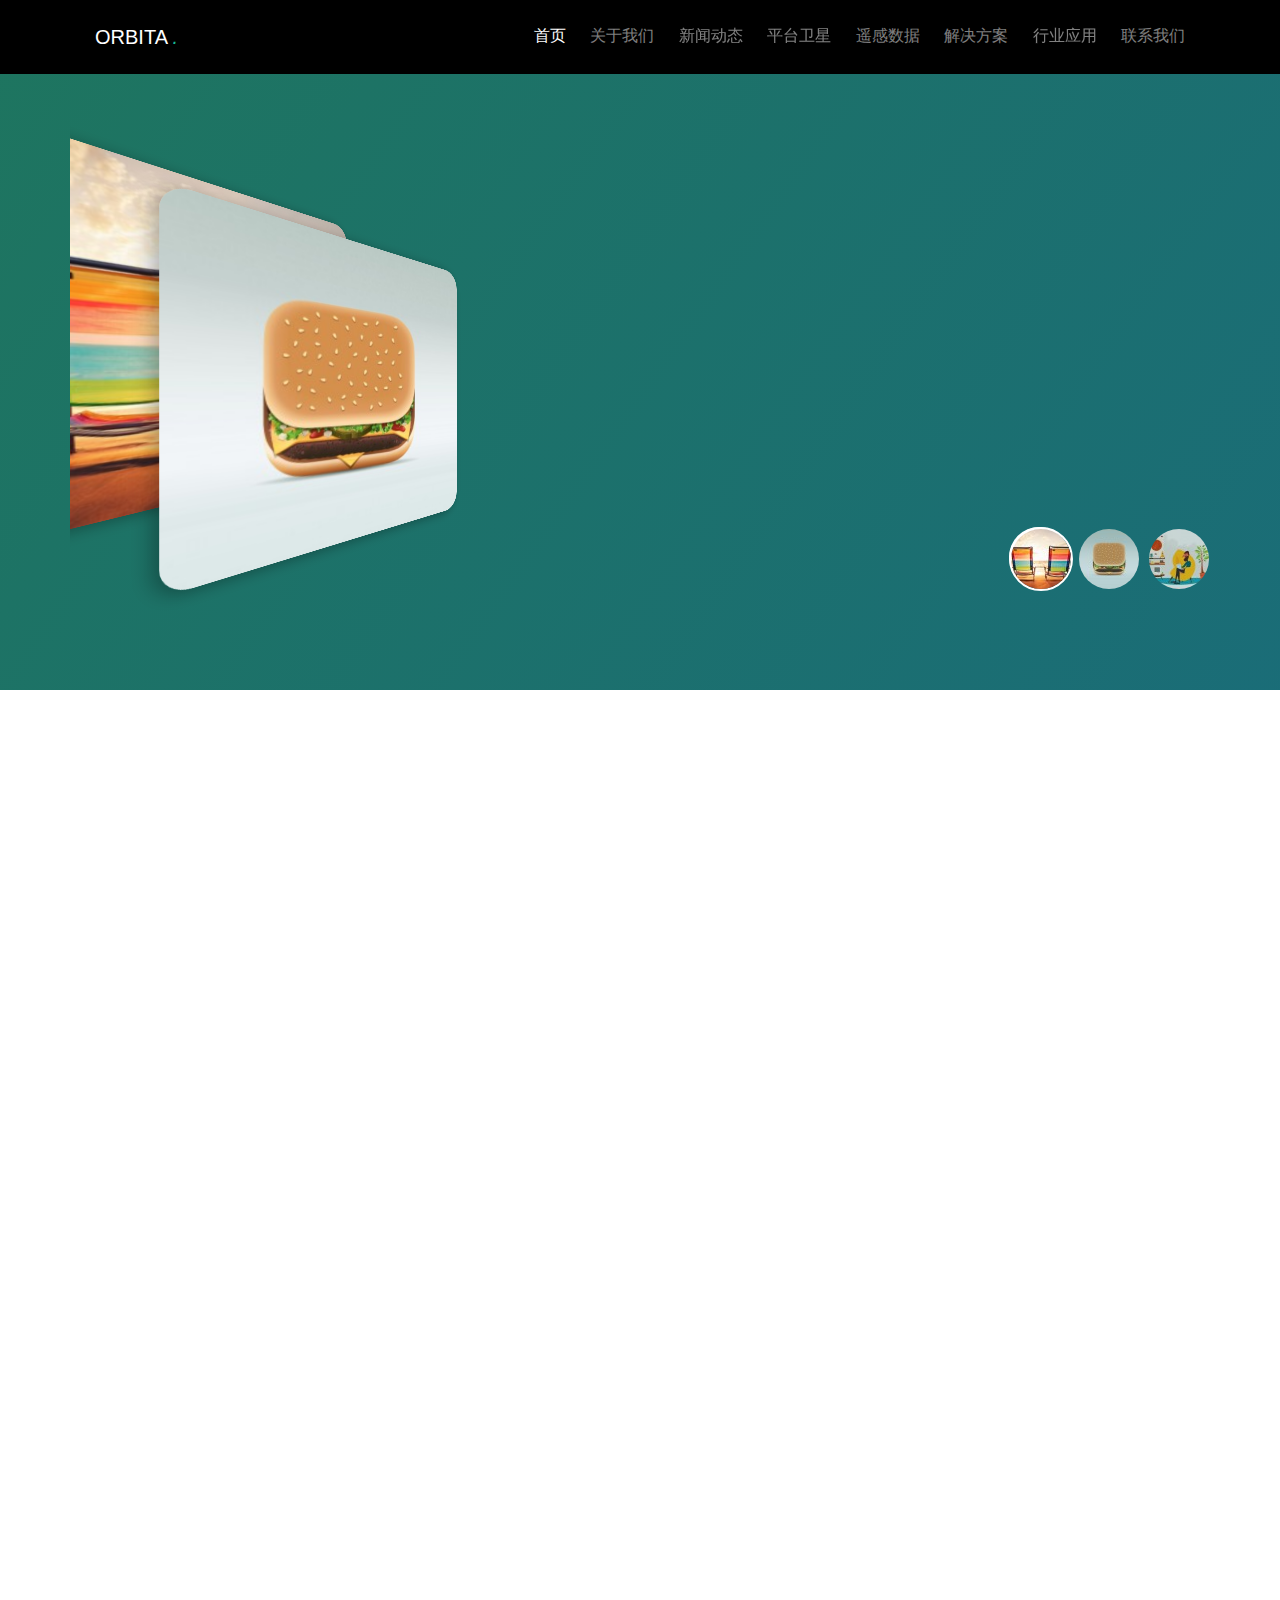
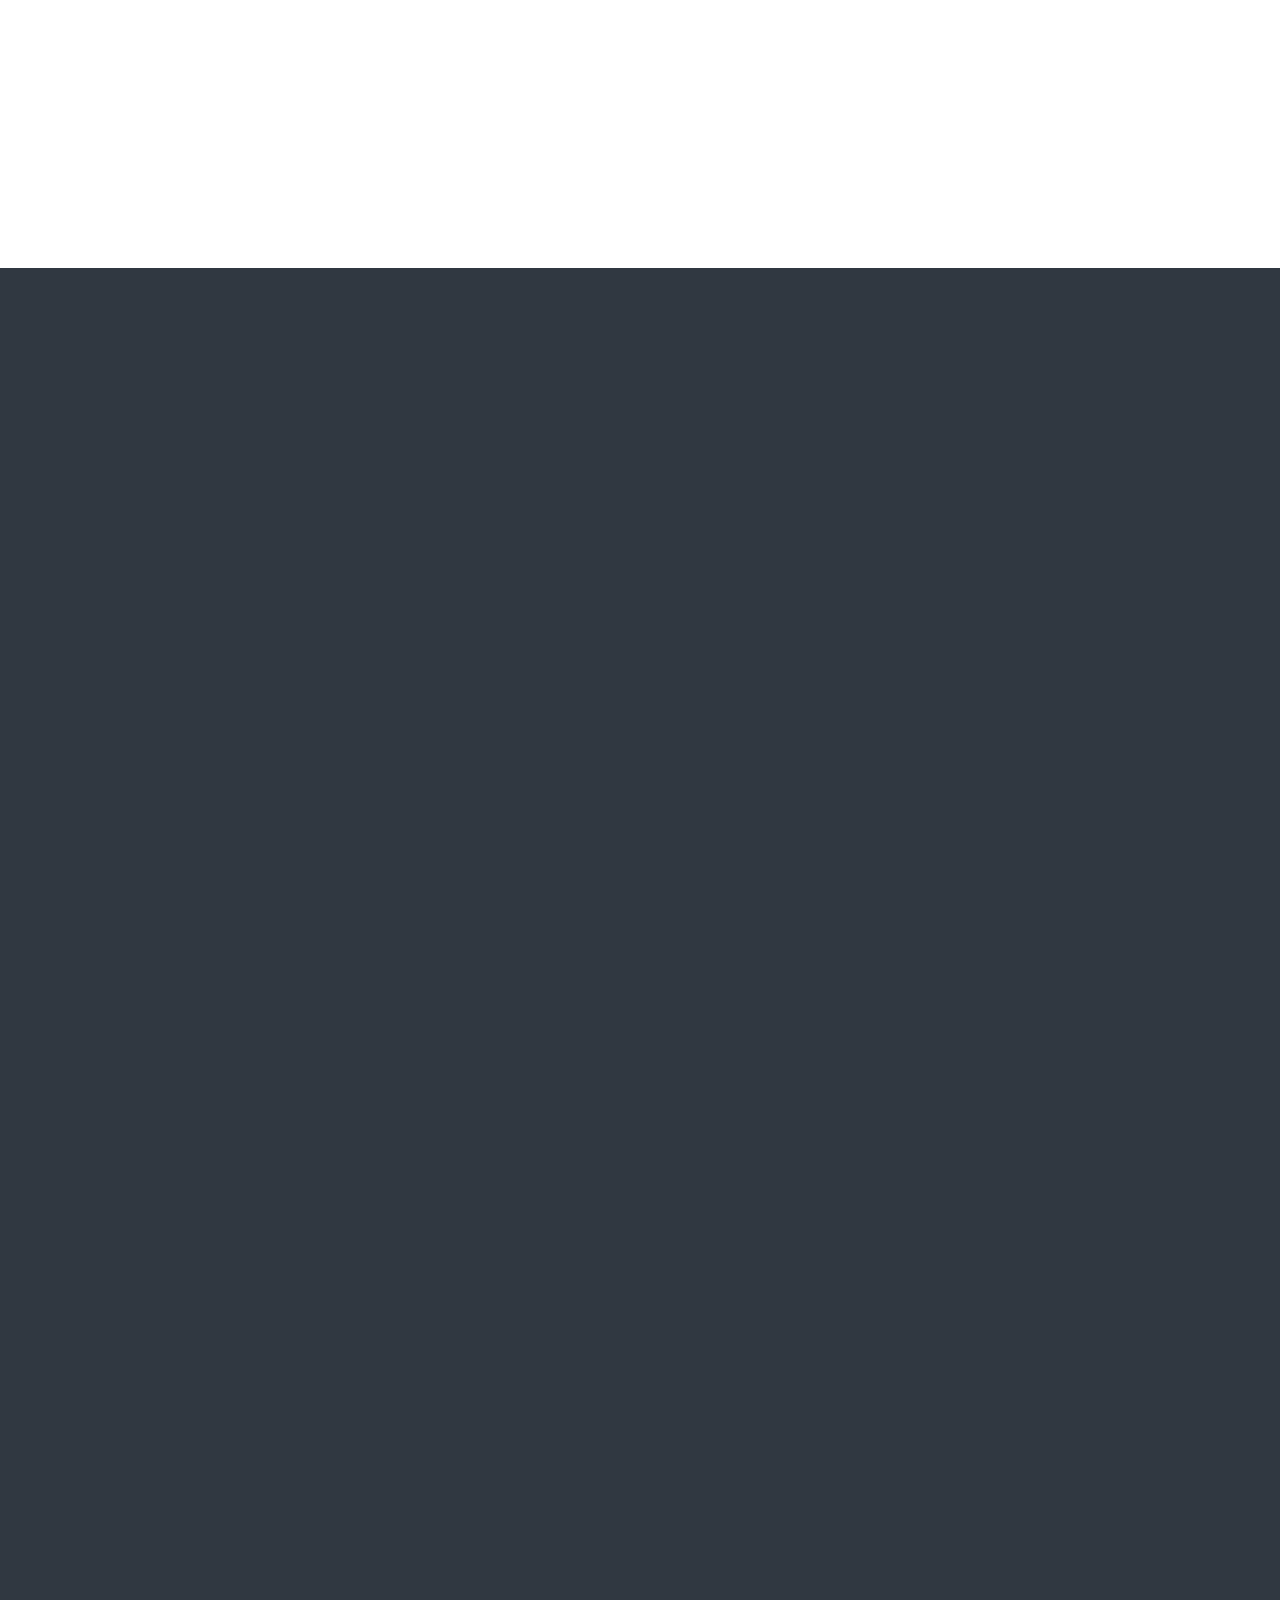
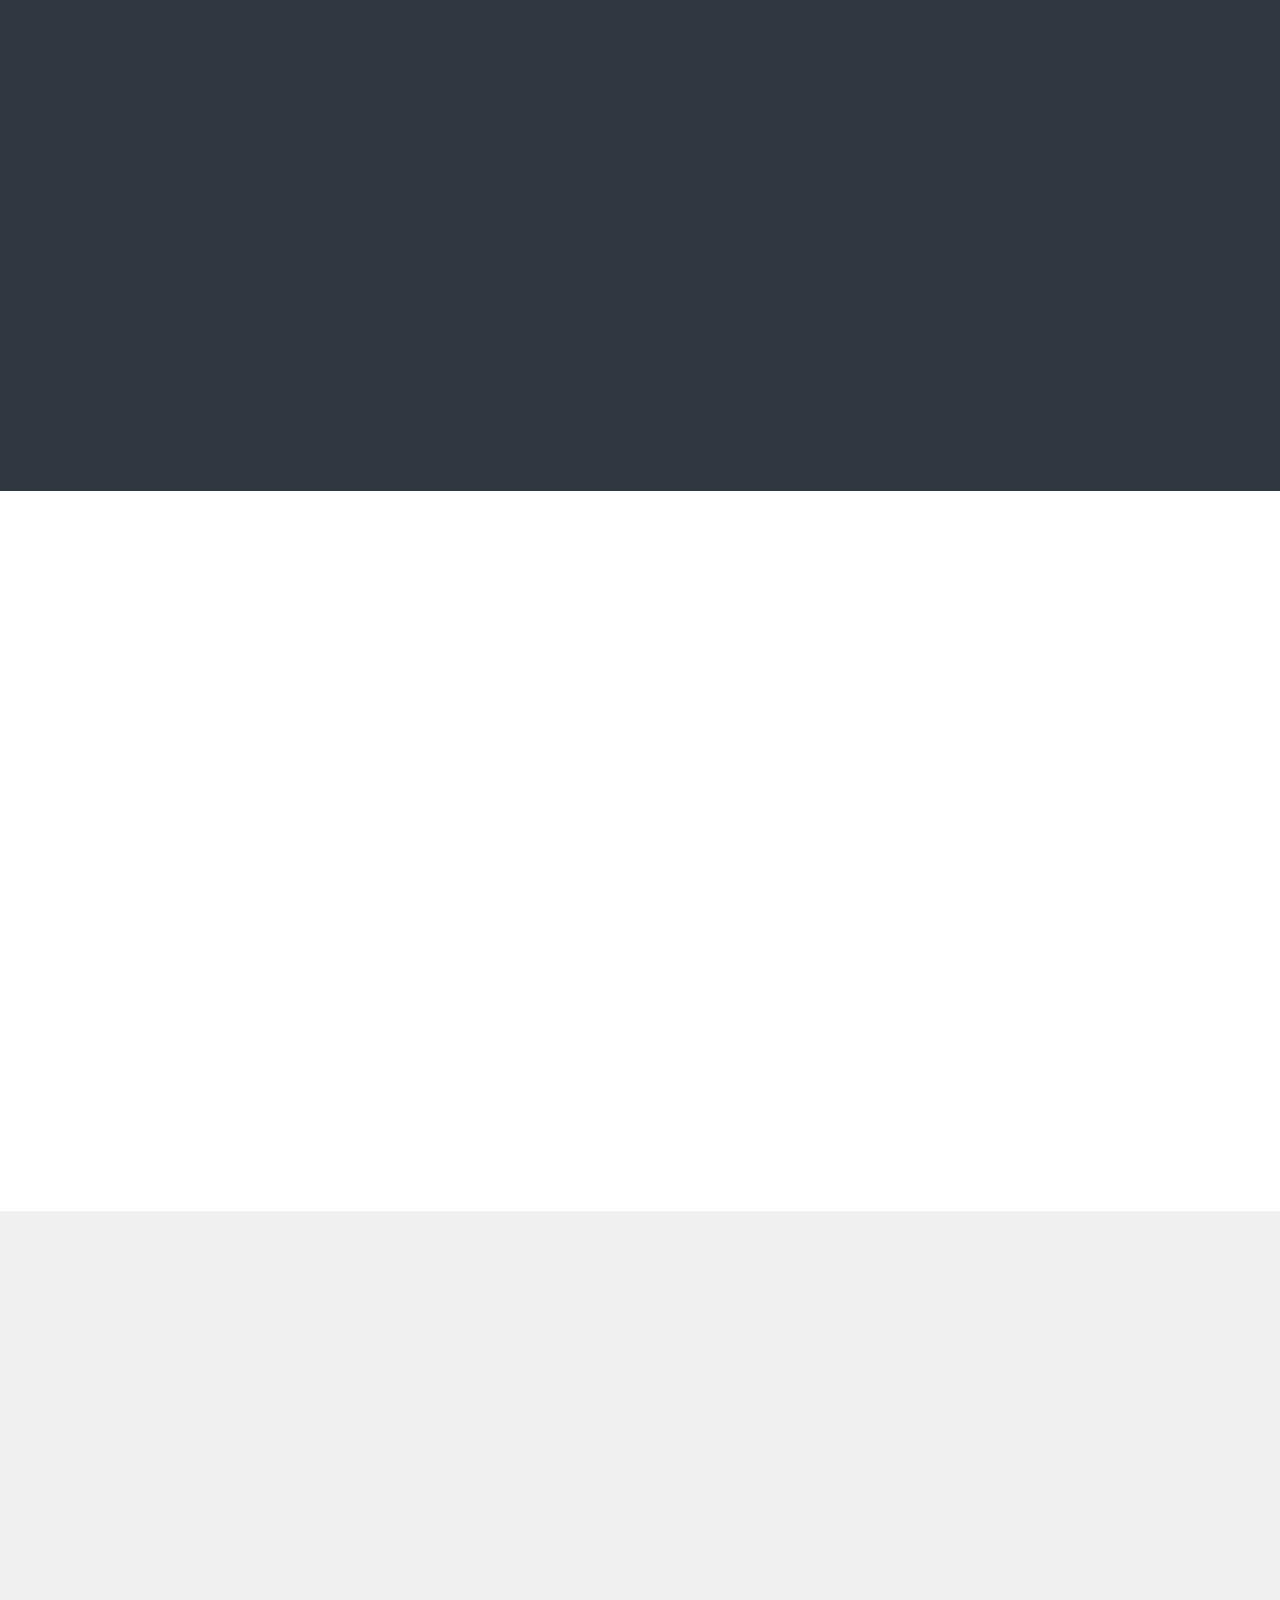
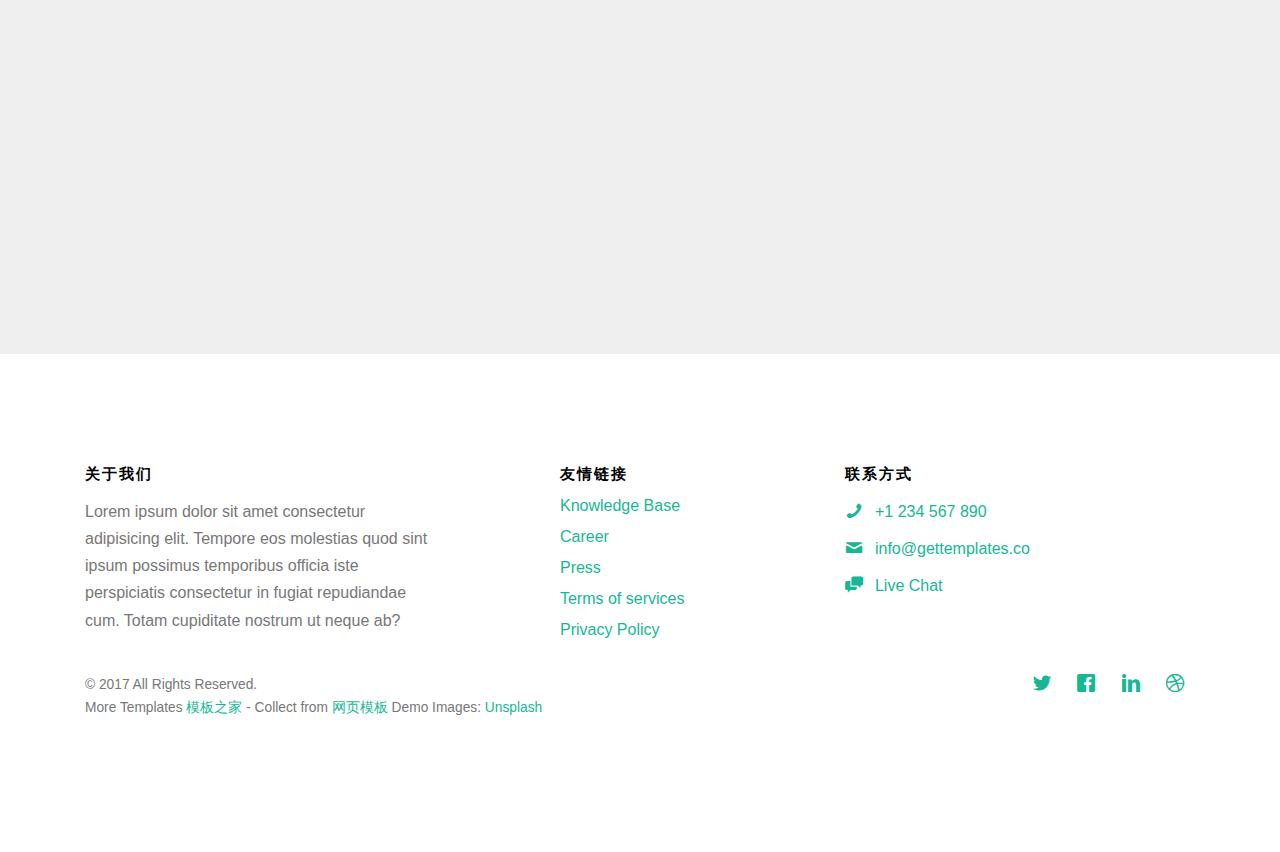
==== index.html @ 9c0ef9de "修改新闻模块页面 添加分页" ====
<!DOCTYPE HTML>

<html>
	<head>
	<meta charset="utf-8">
	<meta http-equiv="X-UA-Compatible" content="IE=edge">
	<title>Aesthetic &mdash; Free Website Template, Free HTML5 Template </title>
	<meta name="viewport" content="width=device-width, initial-scale=1">
	<meta name="description" content="Free HTML5 Website Template" />
	<meta name="keywords" content="free website templates, free html5, free template, free bootstrap, free website template, html5, css3, mobile first, responsive" />
	

  	<!-- Facebook and Twitter integration -->
	<meta property="og:title" content=""/>
	<meta property="og:image" content=""/>
	<meta property="og:url" content=""/>
	<meta property="og:site_name" content=""/>
	<meta property="og:description" content=""/>
	<meta name="twitter:title" content="" />
	<meta name="twitter:image" content="" />
	<meta name="twitter:url" content="" />
	<meta name="twitter:card" content="" />

	<!-- <link href="https://fonts.googleapis.com/css?family=Droid+Sans" rel="stylesheet"> -->
	
	<!-- Animate.css -->
	<link rel="stylesheet" href="css/animate.css">
	<!-- Icomoon Icon Fonts-->
	<link rel="stylesheet" href="css/icomoon.css">
	<!-- Themify Icons-->
	<link rel="stylesheet" href="css/themify-icons.css">
	<!-- Bootstrap  -->
	<link rel="stylesheet" href="css/bootstrap.css">

	<!-- Magnific Popup -->
	<link rel="stylesheet" href="css/magnific-popup.css">

	<!-- Owl Carousel  -->
	<link rel="stylesheet" href="css/owl.carousel.min.css">
	<link rel="stylesheet" href="css/owl.theme.default.min.css">

	<!-- Theme style  -->
	<link rel="stylesheet" href="css/style.css">

	<!-- Modernizr JS -->
	<script src="js/modernizr-2.6.2.min.js"></script>
	<!-- FOR IE9 below -->
	<!--[if lt IE 9]>
	<script src="js/respond.min.js"></script>
	<![endif]-->

	<link rel="stylesheet" href="css/bootstrap.css" media="screen">
    <link rel="stylesheet" href="skins/eden.css" media="screen">
    <link rel="stylesheet" href="css/style.css" media="screen">
    <link href="fonts/icons/icons.css" rel="stylesheet">
    <link href="css/animate.css" rel="stylesheet">
	
	</head>
	
	<body>
		
	<div class="gtco-loader"></div>
	
	<div id="page"> 
	<!--导航栏-->
	<nav class="gtco-nav fixed_header" role="navigation">
		<div class="gtco-container">
			
			<div class="row">
				<div class="col-sm-4 col-xs-12">
					<div id="gtco-logo"><a href="index.html">Orbita <em>.</em></a></div>
				</div>
				<div class="col-xs-8 text-right menu-1">
					<ul>
						<li class="active"><a href="index.html">首页</a></li>
						<li><a href="about.html">关于我们</a></li>
						<li class="has-dropdown">
							<a href="orbita-news.html">新闻动态</a>
						</li>
						<li class="has-dropdown">
							<a href="orbita-satellite.html">平台卫星</a>
							<ul class="dropdown">
								<li><a href="#">珠海1号</a></li>
								<li><a href="#">珠海2号</a></li>
							</ul>
						</li>
						<li>
							<a href="orbita-remotesensingdata.html">遥感数据</a>	
						</li>
						<li><a href="orbita-solutions.html">解决方案</a></li>
						<li class="has-dropdown">
						<a href="orbita-application.html">行业应用</a>
						<ul class="dropdown">
								<li><a href="#">数据应用</a></li>
								<li><a href="#">软件项目</a></li>
								<li><a href="#">其他</a></li>
							</ul>
						</li>
						
						<li><a href="contact.html">联系我们</a></li>
					</ul>
				</div>
			</div>
			
		</div>
		<!--导航栏END-->
	</nav>
	<!--图片翻滚区域-->
	<section  class="header-area-home" id="header-area-home">

        <div id="featured-slider-container">
            <div class="container">
                <div class="row">
                    <div class="col-md-12">
                        <div id="featured-slider" class="carousel slide" data-ride="carousel">
                            <!-- Indicators -->
                            <ol class="carousel-indicators">
                                <li data-target="#featured-slider" data-slide-to="0" class="active"><img src='images/slider-1-t.jpg' alt='' class='featured-slide-thumb'  /></li>
                                <li data-target="#featured-slider" data-slide-to="1" ><img src='images/slider-2-t.jpg' alt='' class='featured-slide-thumb'  /></li>
                                <li data-target="#featured-slider" data-slide-to="2" ><img src='images/slider-3-t.jpg' alt='' class='featured-slide-thumb'  /></li>
                            </ol>

                            <!-- Wrapper for slides -->
                            <div class="carousel-inner" role="listbox">
                                <div class="item active" id="slide-2">
                                    <img src='images/slider-1.jpg' alt='' class='featured-slide inv' data-animation = 'animated zoomIn' data-delay = '0.3s' />
                                    <img src='images/slider-2.jpg' alt='' class='featured-slide featured-slide-1 inv' data-animation = 'animated zoomIn' data-delay = '0.7s' />
                                    <div class="carousel-caption">
                                        <span class="lead slide-cat inv"  data-animation="animated zoomIn"><a href="#" rel="category">欧比特大数据</a></span>
                                        <h2 class="slide-title inv"  data-animation="animated fadeInUp" data-duration="2s" data-delay="1s">今天的数据明天的房价</h2>
                                        <div class="slide-excerpt inv" data-animation="animated fadeInUp" data-duration="3s" data-delay="2s">
                                            <ul class="row">
                                                <li class="col-lg-6" data-animation = 'animated zoomIn' data-delay = '2s'>hello world</li>
                                                <li class="col-lg-6" data-animation = 'animated zoomIn' data-delay = '2.1s'>Lorem Ipsum Dolor Sit</li>
                                                <li class="col-lg-6" data-animation = 'animated zoomIn' data-delay = '2.2s'>Nam non metus orci Proin</li>
                                                <li class="col-lg-6" data-animation = 'animated zoomIn' data-delay = '2.3s'>Nunc porta malesuada odio</li>
                                                <li class="col-lg-6" data-animation = 'animated zoomIn' data-delay = '2.4s'>Aenean convallis quam</li>
                                                <li class="col-lg-6" data-animation = 'animated zoomIn' data-delay = '2.5s'>Lorem Ipsum Dolor Sit</li>

                                            </ul>
                                        </div>
                                        <div class="meta">
                                            <button class="btn btn-primary inv slide-btn btn-lg" data-animation="animated fadeInUp" data-delay="3s" data-duration="2s"><a href="index.html">Full Story</a> <i class="tn-arrow-right"></i></button>
                                        </div>

                                    </div>
                                </div>
                                <div class="item" id="slide-3">
                                    <img src='images/slider-2.jpg' alt='' class='featured-slide inv' data-animation = 'animated zoomIn' data-delay = '0.3s' />
                                    <img src='images/slider-3.jpg' alt='' class='featured-slide featured-slide-1 inv' data-animation = 'animated zoomIn' data-delay = '0.7s' />
                                    <div class="carousel-caption">
                                        <span class="lead slide-cat inv"  data-animation="animated zoomIn"><a href="#" rel="category">Android</a></span>
                                        <h2 class="slide-title inv"  data-animation="animated fadeInUp" data-duration="2s" data-delay="1s">Aenean convallis quam faucibus nisi scelerisque</h2>
                                        <div class="slide-excerpt inv" data-animation="animated fadeInUp" data-duration="3s" data-delay="2s">
                                            <ul class="row">
                                                <li class="col-lg-6" data-animation = 'animated fadeInLeft' data-delay = '2s'>Aenean convallis quam</li>
                                                <li class="col-lg-6" data-animation = 'animated fadeInLeft' data-delay = '2.1s'>Lorem Ipsum Dolor Sit</li>
                                                <li class="col-lg-6" data-animation = 'animated fadeInLeft' data-delay = '2.2s'>Nam non metus orci Proin</li>
                                                <li class="col-lg-6" data-animation = 'animated fadeInLeft' data-delay = '2.3s'>Nunc porta malesuada odio</li>
                                                <li class="col-lg-6" data-animation = 'animated fadeInLeft' data-delay = '2.4s'>Aenean convallis quam</li>
                                                <li class="col-lg-6" data-animation = 'animated fadeInLeft' data-delay = '2.5s'>Lorem Ipsum Dolor Sit</li>

                                            </ul>
                                        </div>
                                        <div class="meta">
                                            <button class="btn btn-info inv slide-btn btn-lg"  data-animation="animated lightSpeedIn" data-delay="3s" data-duration="2s">Full Story <i class="tn-arrow-right"></i></button>
                                        </div>

                                    </div>
                                </div>
                                <div class="item" id="slide-4">
                                    <img src='images/slider-3.jpg' alt='' class='featured-slide inv' data-animation = 'animated zoomIn' data-delay = '0.3s' />
                                    <img src='images/slider-1.jpg' alt='' class='featured-slide featured-slide-1 inv' data-animation = 'animated zoomIn' data-delay = '0.7s' />
                                    <div class="carousel-caption">
                                        <span class="lead slide-cat inv"  data-animation="animated zoomIn"><a href="#" rel="category">IOS APP</a></span>
                                        <h2 class="slide-title inv"  data-animation="animated fadeInUp" data-duration="2s" data-delay="1s">Aenean convallis quam faucibus nisi scelerisque</h2>
                                        <div class="slide-excerpt inv" data-animation="animated fadeInUp" data-duration="3s" data-delay="2s">
                                            <ul class="row">
                                                <li class="col-lg-6" data-animation = 'animated zoomIn' data-delay = '2s'>Aenean convallis quam</li>
                                                <li class="col-lg-6" data-animation = 'animated zoomIn' data-delay = '2.1s'>Lorem Ipsum Dolor Sit</li>
                                                <li class="col-lg-6" data-animation = 'animated zoomIn' data-delay = '2.2s'>Nam non metus orci Proin</li>
                                                <li class="col-lg-6" data-animation = 'animated zoomIn' data-delay = '2.3s'>Nunc porta malesuada odio</li>
                                                <li class="col-lg-6" data-animation = 'animated zoomIn' data-delay = '2.4s'>Aenean convallis quam</li>
                                                <li class="col-lg-6" data-animation = 'animated zoomIn' data-delay = '2.5s'>Lorem Ipsum Dolor Sit</li>

                                            </ul>
                                        </div>
                                        <div class="meta">
                                            <button class="btn btn-danger inv slide-btn btn-lg"  data-animation="animated fadeInUp" data-delay="3s" data-duration="2s" >Full Story <i class="tn-arrow-right"></i></button>
                                        </div>

                                    </div>
                                </div>

                            </div>


                        </div>
                    </div>
                </div>
            </div>
        </div>
		<!--图片区域结束-->
    </section>
    

	<!--body内容 内容1-->
	<div id="gtco-features-3">
		<div class="gtco-container">
			<div class="gtco-flex" style="top:160px">
				<div class="feature feature-1 animate-box" data-animate-effect="fadeInUp" >
					<div class="feature-inner">
						<span class="icon">
							<i class="ti-search"></i>
						</span>
						<h3>我们的特色</h3>
						<p>Dignissimos asperiores vitae velit veniam totam fuga molestias accusamus alias autem provident. </p>
						<p><a href="#womendetese" class="btn btn-white btn-outline">Learn More</a></p>
					</div>
				</div>
				<div class="feature feature-2 animate-box" data-animate-effect="fadeInUp">
					<div class="feature-inner">
						<span class="icon">
							<i class="ti-announcement"></i>
						</span>
						<h3>最新工作动态</h3>
						<p>在这里你能了解到国内新闻，国际新闻，以及欧比特公司最新动态 </p>
						<p><a href="#gongzuodongtai" class="btn btn-white btn-outline">了解更多</a></p>
					</div>
				</div>
				<div class="feature feature-3 animate-box" data-animate-effect="fadeInUp">
					<div class="feature-inner">
						<span class="icon">
							<i class="ti-timer"></i>
						</span>
						<h3>Timer</h3>
						<p>Dignissimos asperiores vitae velit veniam totam fuga molestias accusamus alias autem provident. </p>
						<p><a href="#" class="btn btn-white btn-outline">Learn More</a></p>
					</div>
				</div>
			</div>
		</div>
	</div>
	<!--body内容 内容2-->
	<div id="gtco-features">
		<div class="gtco-container">
			<div class="row">
				<div class="col-md-8 col-md-offset-2 text-center gtco-heading animate-box" id="womendetese">
					<h2>我们的特色与优势</h2>
					<p>超越客户的要求，提供更高的服务，一切从优，不是最好的我们不做</p>
				</div>
			</div>
			<div class="row">
				<div class="col-md-3 col-sm-6">
					<div class="feature-center animate-box" data-animate-effect="fadeIn">
						<span class="icon">
							<i class="ti-vector"></i>
						</span>
						<h3>Pixel Perfect</h3>
						<p>Dignissimos asperiores vitae velit veniam totam fuga molestias accusamus alias autem provident. </p>
					</div>
				</div>
				<div class="col-md-3 col-sm-6">
					<div class="feature-center animate-box" data-animate-effect="fadeIn">
						<span class="icon">
							<i class="ti-tablet"></i>
						</span>
						<h3>Fully Responsive</h3>
						<p>Dignissimos asperiores vitae velit veniam totam fuga molestias accusamus alias autem provident. </p>
					</div>
				</div>
				<div class="col-md-3 col-sm-6">
					<div class="feature-center animate-box" data-animate-effect="fadeIn">
						<span class="icon">
							<i class="ti-settings"></i>
						</span>
						<h3>Web Development</h3>
						<p>Dignissimos asperiores vitae velit veniam totam fuga molestias accusamus alias autem provident. </p>
					</div>
				</div>
				<div class="col-md-3 col-sm-6">
					<div class="feature-center animate-box" data-animate-effect="fadeIn">
						<span class="icon">
							<i class="ti-ruler-pencil"></i>
						</span>
						<h3>Web Design</h3>
						<p>Dignissimos asperiores vitae velit veniam totam fuga molestias accusamus alias autem provident. </p>
					</div>
				</div>
			</div>
		</div>
	</div>

	<div id="gtco-portfolio" class="gtco-section">
		<div class="gtco-container">
			<div class="row">
				<div class="col-md-8 col-md-offset-2 text-center gtco-heading animate-box" id="gongzuodongtai">
					<h2>最新工作动态</h2>
					<p>Dignissimos asperiores vitae velit veniam totam fuga molestias accusamus alias autem provident. Odit ab aliquam dolor eius.</p>
				</div>
			</div>

			<div class="row row-pb-md">
				<div class="col-md-12">
					<ul id="gtco-portfolio-list">
						<li class="two-third animate-box" data-animate-effect="fadeIn" style="background-image: url(images/img_1.jpg); "> 
							<a href="#" class="color-1">
								<div class="case-studies-summary">
									<span>Web Design</span>
									<h2>View the Earth from the Outer Space</h2>
								</div>
							</a>
						</li>
						<li class="one-third animate-box" data-animate-effect="fadeIn" style="background-image: url(images/img_2.jpg); ">
							<a href="#" class="color-2">
								<div class="case-studies-summary">
									<span>Illustration</span>
									<h2>Sleeping in the Cold Blue Water</h2>
								</div>
							</a>
						</li>


						<li class="one-half animate-box" data-animate-effect="fadeIn" style="background-image: url(images/img_3.jpg); ">
							<a href="#" class="color-3">
								<div class="case-studies-summary">
									<span>Illustration</span>
									<h2>Building Builded by Man</h2>
								</div>
							</a>
						</li>
						<li class="one-half animate-box" data-animate-effect="fadeIn" style="background-image: url(images/img_4.jpg); ">
							<a href="#" class="color-4">
								<div class="case-studies-summary">
									<span>Web Design</span>
									<h2>The Peaceful Place On Earth</h2>
								</div>
							</a>
						</li>

						<li class="one-third animate-box" data-animate-effect="fadeIn" style="background-image: url(images/img_5.jpg); "> 
							<a href="#" class="color-5">
								<div class="case-studies-summary">
									<span>Web Design</span>
									<h2>I'm Getting Married</h2>
								</div>
							</a>
						</li>
						<li class="two-third animate-box" data-animate-effect="fadeIn" style="background-image: url(images/img_6.jpg); ">
							<a href="#" class="color-6">
								<div class="case-studies-summary">
									<span>Illustration</span>
									<h2>Beautiful Flowers In The Air</h2>
								</div>
							</a>
						</li>
					</ul>		
				</div>
			</div>

			<div class="row">
				<div class="col-md-4 col-md-offset-4 text-center animate-box">
					<a href="#" class="btn btn-white btn-outline btn-lg btn-block">See All Our Works</a>
				</div>
			</div>

			
		</div>
	</div>

	<div id="gtco-counter" class="gtco-section">
		<div class="gtco-container">

			<div class="row">
				<div class="col-md-8 col-md-offset-2 text-center gtco-heading animate-box">
					<h2>Fun Facts</h2>
					<p>Dignissimos asperiores vitae velit veniam totam fuga molestias accusamus alias autem provident. Odit ab aliquam dolor eius.</p>
				</div>
			</div>

			<div class="row">
				
				<div class="col-md-3 col-sm-6 animate-box" data-animate-effect="fadeInLeft">
					<div class="feature-center">
						<span class="icon">
							<i class="ti-settings"></i>
						</span>
						<span class="counter js-counter" data-from="0" data-to="22070" data-speed="5000" data-refresh-interval="50">1</span>
						<span class="counter-label">Creativity Fuel</span>

					</div>
				</div>
				<div class="col-md-3 col-sm-6 animate-box" data-animate-effect="fadeInLeft">
					<div class="feature-center">
						<span class="icon">
							<i class="ti-face-smile"></i>
						</span>
						<span class="counter js-counter" data-from="0" data-to="97" data-speed="5000" data-refresh-interval="50">1</span>
						<span class="counter-label">Happy Clients</span>
					</div>
				</div>
				<div class="col-md-3 col-sm-6 animate-box" data-animate-effect="fadeInLeft">
					<div class="feature-center">
						<span class="icon">
							<i class="ti-briefcase"></i>
						</span>
						<span class="counter js-counter" data-from="0" data-to="402" data-speed="5000" data-refresh-interval="50">1</span>
						<span class="counter-label">Projects Done</span>
					</div>
				</div>
				<div class="col-md-3 col-sm-6 animate-box" data-animate-effect="fadeInLeft">
					<div class="feature-center">
						<span class="icon">
							<i class="ti-time"></i>
						</span>
						<span class="counter js-counter" data-from="0" data-to="212023" data-speed="5000" data-refresh-interval="50">1</span>
						<span class="counter-label">Hours Spent</span>

					</div>
				</div>
					
			</div>
		</div>
	</div>

	<div id="gtco-products">
		<div class="gtco-container">
			<div class="row animate-box">
				<div class="col-md-8 col-md-offset-2 text-center gtco-heading animate-box">
					<h2>Products</h2>
					<p>Dignissimos asperiores vitae velit veniam totam fuga molestias accusamus alias autem provident. Odit ab aliquam dolor eius.</p>
				</div>
			</div>
			<div class="row animate-box">
				<div class="owl-carousel owl-carousel-carousel">
					<div class="item">
						<img src="images/img_1.jpg" alt="Free HTML5 Bootstrap Template by GetTemplates.co">
					</div>
					<div class="item">
						<img src="images/img_2.jpg" alt="Free HTML5 Bootstrap Template by GetTemplates.co">
					</div>
					<div class="item">
						<img src="images/img_3.jpg" alt="Free HTML5 Bootstrap Template by GetTemplates.co">
					</div>
					<div class="item">
						<img src="images/img_4.jpg" alt="Free HTML5 Bootstrap Template by GetTemplates.co">
					</div>
				</div>
			</div>
		</div>
	</div>
    
    <div class="copyrights">Collect from <a href="http://www.cssmoban.com/" >企业网站模板</a></div><strong></strong>

	<footer id="gtco-footer" role="contentinfo">
		<div class="gtco-container">
			<div class="row row-p	b-md">

				<div class="col-md-4">
					<div class="gtco-widget">
						<h3>关于我们</h3>
						<p>Lorem ipsum dolor sit amet consectetur adipisicing elit. Tempore eos molestias quod sint ipsum possimus temporibus officia iste perspiciatis consectetur in fugiat repudiandae cum. Totam cupiditate nostrum ut neque ab?</p>
					</div>
				</div>

				<div class="col-md-4 col-md-push-1">
					<div class="gtco-widget">
						<h3>友情链接</h3>
						<ul class="gtco-footer-links">
							<li><a href="#">Knowledge Base</a></li>
							<li><a href="#">Career</a></li>
							<li><a href="#">Press</a></li>
							<li><a href="#">Terms of services</a></li>
							<li><a href="#">Privacy Policy</a></li>
						</ul>
					</div>
				</div>

				<div class="col-md-4">
					<div class="gtco-widget">
						<h3>联系方式</h3>
						<ul class="gtco-quick-contact">
							<li><a href="#"><i class="icon-phone"></i> +1 234 567 890</a></li>
							<li><a href="#"><i class="icon-mail2"></i> info@gettemplates.co</a></li>
							<li><a href="#"><i class="icon-chat"></i> Live Chat</a></li>
						</ul>
					</div>
				</div>

			</div>

			<div class="row copyright">
				<div class="col-md-12">
					<p class="pull-left">
						<small class="block">&copy; 2017 All Rights Reserved.</small> 
						<small class="block">More Templates <a href="http://www.cssmoban.com/" target="_blank" title="模板之家">模板之家</a> - Collect from <a href="http://www.cssmoban.com/" title="网页模板" target="_blank">网页模板</a> Demo Images: <a href="#" target="_blank">Unsplash</a></small>
					</p>
					<p class="pull-right">
						<ul class="gtco-social-icons pull-right">
							<li><a href="#"><i class="icon-twitter"></i></a></li>
							<li><a href="#"><i class="icon-facebook"></i></a></li>
							<li><a href="#"><i class="icon-linkedin"></i></a></li>
							<li><a href="#"><i class="icon-dribbble"></i></a></li>
						</ul>
					</p>
				</div>
			</div>

		</div>
	</footer>
	</div>

	<div class="gototop js-top">
		<a href="#" class="js-gotop"><i class="icon-arrow-up"></i></a>
	</div>
	
	<!-- jQuery -->
	<script src="js/jquery.min.js"></script>
	<!-- jQuery Easing -->
	<script src="js/jquery.easing.1.3.js"></script>
	<!-- Bootstrap -->
	<script src="js/bootstrap.min.js"></script>
	<!-- Waypoints -->
	<script src="js/jquery.waypoints.min.js"></script>
	<!-- Carousel -->
	<script src="js/owl.carousel.min.js"></script>
	<!-- countTo -->
	<script src="js/jquery.countTo.js"></script>
	<!-- Magnific Popup -->
	<script src="js/jquery.magnific-popup.min.js"></script>
	<script src="js/magnific-popup-options.js"></script>
	<!-- Main -->
	<script src="js/main.js"></script>
	
	<!--
    	作者：270258412@qq.com
    	时间：2017-03-22
    	描述：
    	  
    	   <script src="js/jquery-2.1.3.min.js"></script>
    	   
    -->
   
   <script src="js/bootstrap.min.js"></script>
   <script src="js/site.js"></script>
   <script src="js/wow.min.js"></script>
   <script src="js/jquery.sticky.js"></script>
   
   

	</body>
</html>
---- css/icomoon.css ----
@font-face {
  font-family: 'icomoon';
  src:  url('../fonts/icomoon/icomoon.eot?6iuir');
  src:  url('../fonts/icomoon/icomoon.eot?6iuir#iefix') format('embedded-opentype'),
    url('../fonts/icomoon/icomoon.ttf?6iuir') format('truetype'),
    url('../fonts/icomoon/icomoon.woff?6iuir') format('woff'),
    url('../fonts/icomoon/icomoon.svg?6iuir#icomoon') format('svg');
  font-weight: normal;
  font-style: normal;
}

[class^="icon-"], [class*=" icon-"] {
  /* use !important to prevent issues with browser extensions that change fonts */
  font-family: 'icomoon' !important;
  speak: none;
  font-style: normal;
  font-weight: normal;
  font-variant: normal;
  text-transform: none;
  line-height: 1;

  /* Better Font Rendering =========== */
  -webkit-font-smoothing: antialiased;
  -moz-osx-font-smoothing: grayscale;
}

.icon-eye:before {
  content: "\e000";
}
.icon-paper-clip:before {
  content: "\e001";
}
.icon-mail:before {
  content: "\e002";
}
.icon-toggle:before {
  content: "\e003";
}
.icon-layout:before {
  content: "\e004";
}
.icon-link:before {
  content: "\e005";
}
.icon-bell:before {
  content: "\e006";
}
.icon-lock:before {
  content: "\e007";
}
.icon-unlock:before {
  content: "\e008";
}
.icon-ribbon:before {
  content: "\e009";
}
.icon-image:before {
  content: "\e010";
}
.icon-signal:before {
  content: "\e011";
}
.icon-target:before {
  content: "\e012";
}
.icon-clipboard:before {
  content: "\e013";
}
.icon-clock:before {
  content: "\e014";
}
.icon-watch:before {
  content: "\e015";
}
.icon-air-play:before {
  content: "\e016";
}
.icon-camera:before {
  content: "\e017";
}
.icon-video:before {
  content: "\e018";
}
.icon-disc:before {
  content: "\e019";
}
.icon-printer:before {
  content: "\e020";
}
.icon-monitor:before {
  content: "\e021";
}
.icon-server:before {
  content: "\e022";
}
.icon-cog:before {
  content: "\e023";
}
.icon-heart:before {
  content: "\e024";
}
.icon-paragraph:before {
  content: "\e025";
}
.icon-align-justify:before {
  content: "\e026";
}
.icon-align-left:before {
  content: "\e027";
}
.icon-align-center:before {
  content: "\e028";
}
.icon-align-right:before {
  content: "\e029";
}
.icon-book:before {
  content: "\e030";
}
.icon-layers:before {
  content: "\e031";
}
.icon-stack:before {
  content: "\e032";
}
.icon-stack-2:before {
  content: "\e033";
}
.icon-paper:before {
  content: "\e034";
}
.icon-paper-stack:before {
  content: "\e035";
}
.icon-search:before {
  content: "\e036";
}
.icon-zoom-in:before {
  content: "\e037";
}
.icon-zoom-out:before {
  content: "\e038";
}
.icon-reply:before {
  content: "\e039";
}
.icon-circle-plus:before {
  content: "\e040";
}
.icon-circle-minus:before {
  content: "\e041";
}
.icon-circle-check:before {
  content: "\e042";
}
.icon-circle-cross:before {
  content: "\e043";
}
.icon-square-plus:before {
  content: "\e044";
}
.icon-square-minus:before {
  content: "\e045";
}
.icon-square-check:before {
  content: "\e046";
}
.icon-square-cross:before {
  content: "\e047";
}
.icon-microphone:before {
  content: "\e048";
}
.icon-record:before {
  content: "\e049";
}
.icon-skip-back:before {
  content: "\e050";
}
.icon-rewind:before {
  content: "\e051";
}
.icon-play:before {
  content: "\e052";
}
.icon-pause:before {
  content: "\e053";
}
.icon-stop:before {
  content: "\e054";
}
.icon-fast-forward:before {
  content: "\e055";
}
.icon-skip-forward:before {
  content: "\e056";
}
.icon-shuffle:before {
  content: "\e057";
}
.icon-repeat:before {
  content: "\e058";
}
.icon-folder:before {
  content: "\e059";
}
.icon-umbrella:before {
  content: "\e060";
}
.icon-moon:before {
  content: "\e061";
}
.icon-thermometer:before {
  content: "\e062";
}
.icon-drop:before {
  content: "\e063";
}
.icon-sun:before {
  content: "\e064";
}
.icon-cloud:before {
  content: "\e065";
}
.icon-cloud-upload:before {
  content: "\e066";
}
.icon-cloud-download:before {
  content: "\e067";
}
.icon-upload:before {
  content: "\e068";
}
.icon-download:before {
  content: "\e069";
}
.icon-location:before {
  content: "\e070";
}
.icon-location-2:before {
  content: "\e071";
}
.icon-map:before {
  content: "\e072";
}
.icon-battery:before {
  content: "\e073";
}
.icon-head:before {
  content: "\e074";
}
.icon-briefcase:before {
  content: "\e075";
}
.icon-speech-bubble:before {
  content: "\e076";
}
.icon-anchor:before {
  content: "\e077";
}
.icon-globe:before {
  content: "\e078";
}
.icon-box:before {
  content: "\e079";
}
.icon-reload:before {
  content: "\e080";
}
.icon-share:before {
  content: "\e081";
}
.icon-marquee:before {
  content: "\e082";
}
.icon-marquee-plus:before {
  content: "\e083";
}
.icon-marquee-minus:before {
  content: "\e084";
}
.icon-tag:before {
  content: "\e085";
}
.icon-power:before {
  content: "\e086";
}
.icon-command:before {
  content: "\e087";
}
.icon-alt:before {
  content: "\e088";
}
.icon-esc:before {
  content: "\e089";
}
.icon-bar-graph:before {
  content: "\e090";
}
.icon-bar-graph-2:before {
  content: "\e091";
}
.icon-pie-graph:before {
  content: "\e092";
}
.icon-star:before {
  content: "\e093";
}
.icon-arrow-left:before {
  content: "\e094";
}
.icon-arrow-right:before {
  content: "\e095";
}
.icon-arrow-up:before {
  content: "\e096";
}
.icon-arrow-down:before {
  content: "\e097";
}
.icon-volume:before {
  content: "\e098";
}
.icon-mute:before {
  content: "\e099";
}
.icon-content-right:before {
  content: "\e100";
}
.icon-content-left:before {
  content: "\e101";
}
.icon-grid:before {
  content: "\e102";
}
.icon-grid-2:before {
  content: "\e103";
}
.icon-columns:before {
  content: "\e104";
}
.icon-loader:before {
  content: "\e105";
}
.icon-bag:before {
  content: "\e106";
}
.icon-ban:before {
  content: "\e107";
}
.icon-flag:before {
  content: "\e108";
}
.icon-trash:before {
  content: "\e109";
}
.icon-expand:before {
  content: "\e110";
}
.icon-contract:before {
  content: "\e111";
}
.icon-maximize:before {
  content: "\e112";
}
.icon-minimize:before {
  content: "\e113";
}
.icon-plus:before {
  content: "\e114";
}
.icon-minus:before {
  content: "\e115";
}
.icon-check:before {
  content: "\e116";
}
.icon-cross:before {
  content: "\e117";
}
.icon-move:before {
  content: "\e118";
}
.icon-delete:before {
  content: "\e119";
}
.icon-menu:before {
  content: "\e120";
}
.icon-archive:before {
  content: "\e121";
}
.icon-inbox:before {
  content: "\e122";
}
.icon-outbox:before {
  content: "\e123";
}
.icon-file:before {
  content: "\e124";
}
.icon-file-add:before {
  content: "\e125";
}
.icon-file-subtract:before {
  content: "\e126";
}
.icon-help:before {
  content: "\e127";
}
.icon-open:before {
  content: "\e128";
}
.icon-ellipsis:before {
  content: "\e129";
}
.icon-add-to-list:before {
  content: "\e900";
}
.icon-classic-computer:before {
  content: "\e901";
}
.icon-controller-fast-backward:before {
  content: "\e902";
}
.icon-creative-commons-attribution:before {
  content: "\e903";
}
.icon-creative-commons-noderivs:before {
  content: "\e904";
}
.icon-creative-commons-noncommercial-eu:before {
  content: "\e905";
}
.icon-creative-commons-noncommercial-us:before {
  content: "\e906";
}
.icon-creative-commons-public-domain:before {
  content: "\e907";
}
.icon-creative-commons-remix:before {
  content: "\e908";
}
.icon-creative-commons-share:before {
  content: "\e909";
}
.icon-creative-commons-sharealike:before {
  content: "\e90a";
}
.icon-creative-commons:before {
  content: "\e90b";
}
.icon-document-landscape:before {
  content: "\e90c";
}
.icon-remove-user:before {
  content: "\e90d";
}
.icon-warning:before {
  content: "\e90e";
}
.icon-arrow-bold-down:before {
  content: "\e90f";
}
.icon-arrow-bold-left:before {
  content: "\e910";
}
.icon-arrow-bold-right:before {
  content: "\e911";
}
.icon-arrow-bold-up:before {
  content: "\e912";
}
.icon-arrow-down2:before {
  content: "\e913";
}
.icon-arrow-left2:before {
  content: "\e914";
}
.icon-arrow-long-down:before {
  content: "\e915";
}
.icon-arrow-long-left:before {
  content: "\e916";
}
.icon-arrow-long-right:before {
  content: "\e917";
}
.icon-arrow-long-up:before {
  content: "\e918";
}
.icon-arrow-right2:before {
  content: "\e919";
}
.icon-arrow-up2:before {
  content: "\e91a";
}
.icon-arrow-with-circle-down:before {
  content: "\e91b";
}
.icon-arrow-with-circle-left:before {
  content: "\e91c";
}
.icon-arrow-with-circle-right:before {
  content: "\e91d";
}
.icon-arrow-with-circle-up:before {
  content: "\e91e";
}
.icon-bookmark:before {
  content: "\e91f";
}
.icon-bookmarks:before {
  content: "\e920";
}
.icon-chevron-down:before {
  content: "\e921";
}
.icon-chevron-left:before {
  content: "\e922";
}
.icon-chevron-right:before {
  content: "\e923";
}
.icon-chevron-small-down:before {
  content: "\e924";
}
.icon-chevron-small-left:before {
  content: "\e925";
}
.icon-chevron-small-right:before {
  content: "\e926";
}
.icon-chevron-small-up:before {
  content: "\e927";
}
.icon-chevron-thin-down:before {
  content: "\e928";
}
.icon-chevron-thin-left:before {
  content: "\e929";
}
.icon-chevron-thin-right:before {
  content: "\e92a";
}
.icon-chevron-thin-up:before {
  content: "\e92b";
}
.icon-chevron-up:before {
  content: "\e92c";
}
.icon-chevron-with-circle-down:before {
  content: "\e92d";
}
.icon-chevron-with-circle-left:before {
  content: "\e92e";
}
.icon-chevron-with-circle-right:before {
  content: "\e92f";
}
.icon-chevron-with-circle-up:before {
  content: "\e930";
}
.icon-cloud2:before {
  content: "\e931";
}
.icon-controller-fast-forward:before {
  content: "\e932";
}
.icon-controller-jump-to-start:before {
  content: "\e933";
}
.icon-controller-next:before {
  content: "\e934";
}
.icon-controller-paus:before {
  content: "\e935";
}
.icon-controller-play:before {
  content: "\e936";
}
.icon-controller-record:before {
  content: "\e937";
}
.icon-controller-stop:before {
  content: "\e938";
}
.icon-controller-volume:before {
  content: "\e939";
}
.icon-dot-single:before {
  content: "\e93a";
}
.icon-dots-three-horizontal:before {
  content: "\e93b";
}
.icon-dots-three-vertical:before {
  content: "\e93c";
}
.icon-dots-two-horizontal:before {
  content: "\e93d";
}
.icon-dots-two-vertical:before {
  content: "\e93e";
}
.icon-download2:before {
  content: "\e93f";
}
.icon-emoji-flirt:before {
  content: "\e940";
}
.icon-flow-branch:before {
  content: "\e941";
}
.icon-flow-cascade:before {
  content: "\e942";
}
.icon-flow-line:before {
  content: "\e943";
}
.icon-flow-parallel:before {
  content: "\e944";
}
.icon-flow-tree:before {
  content: "\e945";
}
.icon-install:before {
  content: "\e946";
}
.icon-layers2:before {
  content: "\e947";
}
.icon-open-book:before {
  content: "\e948";
}
.icon-resize-100:before {
  content: "\e949";
}
.icon-resize-full-screen:before {
  content: "\e94a";
}
.icon-save:before {
  content: "\e94b";
}
.icon-select-arrows:before {
  content: "\e94c";
}
.icon-sound-mute:before {
  content: "\e94d";
}
.icon-sound:before {
  content: "\e94e";
}
.icon-trash2:before {
  content: "\e94f";
}
.icon-triangle-down:before {
  content: "\e950";
}
.icon-triangle-left:before {
  content: "\e951";
}
.icon-triangle-right:before {
  content: "\e952";
}
.icon-triangle-up:before {
  content: "\e953";
}
.icon-uninstall:before {
  content: "\e954";
}
.icon-upload-to-cloud:before {
  content: "\e955";
}
.icon-upload2:before {
  content: "\e956";
}
.icon-add-user:before {
  content: "\e957";
}
.icon-address:before {
  content: "\e958";
}
.icon-adjust:before {
  content: "\e959";
}
.icon-air:before {
  content: "\e95a";
}
.icon-aircraft-landing:before {
  content: "\e95b";
}
.icon-aircraft-take-off:before {
  content: "\e95c";
}
.icon-aircraft:before {
  content: "\e95d";
}
.icon-align-bottom:before {
  content: "\e95e";
}
.icon-align-horizontal-middle:before {
  content: "\e95f";
}
.icon-align-left2:before {
  content: "\e960";
}
.icon-align-right2:before {
  content: "\e961";
}
.icon-align-top:before {
  content: "\e962";
}
.icon-align-vertical-middle:before {
  content: "\e963";
}
.icon-archive2:before {
  content: "\e964";
}
.icon-area-graph:before {
  content: "\e965";
}
.icon-attachment:before {
  content: "\e966";
}
.icon-awareness-ribbon:before {
  content: "\e967";
}
.icon-back-in-time:before {
  content: "\e968";
}
.icon-back:before {
  content: "\e969";
}
.icon-bar-graph2:before {
  content: "\e96a";
}
.icon-battery2:before {
  content: "\e96b";
}
.icon-beamed-note:before {
  content: "\e96c";
}
.icon-bell2:before {
  content: "\e96d";
}
.icon-blackboard:before {
  content: "\e96e";
}
.icon-block:before {
  content: "\e96f";
}
.icon-book2:before {
  content: "\e970";
}
.icon-bowl:before {
  content: "\e971";
}
.icon-box2:before {
  content: "\e972";
}
.icon-briefcase2:before {
  content: "\e973";
}
.icon-browser:before {
  content: "\e974";
}
.icon-brush:before {
  content: "\e975";
}
.icon-bucket:before {
  content: "\e976";
}
.icon-cake:before {
  content: "\e977";
}
.icon-calculator:before {
  content: "\e978";
}
.icon-calendar:before {
  content: "\e979";
}
.icon-camera2:before {
  content: "\e97a";
}
.icon-ccw:before {
  content: "\e97b";
}
.icon-chat:before {
  content: "\e97c";
}
.icon-check2:before {
  content: "\e97d";
}
.icon-circle-with-cross:before {
  content: "\e97e";
}
.icon-circle-with-minus:before {
  content: "\e97f";
}
.icon-circle-with-plus:before {
  content: "\e980";
}
.icon-circle:before {
  content: "\e981";
}
.icon-circular-graph:before {
  content: "\e982";
}
.icon-clapperboard:before {
  content: "\e983";
}
.icon-clipboard2:before {
  content: "\e984";
}
.icon-clock2:before {
  content: "\e985";
}
.icon-code:before {
  content: "\e986";
}
.icon-cog2:before {
  content: "\e987";
}
.icon-colours:before {
  content: "\e988";
}
.icon-compass:before {
  content: "\e989";
}
.icon-copy:before {
  content: "\e98a";
}
.icon-credit-card:before {
  content: "\e98b";
}
.icon-credit:before {
  content: "\e98c";
}
.icon-cross2:before {
  content: "\e98d";
}
.icon-cup:before {
  content: "\e98e";
}
.icon-cw:before {
  content: "\e98f";
}
.icon-cycle:before {
  content: "\e990";
}
.icon-database:before {
  content: "\e991";
}
.icon-dial-pad:before {
  content: "\e992";
}
.icon-direction:before {
  content: "\e993";
}
.icon-document:before {
  content: "\e994";
}
.icon-documents:before {
  content: "\e995";
}
.icon-drink:before {
  content: "\e996";
}
.icon-drive:before {
  content: "\e997";
}
.icon-drop2:before {
  content: "\e998";
}
.icon-edit:before {
  content: "\e999";
}
.icon-email:before {
  content: "\e99a";
}
.icon-emoji-happy:before {
  content: "\e99b";
}
.icon-emoji-neutral:before {
  content: "\e99c";
}
.icon-emoji-sad:before {
  content: "\e99d";
}
.icon-erase:before {
  content: "\e99e";
}
.icon-eraser:before {
  content: "\e99f";
}
.icon-export:before {
  content: "\e9a0";
}
.icon-eye2:before {
  content: "\e9a1";
}
.icon-feather:before {
  content: "\e9a2";
}
.icon-flag2:before {
  content: "\e9a3";
}
.icon-flash:before {
  content: "\e9a4";
}
.icon-flashlight:before {
  content: "\e9a5";
}
.icon-flat-brush:before {
  content: "\e9a6";
}
.icon-folder-images:before {
  content: "\e9a7";
}
.icon-folder-music:before {
  content: "\e9a8";
}
.icon-folder-video:before {
  content: "\e9a9";
}
.icon-folder2:before {
  content: "\e9aa";
}
.icon-forward:before {
  content: "\e9ab";
}
.icon-funnel:before {
  content: "\e9ac";
}
.icon-game-controller:before {
  content: "\e9ad";
}
.icon-gauge:before {
  content: "\e9ae";
}
.icon-globe2:before {
  content: "\e9af";
}
.icon-graduation-cap:before {
  content: "\e9b0";
}
.icon-grid2:before {
  content: "\e9b1";
}
.icon-hair-cross:before {
  content: "\e9b2";
}
.icon-hand:before {
  content: "\e9b3";
}
.icon-heart-outlined:before {
  content: "\e9b4";
}
.icon-heart2:before {
  content: "\e9b5";
}
.icon-help-with-circle:before {
  content: "\e9b6";
}
.icon-help2:before {
  content: "\e9b7";
}
.icon-home:before {
  content: "\e9b8";
}
.icon-hour-glass:before {
  content: "\e9b9";
}
.icon-image-inverted:before {
  content: "\e9ba";
}
.icon-image2:before {
  content: "\e9bb";
}
.icon-images:before {
  content: "\e9bc";
}
.icon-inbox2:before {
  content: "\e9bd";
}
.icon-infinity:before {
  content: "\e9be";
}
.icon-info-with-circle:before {
  content: "\e9bf";
}
.icon-info:before {
  content: "\e9c0";
}
.icon-key:before {
  content: "\e9c1";
}
.icon-keyboard:before {
  content: "\e9c2";
}
.icon-lab-flask:before {
  content: "\e9c3";
}
.icon-landline:before {
  content: "\e9c4";
}
.icon-language:before {
  content: "\e9c5";
}
.icon-laptop:before {
  content: "\e9c6";
}
.icon-leaf:before {
  content: "\e9c7";
}
.icon-level-down:before {
  content: "\e9c8";
}
.icon-level-up:before {
  content: "\e9c9";
}
.icon-lifebuoy:before {
  content: "\e9ca";
}
.icon-light-bulb:before {
  content: "\e9cb";
}
.icon-light-down:before {
  content: "\e9cc";
}
.icon-light-up:before {
  content: "\e9cd";
}
.icon-line-graph:before {
  content: "\e9ce";
}
.icon-link2:before {
  content: "\e9cf";
}
.icon-list:before {
  content: "\e9d0";
}
.icon-location-pin:before {
  content: "\e9d1";
}
.icon-location2:before {
  content: "\e9d2";
}
.icon-lock-open:before {
  content: "\e9d3";
}
.icon-lock2:before {
  content: "\e9d4";
}
.icon-log-out:before {
  content: "\e9d5";
}
.icon-login:before {
  content: "\e9d6";
}
.icon-loop:before {
  content: "\e9d7";
}
.icon-magnet:before {
  content: "\e9d8";
}
.icon-magnifying-glass:before {
  content: "\e9d9";
}
.icon-mail2:before {
  content: "\e9da";
}
.icon-man:before {
  content: "\e9db";
}
.icon-map2:before {
  content: "\e9dc";
}
.icon-mask:before {
  content: "\e9dd";
}
.icon-medal:before {
  content: "\e9de";
}
.icon-megaphone:before {
  content: "\e9df";
}
.icon-menu2:before {
  content: "\e9e0";
}
.icon-message:before {
  content: "\e9e1";
}
.icon-mic:before {
  content: "\e9e2";
}
.icon-minus2:before {
  content: "\e9e3";
}
.icon-mobile:before {
  content: "\e9e4";
}
.icon-modern-mic:before {
  content: "\e9e5";
}
.icon-moon2:before {
  content: "\e9e6";
}
.icon-mouse:before {
  content: "\e9e7";
}
.icon-music:before {
  content: "\e9e8";
}
.icon-network:before {
  content: "\e9e9";
}
.icon-new-message:before {
  content: "\e9ea";
}
.icon-new:before {
  content: "\e9eb";
}
.icon-news:before {
  content: "\e9ec";
}
.icon-note:before {
  content: "\e9ed";
}
.icon-notification:before {
  content: "\e9ee";
}
.icon-old-mobile:before {
  content: "\e9ef";
}
.icon-old-phone:before {
  content: "\e9f0";
}
.icon-palette:before {
  content: "\e9f1";
}
.icon-paper-plane:before {
  content: "\e9f2";
}
.icon-pencil:before {
  content: "\e9f3";
}
.icon-phone:before {
  content: "\e9f4";
}
.icon-pie-chart:before {
  content: "\e9f5";
}
.icon-pin:before {
  content: "\e9f6";
}
.icon-plus2:before {
  content: "\e9f7";
}
.icon-popup:before {
  content: "\e9f8";
}
.icon-power-plug:before {
  content: "\e9f9";
}
.icon-price-ribbon:before {
  content: "\e9fa";
}
.icon-price-tag:before {
  content: "\e9fb";
}
.icon-print:before {
  content: "\e9fc";
}
.icon-progress-empty:before {
  content: "\e9fd";
}
.icon-progress-full:before {
  content: "\e9fe";
}
.icon-progress-one:before {
  content: "\e9ff";
}
.icon-progress-two:before {
  content: "\ea00";
}
.icon-publish:before {
  content: "\ea01";
}
.icon-quote:before {
  content: "\ea02";
}
.icon-radio:before {
  content: "\ea03";
}
.icon-reply-all:before {
  content: "\ea04";
}
.icon-reply2:before {
  content: "\ea05";
}
.icon-retweet:before {
  content: "\ea06";
}
.icon-rocket:before {
  content: "\ea07";
}
.icon-round-brush:before {
  content: "\ea08";
}
.icon-rss:before {
  content: "\ea09";
}
.icon-ruler:before {
  content: "\ea0a";
}
.icon-scissors:before {
  content: "\ea0b";
}
.icon-share-alternitive:before {
  content: "\ea0c";
}
.icon-share2:before {
  content: "\ea0d";
}
.icon-shareable:before {
  content: "\ea0e";
}
.icon-shield:before {
  content: "\ea0f";
}
.icon-shop:before {
  content: "\ea10";
}
.icon-shopping-bag:before {
  content: "\ea11";
}
.icon-shopping-basket:before {
  content: "\ea12";
}
.icon-shopping-cart:before {
  content: "\ea13";
}
.icon-shuffle2:before {
  content: "\ea14";
}
.icon-signal2:before {
  content: "\ea15";
}
.icon-sound-mix:before {
  content: "\ea16";
}
.icon-sports-club:before {
  content: "\ea17";
}
.icon-spreadsheet:before {
  content: "\ea18";
}
.icon-squared-cross:before {
  content: "\ea19";
}
.icon-squared-minus:before {
  content: "\ea1a";
}
.icon-squared-plus:before {
  content: "\ea1b";
}
.icon-star-outlined:before {
  content: "\ea1c";
}
.icon-star2:before {
  content: "\ea1d";
}
.icon-stopwatch:before {
  content: "\ea1e";
}
.icon-suitcase:before {
  content: "\ea1f";
}
.icon-swap:before {
  content: "\ea20";
}
.icon-sweden:before {
  content: "\ea21";
}
.icon-switch:before {
  content: "\ea22";
}
.icon-tablet:before {
  content: "\ea23";
}
.icon-tag2:before {
  content: "\ea24";
}
.icon-text-document-inverted:before {
  content: "\ea25";
}
.icon-text-document:before {
  content: "\ea26";
}
.icon-text:before {
  content: "\ea27";
}
.icon-thermometer2:before {
  content: "\ea28";
}
.icon-thumbs-down:before {
  content: "\ea29";
}
.icon-thumbs-up:before {
  content: "\ea2a";
}
.icon-thunder-cloud:before {
  content: "\ea2b";
}
.icon-ticket:before {
  content: "\ea2c";
}
.icon-time-slot:before {
  content: "\ea2d";
}
.icon-tools:before {
  content: "\ea2e";
}
.icon-traffic-cone:before {
  content: "\ea2f";
}
.icon-tree:before {
  content: "\ea30";
}
.icon-trophy:before {
  content: "\ea31";
}
.icon-tv:before {
  content: "\ea32";
}
.icon-typing:before {
  content: "\ea33";
}
.icon-unread:before {
  content: "\ea34";
}
.icon-untag:before {
  content: "\ea35";
}
.icon-user:before {
  content: "\ea36";
}
.icon-users:before {
  content: "\ea37";
}
.icon-v-card:before {
  content: "\ea38";
}
.icon-video2:before {
  content: "\ea39";
}
.icon-vinyl:before {
  content: "\ea3a";
}
.icon-voicemail:before {
  content: "\ea3b";
}
.icon-wallet:before {
  content: "\ea3c";
}
.icon-water:before {
  content: "\ea3d";
}
.icon-px-with-circle:before {
  content: "\ea3e";
}
.icon-px:before {
  content: "\ea3f";
}
.icon-basecamp:before {
  content: "\ea40";
}
.icon-behance:before {
  content: "\ea41";
}
.icon-creative-cloud:before {
  content: "\ea42";
}
.icon-dropbox:before {
  content: "\ea43";
}
.icon-evernote:before {
  content: "\ea44";
}
.icon-flattr:before {
  content: "\ea45";
}
.icon-foursquare:before {
  content: "\ea46";
}
.icon-google-drive:before {
  content: "\ea47";
}
.icon-google-hangouts:before {
  content: "\ea48";
}
.icon-grooveshark:before {
  content: "\ea49";
}
.icon-icloud:before {
  content: "\ea4a";
}
.icon-mixi:before {
  content: "\ea4b";
}
.icon-onedrive:before {
  content: "\ea4c";
}
.icon-paypal:before {
  content: "\ea4d";
}
.icon-picasa:before {
  content: "\ea4e";
}
.icon-qq:before {
  content: "\ea4f";
}
.icon-rdio-with-circle:before {
  content: "\ea50";
}
.icon-renren:before {
  content: "\ea51";
}
.icon-scribd:before {
  content: "\ea52";
}
.icon-sina-weibo:before {
  content: "\ea53";
}
.icon-skype-with-circle:before {
  content: "\ea54";
}
.icon-skype:before {
  content: "\ea55";
}
.icon-slideshare:before {
  content: "\ea56";
}
.icon-smashing:before {
  content: "\ea57";
}
.icon-soundcloud:before {
  content: "\ea58";
}
.icon-spotify-with-circle:before {
  content: "\ea59";
}
.icon-spotify:before {
  content: "\ea5a";
}
.icon-swarm:before {
  content: "\ea5b";
}
.icon-vine-with-circle:before {
  content: "\ea5c";
}
.icon-vine:before {
  content: "\ea5d";
}
.icon-vk-alternitive:before {
  content: "\ea5e";
}
.icon-vk-with-circle:before {
  content: "\ea5f";
}
.icon-vk:before {
  content: "\ea60";
}
.icon-xing-with-circle:before {
  content: "\ea61";
}
.icon-xing:before {
  content: "\ea62";
}
.icon-yelp:before {
  content: "\ea63";
}
.icon-dribbble-with-circle:before {
  content: "\ea64";
}
.icon-dribbble:before {
  content: "\ea65";
}
.icon-facebook-with-circle:before {
  content: "\ea66";
}
.icon-facebook:before {
  content: "\ea67";
}
.icon-flickr-with-circle:before {
  content: "\ea68";
}
.icon-flickr:before {
  content: "\ea69";
}
.icon-github-with-circle:before {
  content: "\ea6a";
}
.icon-github:before {
  content: "\ea6b";
}
.icon-google-with-circle:before {
  content: "\ea6c";
}
.icon-google:before {
  content: "\ea6d";
}
.icon-instagram-with-circle:before {
  content: "\ea6e";
}
.icon-instagram:before {
  content: "\ea6f";
}
.icon-lastfm-with-circle:before {
  content: "\ea70";
}
.icon-lastfm:before {
  content: "\ea71";
}
.icon-linkedin-with-circle:before {
  content: "\ea72";
}
.icon-linkedin:before {
  content: "\ea73";
}
.icon-pinterest-with-circle:before {
  content: "\ea74";
}
.icon-pinterest:before {
  content: "\ea75";
}
.icon-rdio:before {
  content: "\ea76";
}
.icon-stumbleupon-with-circle:before {
  content: "\ea77";
}
.icon-stumbleupon:before {
  content: "\ea78";
}
.icon-tumblr-with-circle:before {
  content: "\ea79";
}
.icon-tumblr:before {
  content: "\ea7a";
}
.icon-twitter-with-circle:before {
  content: "\ea7b";
}
.icon-twitter:before {
  content: "\ea7c";
}
.icon-vimeo-with-circle:before {
  content: "\ea7d";
}
.icon-vimeo:before {
  content: "\ea7e";
}
.icon-youtube-with-circle:before {
  content: "\ea7f";
}
.icon-youtube:before {
  content: "\ea80";
}
---- css/themify-icons.css ----
@font-face {
	font-family: 'themify';
	src:url('../fonts/themify-icons/themify.eot?-fvbane');
	src:url('../fonts/themify-icons/themify.eot?#iefix-fvbane') format('embedded-opentype'),
		url('../fonts/themify-icons/themify.woff?-fvbane') format('woff'),
		url('../fonts/themify-icons/themify.ttf?-fvbane') format('truetype'),
		url('../fonts/themify-icons/themify.svg?-fvbane#themify') format('svg');
	font-weight: normal;
	font-style: normal;
}

[class^="ti-"], [class*=" ti-"] {
	font-family: 'themify';
	speak: none;
	font-style: normal;
	font-weight: normal;
	font-variant: normal;
	text-transform: none;
	line-height: 1;

	/* Better Font Rendering =========== */
	-webkit-font-smoothing: antialiased;
	-moz-osx-font-smoothing: grayscale;
}

.ti-wand:before {
	content: "\e600";
}
.ti-volume:before {
	content: "\e601";
}
.ti-user:before {
	content: "\e602";
}
.ti-unlock:before {
	content: "\e603";
}
.ti-unlink:before {
	content: "\e604";
}
.ti-trash:before {
	content: "\e605";
}
.ti-thought:before {
	content: "\e606";
}
.ti-target:before {
	content: "\e607";
}
.ti-tag:before {
	content: "\e608";
}
.ti-tablet:before {
	content: "\e609";
}
.ti-star:before {
	content: "\e60a";
}
.ti-spray:before {
	content: "\e60b";
}
.ti-signal:before {
	content: "\e60c";
}
.ti-shopping-cart:before {
	content: "\e60d";
}
.ti-shopping-cart-full:before {
	content: "\e60e";
}
.ti-settings:before {
	content: "\e60f";
}
.ti-search:before {
	content: "\e610";
}
.ti-zoom-in:before {
	content: "\e611";
}
.ti-zoom-out:before {
	content: "\e612";
}
.ti-cut:before {
	content: "\e613";
}
.ti-ruler:before {
	content: "\e614";
}
.ti-ruler-pencil:before {
	content: "\e615";
}
.ti-ruler-alt:before {
	content: "\e616";
}
.ti-bookmark:before {
	content: "\e617";
}
.ti-bookmark-alt:before {
	content: "\e618";
}
.ti-reload:before {
	content: "\e619";
}
.ti-plus:before {
	content: "\e61a";
}
.ti-pin:before {
	content: "\e61b";
}
.ti-pencil:before {
	content: "\e61c";
}
.ti-pencil-alt:before {
	content: "\e61d";
}
.ti-paint-roller:before {
	content: "\e61e";
}
.ti-paint-bucket:before {
	content: "\e61f";
}
.ti-na:before {
	content: "\e620";
}
.ti-mobile:before {
	content: "\e621";
}
.ti-minus:before {
	content: "\e622";
}
.ti-medall:before {
	content: "\e623";
}
.ti-medall-alt:before {
	content: "\e624";
}
.ti-marker:before {
	content: "\e625";
}
.ti-marker-alt:before {
	content: "\e626";
}
.ti-arrow-up:before {
	content: "\e627";
}
.ti-arrow-right:before {
	content: "\e628";
}
.ti-arrow-left:before {
	content: "\e629";
}
.ti-arrow-down:before {
	content: "\e62a";
}
.ti-lock:before {
	content: "\e62b";
}
.ti-location-arrow:before {
	content: "\e62c";
}
.ti-link:before {
	content: "\e62d";
}
.ti-layout:before {
	content: "\e62e";
}
.ti-layers:before {
	content: "\e62f";
}
.ti-layers-alt:before {
	content: "\e630";
}
.ti-key:before {
	content: "\e631";
}
.ti-import:before {
	content: "\e632";
}
.ti-image:before {
	content: "\e633";
}
.ti-heart:before {
	content: "\e634";
}
.ti-heart-broken:before {
	content: "\e635";
}
.ti-hand-stop:before {
	content: "\e636";
}
.ti-hand-open:before {
	content: "\e637";
}
.ti-hand-drag:before {
	content: "\e638";
}
.ti-folder:before {
	content: "\e639";
}
.ti-flag:before {
	content: "\e63a";
}
.ti-flag-alt:before {
	content: "\e63b";
}
.ti-flag-alt-2:before {
	content: "\e63c";
}
.ti-eye:before {
	content: "\e63d";
}
.ti-export:before {
	content: "\e63e";
}
.ti-exchange-vertical:before {
	content: "\e63f";
}
.ti-desktop:before {
	content: "\e640";
}
.ti-cup:before {
	content: "\e641";
}
.ti-crown:before {
	content: "\e642";
}
.ti-comments:before {
	content: "\e643";
}
.ti-comment:before {
	content: "\e644";
}
.ti-comment-alt:before {
	content: "\e645";
}
.ti-close:before {
	content: "\e646";
}
.ti-clip:before {
	content: "\e647";
}
.ti-angle-up:before {
	content: "\e648";
}
.ti-angle-right:before {
	content: "\e649";
}
.ti-angle-left:before {
	content: "\e64a";
}
.ti-angle-down:before {
	content: "\e64b";
}
.ti-check:before {
	content: "\e64c";
}
.ti-check-box:before {
	content: "\e64d";
}
.ti-camera:before {
	content: "\e64e";
}
.ti-announcement:before {
	content: "\e64f";
}
.ti-brush:before {
	content: "\e650";
}
.ti-briefcase:before {
	content: "\e651";
}
.ti-bolt:before {
	content: "\e652";
}
.ti-bolt-alt:before {
	content: "\e653";
}
.ti-blackboard:before {
	content: "\e654";
}
.ti-bag:before {
	content: "\e655";
}
.ti-move:before {
	content: "\e656";
}
.ti-arrows-vertical:before {
	content: "\e657";
}
.ti-arrows-horizontal:before {
	content: "\e658";
}
.ti-fullscreen:before {
	content: "\e659";
}
.ti-arrow-top-right:before {
	content: "\e65a";
}
.ti-arrow-top-left:before {
	content: "\e65b";
}
.ti-arrow-circle-up:before {
	content: "\e65c";
}
.ti-arrow-circle-right:before {
	content: "\e65d";
}
.ti-arrow-circle-left:before {
	content: "\e65e";
}
.ti-arrow-circle-down:before {
	content: "\e65f";
}
.ti-angle-double-up:before {
	content: "\e660";
}
.ti-angle-double-right:before {
	content: "\e661";
}
.ti-angle-double-left:before {
	content: "\e662";
}
.ti-angle-double-down:before {
	content: "\e663";
}
.ti-zip:before {
	content: "\e664";
}
.ti-world:before {
	content: "\e665";
}
.ti-wheelchair:before {
	content: "\e666";
}
.ti-view-list:before {
	content: "\e667";
}
.ti-view-list-alt:before {
	content: "\e668";
}
.ti-view-grid:before {
	content: "\e669";
}
.ti-uppercase:before {
	content: "\e66a";
}
.ti-upload:before {
	content: "\e66b";
}
.ti-underline:before {
	content: "\e66c";
}
.ti-truck:before {
	content: "\e66d";
}
.ti-timer:before {
	content: "\e66e";
}
.ti-ticket:before {
	content: "\e66f";
}
.ti-thumb-up:before {
	content: "\e670";
}
.ti-thumb-down:before {
	content: "\e671";
}
.ti-text:before {
	content: "\e672";
}
.ti-stats-up:before {
	content: "\e673";
}
.ti-stats-down:before {
	content: "\e674";
}
.ti-split-v:before {
	content: "\e675";
}
.ti-split-h:before {
	content: "\e676";
}
.ti-smallcap:before {
	content: "\e677";
}
.ti-shine:before {
	content: "\e678";
}
.ti-shift-right:before {
	content: "\e679";
}
.ti-shift-left:before {
	content: "\e67a";
}
.ti-shield:before {
	content: "\e67b";
}
.ti-notepad:before {
	content: "\e67c";
}
.ti-server:before {
	content: "\e67d";
}
.ti-quote-right:before {
	content: "\e67e";
}
.ti-quote-left:before {
	content: "\e67f";
}
.ti-pulse:before {
	content: "\e680";
}
.ti-printer:before {
	content: "\e681";
}
.ti-power-off:before {
	content: "\e682";
}
.ti-plug:before {
	content: "\e683";
}
.ti-pie-chart:before {
	content: "\e684";
}
.ti-paragraph:before {
	content: "\e685";
}
.ti-panel:before {
	content: "\e686";
}
.ti-package:before {
	content: "\e687";
}
.ti-music:before {
	content: "\e688";
}
.ti-music-alt:before {
	content: "\e689";
}
.ti-mouse:before {
	content: "\e68a";
}
.ti-mouse-alt:before {
	content: "\e68b";
}
.ti-money:before {
	content: "\e68c";
}
.ti-microphone:before {
	content: "\e68d";
}
.ti-menu:before {
	content: "\e68e";
}
.ti-menu-alt:before {
	content: "\e68f";
}
.ti-map:before {
	content: "\e690";
}
.ti-map-alt:before {
	content: "\e691";
}
.ti-loop:before {
	content: "\e692";
}
.ti-location-pin:before {
	content: "\e693";
}
.ti-list:before {
	content: "\e694";
}
.ti-light-bulb:before {
	content: "\e695";
}
.ti-Italic:before {
	content: "\e696";
}
.ti-info:before {
	content: "\e697";
}
.ti-infinite:before {
	content: "\e698";
}
.ti-id-badge:before {
	content: "\e699";
}
.ti-hummer:before {
	content: "\e69a";
}
.ti-home:before {
	content: "\e69b";
}
.ti-help:before {
	content: "\e69c";
}
.ti-headphone:before {
	content: "\e69d";
}
.ti-harddrives:before {
	content: "\e69e";
}
.ti-harddrive:before {
	content: "\e69f";
}
.ti-gift:before {
	content: "\e6a0";
}
.ti-game:before {
	content: "\e6a1";
}
.ti-filter:before {
	content: "\e6a2";
}
.ti-files:before {
	content: "\e6a3";
}
.ti-file:before {
	content: "\e6a4";
}
.ti-eraser:before {
	content: "\e6a5";
}
.ti-envelope:before {
	content: "\e6a6";
}
.ti-download:before {
	content: "\e6a7";
}
.ti-direction:before {
	content: "\e6a8";
}
.ti-direction-alt:before {
	content: "\e6a9";
}
.ti-dashboard:before {
	content: "\e6aa";
}
.ti-control-stop:before {
	content: "\e6ab";
}
.ti-control-shuffle:before {
	content: "\e6ac";
}
.ti-control-play:before {
	content: "\e6ad";
}
.ti-control-pause:before {
	content: "\e6ae";
}
.ti-control-forward:before {
	content: "\e6af";
}
.ti-control-backward:before {
	content: "\e6b0";
}
.ti-cloud:before {
	content: "\e6b1";
}
.ti-cloud-up:before {
	content: "\e6b2";
}
.ti-cloud-down:before {
	content: "\e6b3";
}
.ti-clipboard:before {
	content: "\e6b4";
}
.ti-car:before {
	content: "\e6b5";
}
.ti-calendar:before {
	content: "\e6b6";
}
.ti-book:before {
	content: "\e6b7";
}
.ti-bell:before {
	content: "\e6b8";
}
.ti-basketball:before {
	content: "\e6b9";
}
.ti-bar-chart:before {
	content: "\e6ba";
}
.ti-bar-chart-alt:before {
	content: "\e6bb";
}
.ti-back-right:before {
	content: "\e6bc";
}
.ti-back-left:before {
	content: "\e6bd";
}
.ti-arrows-corner:before {
	content: "\e6be";
}
.ti-archive:before {
	content: "\e6bf";
}
.ti-anchor:before {
	content: "\e6c0";
}
.ti-align-right:before {
	content: "\e6c1";
}
.ti-align-left:before {
	content: "\e6c2";
}
.ti-align-justify:before {
	content: "\e6c3";
}
.ti-align-center:before {
	content: "\e6c4";
}
.ti-alert:before {
	content: "\e6c5";
}
.ti-alarm-clock:before {
	content: "\e6c6";
}
.ti-agenda:before {
	content: "\e6c7";
}
.ti-write:before {
	content: "\e6c8";
}
.ti-window:before {
	content: "\e6c9";
}
.ti-widgetized:before {
	content: "\e6ca";
}
.ti-widget:before {
	content: "\e6cb";
}
.ti-widget-alt:before {
	content: "\e6cc";
}
.ti-wallet:before {
	content: "\e6cd";
}
.ti-video-clapper:before {
	content: "\e6ce";
}
.ti-video-camera:before {
	content: "\e6cf";
}
.ti-vector:before {
	content: "\e6d0";
}
.ti-themify-logo:before {
	content: "\e6d1";
}
.ti-themify-favicon:before {
	content: "\e6d2";
}
.ti-themify-favicon-alt:before {
	content: "\e6d3";
}
.ti-support:before {
	content: "\e6d4";
}
.ti-stamp:before {
	content: "\e6d5";
}
.ti-split-v-alt:before {
	content: "\e6d6";
}
.ti-slice:before {
	content: "\e6d7";
}
.ti-shortcode:before {
	content: "\e6d8";
}
.ti-shift-right-alt:before {
	content: "\e6d9";
}
.ti-shift-left-alt:before {
	content: "\e6da";
}
.ti-ruler-alt-2:before {
	content: "\e6db";
}
.ti-receipt:before {
	content: "\e6dc";
}
.ti-pin2:before {
	content: "\e6dd";
}
.ti-pin-alt:before {
	content: "\e6de";
}
.ti-pencil-alt2:before {
	content: "\e6df";
}
.ti-palette:before {
	content: "\e6e0";
}
.ti-more:before {
	content: "\e6e1";
}
.ti-more-alt:before {
	content: "\e6e2";
}
.ti-microphone-alt:before {
	content: "\e6e3";
}
.ti-magnet:before {
	content: "\e6e4";
}
.ti-line-double:before {
	content: "\e6e5";
}
.ti-line-dotted:before {
	content: "\e6e6";
}
.ti-line-dashed:before {
	content: "\e6e7";
}
.ti-layout-width-full:before {
	content: "\e6e8";
}
.ti-layout-width-default:before {
	content: "\e6e9";
}
.ti-layout-width-default-alt:before {
	content: "\e6ea";
}
.ti-layout-tab:before {
	content: "\e6eb";
}
.ti-layout-tab-window:before {
	content: "\e6ec";
}
.ti-layout-tab-v:before {
	content: "\e6ed";
}
.ti-layout-tab-min:before {
	content: "\e6ee";
}
.ti-layout-slider:before {
	content: "\e6ef";
}
.ti-layout-slider-alt:before {
	content: "\e6f0";
}
.ti-layout-sidebar-right:before {
	content: "\e6f1";
}
.ti-layout-sidebar-none:before {
	content: "\e6f2";
}
.ti-layout-sidebar-left:before {
	content: "\e6f3";
}
.ti-layout-placeholder:before {
	content: "\e6f4";
}
.ti-layout-menu:before {
	content: "\e6f5";
}
.ti-layout-menu-v:before {
	content: "\e6f6";
}
.ti-layout-menu-separated:before {
	content: "\e6f7";
}
.ti-layout-menu-full:before {
	content: "\e6f8";
}
.ti-layout-media-right-alt:before {
	content: "\e6f9";
}
.ti-layout-media-right:before {
	content: "\e6fa";
}
.ti-layout-media-overlay:before {
	content: "\e6fb";
}
.ti-layout-media-overlay-alt:before {
	content: "\e6fc";
}
.ti-layout-media-overlay-alt-2:before {
	content: "\e6fd";
}
.ti-layout-media-left-alt:before {
	content: "\e6fe";
}
.ti-layout-media-left:before {
	content: "\e6ff";
}
.ti-layout-media-center-alt:before {
	content: "\e700";
}
.ti-layout-media-center:before {
	content: "\e701";
}
.ti-layout-list-thumb:before {
	content: "\e702";
}
.ti-layout-list-thumb-alt:before {
	content: "\e703";
}
.ti-layout-list-post:before {
	content: "\e704";
}
.ti-layout-list-large-image:before {
	content: "\e705";
}
.ti-layout-line-solid:before {
	content: "\e706";
}
.ti-layout-grid4:before {
	content: "\e707";
}
.ti-layout-grid3:before {
	content: "\e708";
}
.ti-layout-grid2:before {
	content: "\e709";
}
.ti-layout-grid2-thumb:before {
	content: "\e70a";
}
.ti-layout-cta-right:before {
	content: "\e70b";
}
.ti-layout-cta-left:before {
	content: "\e70c";
}
.ti-layout-cta-center:before {
	content: "\e70d";
}
.ti-layout-cta-btn-right:before {
	content: "\e70e";
}
.ti-layout-cta-btn-left:before {
	content: "\e70f";
}
.ti-layout-column4:before {
	content: "\e710";
}
.ti-layout-column3:before {
	content: "\e711";
}
.ti-layout-column2:before {
	content: "\e712";
}
.ti-layout-accordion-separated:before {
	content: "\e713";
}
.ti-layout-accordion-merged:before {
	content: "\e714";
}
.ti-layout-accordion-list:before {
	content: "\e715";
}
.ti-ink-pen:before {
	content: "\e716";
}
.ti-info-alt:before {
	content: "\e717";
}
.ti-help-alt:before {
	content: "\e718";
}
.ti-headphone-alt:before {
	content: "\e719";
}
.ti-hand-point-up:before {
	content: "\e71a";
}
.ti-hand-point-right:before {
	content: "\e71b";
}
.ti-hand-point-left:before {
	content: "\e71c";
}
.ti-hand-point-down:before {
	content: "\e71d";
}
.ti-gallery:before {
	content: "\e71e";
}
.ti-face-smile:before {
	content: "\e71f";
}
.ti-face-sad:before {
	content: "\e720";
}
.ti-credit-card:before {
	content: "\e721";
}
.ti-control-skip-forward:before {
	content: "\e722";
}
.ti-control-skip-backward:before {
	content: "\e723";
}
.ti-control-record:before {
	content: "\e724";
}
.ti-control-eject:before {
	content: "\e725";
}
.ti-comments-smiley:before {
	content: "\e726";
}
.ti-brush-alt:before {
	content: "\e727";
}
.ti-youtube:before {
	content: "\e728";
}
.ti-vimeo:before {
	content: "\e729";
}
.ti-twitter:before {
	content: "\e72a";
}
.ti-time:before {
	content: "\e72b";
}
.ti-tumblr:before {
	content: "\e72c";
}
.ti-skype:before {
	content: "\e72d";
}
.ti-share:before {
	content: "\e72e";
}
.ti-share-alt:before {
	content: "\e72f";
}
.ti-rocket:before {
	content: "\e730";
}
.ti-pinterest:before {
	content: "\e731";
}
.ti-new-window:before {
	content: "\e732";
}
.ti-microsoft:before {
	content: "\e733";
}
.ti-list-ol:before {
	content: "\e734";
}
.ti-linkedin:before {
	content: "\e735";
}
.ti-layout-sidebar-2:before {
	content: "\e736";
}
.ti-layout-grid4-alt:before {
	content: "\e737";
}
.ti-layout-grid3-alt:before {
	content: "\e738";
}
.ti-layout-grid2-alt:before {
	content: "\e739";
}
.ti-layout-column4-alt:before {
	content: "\e73a";
}
.ti-layout-column3-alt:before {
	content: "\e73b";
}
.ti-layout-column2-alt:before {
	content: "\e73c";
}
.ti-instagram:before {
	content: "\e73d";
}
.ti-google:before {
	content: "\e73e";
}
.ti-github:before {
	content: "\e73f";
}
.ti-flickr:before {
	content: "\e740";
}
.ti-facebook:before {
	content: "\e741";
}
.ti-dropbox:before {
	content: "\e742";
}
.ti-dribbble:before {
	content: "\e743";
}
.ti-apple:before {
	content: "\e744";
}
.ti-android:before {
	content: "\e745";
}
.ti-save:before {
	content: "\e746";
}
.ti-save-alt:before {
	content: "\e747";
}
.ti-yahoo:before {
	content: "\e748";
}
.ti-wordpress:before {
	content: "\e749";
}
.ti-vimeo-alt:before {
	content: "\e74a";
}
.ti-twitter-alt:before {
	content: "\e74b";
}
.ti-tumblr-alt:before {
	content: "\e74c";
}
.ti-trello:before {
	content: "\e74d";
}
.ti-stack-overflow:before {
	content: "\e74e";
}
.ti-soundcloud:before {
	content: "\e74f";
}
.ti-sharethis:before {
	content: "\e750";
}
.ti-sharethis-alt:before {
	content: "\e751";
}
.ti-reddit:before {
	content: "\e752";
}
.ti-pinterest-alt:before {
	content: "\e753";
}
.ti-microsoft-alt:before {
	content: "\e754";
}
.ti-linux:before {
	content: "\e755";
}
.ti-jsfiddle:before {
	content: "\e756";
}
.ti-joomla:before {
	content: "\e757";
}
.ti-html5:before {
	content: "\e758";
}
.ti-flickr-alt:before {
	content: "\e759";
}
.ti-email:before {
	content: "\e75a";
}
.ti-drupal:before {
	content: "\e75b";
}
.ti-dropbox-alt:before {
	content: "\e75c";
}
.ti-css3:before {
	content: "\e75d";
}
.ti-rss:before {
	content: "\e75e";
}
.ti-rss-alt:before {
	content: "\e75f";
}
---- css/style.css ----
@font-face {
  font-family: 'icomoon';
  src: url("../fonts/icomoon/icomoon.eot?srf3rx");
  src: url("../fonts/icomoon/icomoon.eot?srf3rx#iefix") format("embedded-opentype"), url("../fonts/icomoon/icomoon.ttf?srf3rx") format("truetype"), url("../fonts/icomoon/icomoon.woff?srf3rx") format("woff"), url("../fonts/icomoon/icomoon.svg?srf3rx#icomoon") format("svg");
  font-weight: normal;
  font-style: normal;
}
/* =======================================================
*
* 	Template Style 
*
* ======================================================= */
body {
  font-family: "Droid Sans", Arial, sans-serif;
  font-weight: 400;
  font-size: 16px;
  line-height: 1.7;
  color: #777;
  background: #ffff;
}

#page {
  position: relative;
  overflow-x: hidden;
  width: 100%;
  height: 100%;
  -webkit-transition: 0.5s;
  -o-transition: 0.5s;
  transition: 0.5s;
}
.offcanvas #page {
  overflow: hidden;
  position: absolute;
}
.offcanvas #page:after {
  -webkit-transition: 2s;
  -o-transition: 2s;
  transition: 2s;
  position: absolute;
  top: 0;
  right: 0;
  bottom: 0;
  left: 0;
  z-index: 101;
  background: rgba(0, 0, 0, 0.7);
  content: "";
}
.copyrights{
	text-indent:-9999px;
	height:0;
	line-height:0;
	font-size:0;
	overflow:hidden;
}

a {
  color: #17B794;
  -webkit-transition: 0.5s;
  -o-transition: 0.5s;
  transition: 0.5s;
}
a:hover, a:active, a:focus {
  color: #17B794;
  outline: none;
  text-decoration: none;
}

p {
  margin-bottom: 20px;
}

h1, h2, h3, h4, h5, h6, figure {
  color: #000;
  font-family: "Droid Sans", Arial, sans-serif;
  font-weight: 400;
  margin: 0 0 20px 0;
}

::-webkit-selection {
  color: #fff;
  background: #17B794;
}

::-moz-selection {
  color: #fff;
  background: #17B794;
}

::selection {
  color: #fff;
  background: #17B794;
}

.gtco-container {
  max-width: 1140px;
  position: relative;
  margin: 0 auto;
  padding-left: 15px;
  padding-right: 15px;
}

.gtco-nav {
  position: absolute;
  top: 0;
  margin: 0;
  padding: 0;
  width: 100%;
  padding: 20px 0;
  z-index: 1001;
}
@media screen and (max-width: 768px) {
  .gtco-nav {
    padding: 20px 0;
  }
}
.gtco-nav #gtco-logo {
  font-size: 20px;
  margin: 0;
  padding: 0;
  text-transform: uppercase;
  font-weight: bold;
}
.gtco-nav #gtco-logo em {
  color: #17B794;
}
.gtco-nav a {
  padding: 5px 10px;
  color: #fff;
}
@media screen and (max-width: 768px) {
  .gtco-nav .menu-1, .gtco-nav .menu-2 {
    display: none;
  }
}
.gtco-nav ul {
  padding: 0;
  margin: 2px 0 0 0;
}
.gtco-nav ul li {
  padding: 0;
  margin: 0;
  list-style: none;
  display: inline;
}
.gtco-nav ul li a {
  font-size: 16px;
  padding: 30px 10px;
  color: rgba(255, 255, 255, 0.5);
  -webkit-transition: 0.5s;
  -o-transition: 0.5s;
  transition: 0.5s;
}
.gtco-nav ul li a:hover, .gtco-nav ul li a:focus, .gtco-nav ul li a:active {
  color: white;
}
.gtco-nav ul li.has-dropdown {
  position: relative;
}
.gtco-nav ul li.has-dropdown .dropdown {
  width: 130px;
  -webkit-box-shadow: 0px 4px 5px 0px rgba(0, 0, 0, 0.15);
  -moz-box-shadow: 0px 4px 5px 0px rgba(0, 0, 0, 0.15);
  box-shadow: 0px 4px 5px 0px rgba(0, 0, 0, 0.15);
  z-index: 1002;
  visibility: hidden;
  opacity: 0;
  position: absolute;
  top: 40px;
  left: 0;
  text-align: left;
  background: #fff;
  padding: 20px;
  -webkit-border-radius: 4px;
  -moz-border-radius: 4px;
  -ms-border-radius: 4px;
  border-radius: 4px;
  -webkit-transition: 0s;
  -o-transition: 0s;
  transition: 0s;
}
.gtco-nav ul li.has-dropdown .dropdown:before {
  bottom: 100%;
  left: 40px;
  border: solid transparent;
  content: " ";
  height: 0;
  width: 0;
  position: absolute;
  pointer-events: none;
  border-bottom-color: #fff;
  border-width: 8px;
  margin-left: -8px;
}
.gtco-nav ul li.has-dropdown .dropdown li {
  display: block;
  margin-bottom: 7px;
}
.gtco-nav ul li.has-dropdown .dropdown li:last-child {
  margin-bottom: 0;
}
.gtco-nav ul li.has-dropdown .dropdown li a {
  padding: 2px 0;
  display: block;
  color: #999999;
  line-height: 1.2;
  text-transform: none;
  font-size: 15px;
}
.gtco-nav ul li.has-dropdown .dropdown li a:hover {
  color: #000;
}
.gtco-nav ul li.has-dropdown .dropdown li.active > a {
  color: #000 !important;
}
.gtco-nav ul li.has-dropdown:hover a, .gtco-nav ul li.has-dropdown:focus a {
  color: #fff;
}
.gtco-nav ul li.btn-cta a {
  color: #17B794;
}
.gtco-nav ul li.btn-cta a span {
  background: #fff;
  padding: 4px 20px;
  display: -moz-inline-stack;
  display: inline-block;
  zoom: 1;
  *display: inline;
  -webkit-transition: 0.3s;
  -o-transition: 0.3s;
  transition: 0.3s;
  -webkit-border-radius: 100px;
  -moz-border-radius: 100px;
  -ms-border-radius: 100px;
  border-radius: 100px;
}
.gtco-nav ul li.btn-cta a:hover span {
  -webkit-box-shadow: 0px 14px 20px -9px rgba(0, 0, 0, 0.75);
  -moz-box-shadow: 0px 14px 20px -9px rgba(0, 0, 0, 0.75);
  box-shadow: 0px 14px 20px -9px rgba(0, 0, 0, 0.75);
}
.gtco-nav ul li.active > a {
  color: #fff !important;
}

@media screen and (max-width: 480px) {
  #gtco-header .text-left {
    text-align: center !important;
  }
}
@media screen and (max-width: 480px) {
  #gtco-header .btn {
    display: block;
    width: 100%;
  }
}

#gtco-header,
#gtco-counter,
.gtco-bg {
  background-size: cover;
  background-position: top center;
  background-repeat: no-repeat;
  position: relative;
}

.gtco-bg {
  background-position: center center;
  width: 100%;
  float: left;
  position: relative;
}

.gtco-video {
  height: 450px;
  overflow: hidden;
  margin-bottom: 30px;
  -webkit-border-radius: 7px;
  -moz-border-radius: 7px;
  -ms-border-radius: 7px;
  border-radius: 7px;
}
.gtco-video.gtco-video-sm {
  height: 250px;
}
.gtco-video a {
  z-index: 1001;
  position: absolute;
  top: 50%;
  left: 50%;
  margin-top: -45px;
  margin-left: -45px;
  width: 90px;
  height: 90px;
  display: table;
  text-align: center;
  background: #fff;
  -webkit-box-shadow: 0px 14px 30px -15px rgba(0, 0, 0, 0.75);
  -moz-box-shadow: 0px 14px 30px -15px rgba(0, 0, 0, 0.75);
  box-shadow: 0px 14px 30px -15px rgba(0, 0, 0, 0.75);
  -webkit-border-radius: 50%;
  -moz-border-radius: 50%;
  -ms-border-radius: 50%;
  border-radius: 50%;
}
.gtco-video a i {
  text-align: center;
  display: table-cell;
  vertical-align: middle;
  font-size: 40px;
}
.gtco-video .overlay {
  position: absolute;
  top: 0;
  left: 0;
  right: 0;
  bottom: 0;
  background: rgba(0, 0, 0, 0.5);
  -webkit-transition: 0.5s;
  -o-transition: 0.5s;
  transition: 0.5s;
}
.gtco-video:hover .overlay {
  background: rgba(0, 0, 0, 0.7);
}
.gtco-video:hover a {
  position: relative;
  -webkit-transform: scale(1.2);
  -moz-transform: scale(1.2);
  -ms-transform: scale(1.2);
  -o-transform: scale(1.2);
  transform: scale(1.2);
}

.gtco-cover {
  height: 900px;
  background-size: cover;
  background-position: center center;
  background-repeat: no-repeat;
  position: relative;
  float: left;
  width: 100%;
}
.gtco-cover a {
  color: #17B794;
}
.gtco-cover a:hover {
  color: white;
}
.gtco-cover .overlay {
  z-index: 1;
  position: absolute;
  bottom: 0;
  top: 0;
  left: 0;
  right: 0;
  background: rgba(29, 43, 83, 0.89);
}
.gtco-cover > .gtco-container {
  position: relative;
  z-index: 10;
}
@media screen and (max-width: 768px) {
  .gtco-cover {
    height: 600px;
  }
}
.gtco-cover .display-t,
.gtco-cover .display-tc {
  height: 900px;
  display: table;
  width: 100%;
}
@media screen and (max-width: 768px) {
  .gtco-cover .display-t,
  .gtco-cover .display-tc {
    height: 600px;
  }
}
.gtco-cover.gtco-cover-sm {
  height: 600px;
}
@media screen and (max-width: 768px) {
  .gtco-cover.gtco-cover-sm {
    height: 400px;
  }
}
.gtco-cover.gtco-cover-sm .display-t,
.gtco-cover.gtco-cover-sm .display-tc {
  height: 600px;
  display: table;
  width: 100%;
}
@media screen and (max-width: 768px) {
  .gtco-cover.gtco-cover-sm .display-t,
  .gtco-cover.gtco-cover-sm .display-tc {
    height: 400px;
  }
}
.gtco-cover.gtco-cover-xs {
  height: 500px;
}
@media screen and (max-width: 768px) {
  .gtco-cover.gtco-cover-xs {
    height: inherit !important;
    padding: 3em 0;
  }
}
.gtco-cover.gtco-cover-xs .display-t,
.gtco-cover.gtco-cover-xs .display-tc {
  height: 500px;
  display: table;
  width: 100%;
}
@media screen and (max-width: 768px) {
  .gtco-cover.gtco-cover-xs .display-t,
  .gtco-cover.gtco-cover-xs .display-tc {
    padding: 3em 0;
    height: inherit !important;
  }
}

.gtco-staff {
  text-align: center;
  margin-bottom: 7em;
  float: left;
  width: 100%;
}
@media screen and (max-width: 768px) {
  .gtco-staff {
    margin-bottom: 3em;
  }
}
.gtco-staff img {
  width: 100px;
  margin-bottom: 20px;
  -webkit-border-radius: 50%;
  -moz-border-radius: 50%;
  -ms-border-radius: 50%;
  border-radius: 50%;
}
.gtco-staff h3 {
  font-size: 24px;
  margin-bottom: 5px;
}
.gtco-staff p {
  margin-bottom: 30px;
}
.gtco-staff .role {
  color: #bfbfbf;
  margin-bottom: 30px;
  font-weight: normal;
  display: block;
}

.gtco-social-icons {
  margin: 0;
  padding: 0;
}
.gtco-social-icons li {
  margin: 0;
  padding: 0;
  list-style: none;
  display: -moz-inline-stack;
  display: inline-block;
  zoom: 1;
  *display: inline;
}
.gtco-social-icons li a {
  display: -moz-inline-stack;
  display: inline-block;
  zoom: 1;
  *display: inline;
  color: #17B794;
  padding-left: 10px;
  padding-right: 10px;
}
.gtco-social-icons li a i {
  font-size: 20px;
}

.gtco-contact-info {
  margin-bottom: 30px;
  float: left;
  width: 100%;
  position: relative;
}
.gtco-contact-info ul {
  padding: 0;
  margin: 0;
}
.gtco-contact-info ul li {
  padding: 0 0 0 50px;
  margin: 0 0 30px 0;
  list-style: none;
  position: relative;
}
.gtco-contact-info ul li:before {
  color: #cccccc;
  position: absolute;
  left: 0;
  top: .05em;
  font-family: 'icomoon';
  speak: none;
  font-style: normal;
  font-weight: normal;
  font-variant: normal;
  text-transform: none;
  line-height: 1;
  /* Better Font Rendering =========== */
  -webkit-font-smoothing: antialiased;
  -moz-osx-font-smoothing: grayscale;
}
.gtco-contact-info ul li.address:before {
  font-size: 30px;
  content: "\e9d1";
}
.gtco-contact-info ul li.phone:before {
  font-size: 23px;
  content: "\e9f4";
}
.gtco-contact-info ul li.email:before {
  font-size: 23px;
  content: "\e9da";
}
.gtco-contact-info ul li.url:before {
  font-size: 23px;
  content: "\e9af";
}

form label {
  font-weight: normal !important;
}

#gtco-header .display-tc,
#gtco-counter .display-tc,
.gtco-cover .display-tc {
  display: table-cell !important;
  vertical-align: middle;
}
#gtco-header .display-tc h1, #gtco-header .display-tc h2,
#gtco-counter .display-tc h1,
#gtco-counter .display-tc h2,
.gtco-cover .display-tc h1,
.gtco-cover .display-tc h2 {
  margin: 0;
  padding: 0;
  color: white;
}
#gtco-header .display-tc h1,
#gtco-counter .display-tc h1,
.gtco-cover .display-tc h1 {
  margin-bottom: 0px;
  font-size: 59px;
  line-height: 1.5;
}
@media screen and (max-width: 768px) {
  #gtco-header .display-tc h1,
  #gtco-counter .display-tc h1,
  .gtco-cover .display-tc h1 {
    font-size: 34px;
    line-height: 1.2;
    margin-bottom: 10px;
  }
}
#gtco-header .display-tc h2,
#gtco-counter .display-tc h2,
.gtco-cover .display-tc h2 {
  font-size: 22px;
  line-height: 1.5;
  margin-bottom: 30px;
}

#gtco-counter {
  text-align: center;
}
#gtco-counter .counter {
  font-size: 50px;
  margin-bottom: 10px;
  color: #17B794;
  font-weight: 100;
  display: block;
}
#gtco-counter .counter-label {
  margin-bottom: 0;
  text-transform: uppercase;
  color: rgba(0, 0, 0, 0.5);
  letter-spacing: .1em;
}
@media screen and (max-width: 768px) {
  #gtco-counter .feature-center {
    margin-bottom: 50px;
  }
}
#gtco-counter .icon {
  width: 70px;
  height: 70px;
  text-align: center;
  margin-bottom: 20px;
  background: none !important;
  border: none !important;
}
#gtco-counter .icon i {
  height: 70px;
}
#gtco-counter .icon i:before {
  color: #cccccc;
  display: block;
  text-align: center;
  margin-left: 3px;
}

#gtco-features,
#gtco-features-2,
#gtco-products,
#gtco-services,
#gtco-subscribe,
#gtco-footer,
.gtco-section {
  padding: 7em 0;
  clear: both;
  position: relative;
}
@media screen and (max-width: 768px) {
  #gtco-features,
  #gtco-features-2,
  #gtco-products,
  #gtco-services,
  #gtco-subscribe,
  #gtco-footer,
  .gtco-section {
    padding: 3em 0;
  }
}
#gtco-features.border-bottom,
#gtco-features-2.border-bottom,
#gtco-products.border-bottom,
#gtco-services.border-bottom,
#gtco-subscribe.border-bottom,
#gtco-footer.border-bottom,
.gtco-section.border-bottom {
  border-bottom: 1px solid #d9d9d9;
}

#gtco-features-2 {
  background: #efefef;
  position: relative;
  float: left;
  width: 100%;
}

.feature-center {
  text-align: center;
  padding-left: 10px;
  padding-right: 10px;
  float: left;
  width: 100%;
  margin-bottom: 40px;
}
@media screen and (max-width: 768px) {
  .feature-center {
    margin-bottom: 50px;
  }
}
.feature-center .icon {
  width: 90px;
  height: 90px;
  border: 1px solid #d6d6d6;
  display: table;
  text-align: center;
  margin: 0 auto 30px auto;
  -webkit-border-radius: 50%;
  -moz-border-radius: 50%;
  -ms-border-radius: 50%;
  border-radius: 50%;
}
.feature-center .icon i {
  display: table-cell;
  vertical-align: middle;
  height: 90px;
  font-size: 40px;
  line-height: 40px;
  color: #17B794;
}
.feature-center p, .feature-center h3 {
  margin-bottom: 30px;
}
.feature-center h3 {
  font-size: 18px;
  color: #000;
  position: relative;
}

.feature-left {
  float: left;
  width: 100%;
  margin-bottom: 30px;
  position: relative;
}
.feature-left .icon {
  float: left;
  text-align: center;
  width: 15%;
}
.feature-left .icon i {
  display: table-cell;
  vertical-align: middle;
  font-size: 40px;
  color: #17B794;
}
.feature-left .feature-copy {
  float: right;
  width: 80%;
}
.feature-left .feature-copy h3 {
  font-size: 18px;
  color: #1a1a1a;
  margin-bottom: 10px;
}

.gtco-heading {
  margin-bottom: 5em;
}
.gtco-heading.gtco-heading-sm {
  margin-bottom: 2em;
}
.gtco-heading h2 {
  font-size: 36px;
  margin-bottom: 20px;
  line-height: 1.5;
  font-weight: bold;
  color: #000;
  text-transform: uppercase;
  position: relative;
  padding-bottom: 10px;
}
.gtco-heading h2:before {
  position: absolute;
  bottom: 0;
  content: "";
  width: 50px;
  margin-left: -25px;
  height: 2px;
  left: 50%;
  background: #17B794;
}
.gtco-heading p {
  font-size: 20px;
  line-height: 1.5;
  color: #1a1a1a;
}

#gtco-products {
  background: #efefef;
}
#gtco-products .testimony-slide {
  text-align: center;
}
#gtco-products .testimony-slide span {
  font-size: 12px;
  text-transform: uppercase;
  letter-spacing: 2px;
  font-weight: 700;
  display: block;
}
#gtco-products .testimony-slide figure {
  margin-bottom: 10px;
  display: -moz-inline-stack;
  display: inline-block;
  zoom: 1;
  *display: inline;
}
#gtco-products .testimony-slide figure img {
  width: 90px;
  -webkit-border-radius: 50%;
  -moz-border-radius: 50%;
  -ms-border-radius: 50%;
  border-radius: 50%;
}
#gtco-products .testimony-slide blockquote {
  border: none;
  margin: 30px auto;
  width: 50%;
  position: relative;
  padding: 0;
}
@media screen and (max-width: 992px) {
  #gtco-products .testimony-slide blockquote {
    width: 100%;
  }
}
#gtco-products .arrow-thumb {
  position: absolute;
  top: 40%;
  display: block;
  width: 100%;
}
#gtco-products .arrow-thumb a {
  font-size: 32px;
  color: #dadada;
}
#gtco-products .arrow-thumb a:hover, #gtco-products .arrow-thumb a:focus, #gtco-products .arrow-thumb a:active {
  text-decoration: none;
}

.gtco-tabs .gtco-tab-nav {
  clear: both;
  margin: 0 0 3em 0;
  padding: 3px;
  float: left;
  width: 100%;
  background: #f2f2f2;
  -webkit-border-radius: 4px;
  -moz-border-radius: 4px;
  -ms-border-radius: 4px;
  border-radius: 4px;
}
.gtco-tabs .gtco-tab-nav li {
  float: left;
  margin: 0;
  padding: 0;
  width: 25%;
  text-align: center;
  list-style: none;
  display: -moz-inline-stack;
  display: inline-block;
  zoom: 1;
  *display: inline;
}
.gtco-tabs .gtco-tab-nav li .icon {
  font-size: 30px;
}
.gtco-tabs .gtco-tab-nav li a {
  padding: 20px;
  width: 100%;
  float: left;
  -webkit-border-radius: 4px;
  -moz-border-radius: 4px;
  -ms-border-radius: 4px;
  border-radius: 4px;
  color: #b3b3b3;
}
.gtco-tabs .gtco-tab-nav li a:hover {
  color: #4d4d4d;
}
.gtco-tabs .gtco-tab-nav li.active a {
  background: #fff;
  color: #17B794;
}
.gtco-tabs .gtco-tab-content-wrap {
  clear: both;
  position: relative;
  top: 70px;
}
.gtco-tabs .gtco-tab-content-wrap .tab-content {
  position: absolute;
  top: 0;
  left: 0;
  width: 100%;
  opacity: 0;
  visibility: hidden;
}
.gtco-tabs .gtco-tab-content-wrap .tab-content.active {
  opacity: 1;
  visibility: visible;
}
.gtco-tabs .icon-xlg {
  font-size: 400px;
  margin-bottom: 30px;
  text-align: center;
}
@media screen and (max-width: 768px) {
  .gtco-tabs .icon-xlg {
    font-size: 300px;
  }
}
@media screen and (max-width: 480px) {
  .gtco-tabs .icon-xlg {
    font-size: 200px;
  }
}
.gtco-tabs .icon-xlg i {
  color: #17B794;
}

#gtco-subscribe {
  background: #303841;
}
#gtco-subscribe .form-control {
  background: transparent;
  color: #fff;
  font-size: 16px !important;
  width: 100%;
  border: 2px solid rgba(255, 255, 255, 0.2) !important;
  -webkit-transition: 0.5s;
  -o-transition: 0.5s;
  transition: 0.5s;
}
#gtco-subscribe .form-control:focus {
  background: transparent;
  border: 2px solid rgba(255, 255, 255, 0.8) !important;
}
#gtco-subscribe .form-control::-webkit-input-placeholder {
  color: #fff;
}
#gtco-subscribe .form-control:-moz-placeholder {
  /* Firefox 18- */
  color: #fff;
}
#gtco-subscribe .form-control::-moz-placeholder {
  /* Firefox 19+ */
  color: #fff;
}
#gtco-subscribe .form-control:-ms-input-placeholder {
  color: #fff;
}
#gtco-subscribe .btn {
  height: 54px;
  border: none !important;
  background: #17B794;
  color: #fff;
  font-size: 16px;
  text-transform: uppercase;
  font-weight: 400;
  padding-left: 50px;
  padding-right: 50px;
}
#gtco-subscribe .form-inline .form-group {
  width: 100% !important;
  margin-bottom: 10px;
}
#gtco-subscribe .form-inline .form-group .form-control {
  width: 100%;
}
#gtco-subscribe .gtco-heading {
  margin-bottom: 30px;
}
#gtco-subscribe .gtco-heading h2 {
  color: #fff;
}
#gtco-subscribe .gtco-heading p {
  color: rgba(255, 255, 255, 0.5);
}

#gtco-footer .gtco-footer-links {
  padding: 0;
  margin: 0 0 20px 0;
  float: left;
  width: 100%;
}
#gtco-footer .gtco-footer-links li {
  padding: 0;
  margin: 0 0 15px 0;
  list-style: none;
  line-height: 1;
}
#gtco-footer .gtco-footer-links li a {
  text-decoration: none;
}
#gtco-footer .gtco-footer-links li a:hover {
  text-decoration: underline;
}
#gtco-footer .gtco-widget {
  margin-bottom: 30px;
}
#gtco-footer .gtco-widget h3 {
  margin-bottom: 15px;
  font-weight: bold;
  font-size: 15px;
  letter-spacing: 2px;
  text-transform: uppercase;
}
#gtco-footer .gtco-widget .gtco-quick-contact {
  padding: 0;
  margin: 0;
}
#gtco-footer .gtco-widget .gtco-quick-contact li {
  padding: 0;
  margin: 0 0 10px 0;
  list-style: none;
}
#gtco-footer .gtco-widget .gtco-quick-contact li i {
  width: 30px;
  float: left;
  font-size: 18px;
  position: relative;
  margin-top: 4px;
  display: -moz-inline-stack;
  display: inline-block;
  zoom: 1;
  *display: inline;
}
@media screen and (max-width: 768px) {
  #gtco-footer .copyright .pull-left,
  #gtco-footer .copyright .pull-right {
    float: none !important;
    text-align: center;
  }
}
#gtco-footer .copyright .block {
  display: block;
}

#gtco-offcanvas {
  position: absolute;
  z-index: 1901;
  width: 270px;
  background: black;
  top: 0;
  right: 0;
  top: 0;
  bottom: 0;
  padding: 45px 40px 40px 40px;
  overflow-y: auto;
  display: none;
  -moz-transform: translateX(270px);
  -webkit-transform: translateX(270px);
  -ms-transform: translateX(270px);
  -o-transform: translateX(270px);
  transform: translateX(270px);
  -webkit-transition: 0.5s;
  -o-transition: 0.5s;
  transition: 0.5s;
}
@media screen and (max-width: 768px) {
  #gtco-offcanvas {
    display: block;
  }
}
.offcanvas #gtco-offcanvas {
  -moz-transform: translateX(0px);
  -webkit-transform: translateX(0px);
  -ms-transform: translateX(0px);
  -o-transform: translateX(0px);
  transform: translateX(0px);
}
#gtco-offcanvas a {
  color: rgba(255, 255, 255, 0.5);
}
#gtco-offcanvas a:hover {
  color: rgba(255, 255, 255, 0.8);
}
#gtco-offcanvas ul {
  padding: 0;
  margin: 0;
}
#gtco-offcanvas ul li {
  padding: 0;
  margin: 0;
  list-style: none;
}
#gtco-offcanvas ul li > ul {
  padding-left: 20px;
  display: none;
}
#gtco-offcanvas ul li.offcanvas-has-dropdown > a {
  display: block;
  position: relative;
}
#gtco-offcanvas ul li.offcanvas-has-dropdown > a:after {
  position: absolute;
  right: 0px;
  font-family: 'icomoon';
  speak: none;
  font-style: normal;
  font-weight: normal;
  font-variant: normal;
  text-transform: none;
  line-height: 1;
  /* Better Font Rendering =========== */
  -webkit-font-smoothing: antialiased;
  -moz-osx-font-smoothing: grayscale;
  content: "\e921";
  font-size: 20px;
  color: rgba(255, 255, 255, 0.2);
  -webkit-transition: 0.5s;
  -o-transition: 0.5s;
  transition: 0.5s;
}
#gtco-offcanvas ul li.offcanvas-has-dropdown.active a:after {
  -webkit-transform: rotate(-180deg);
  -moz-transform: rotate(-180deg);
  -ms-transform: rotate(-180deg);
  -o-transform: rotate(-180deg);
  transform: rotate(-180deg);
}

.uppercase {
  font-size: 14px;
  color: #000;
  margin-bottom: 10px;
  font-weight: 700;
  text-transform: uppercase;
}

.gototop {
  position: fixed;
  bottom: 20px;
  right: 20px;
  z-index: 999;
  opacity: 0;
  visibility: hidden;
  -webkit-transition: 0.5s;
  -o-transition: 0.5s;
  transition: 0.5s;
}
.gototop.active {
  opacity: 1;
  visibility: visible;
}
.gototop a {
  width: 50px;
  height: 50px;
  display: table;
  background: rgba(0, 0, 0, 0.5);
  color: #fff;
  text-align: center;
  -webkit-border-radius: 4px;
  -moz-border-radius: 4px;
  -ms-border-radius: 4px;
  border-radius: 4px;
}
.gototop a i {
  height: 50px;
  display: table-cell;
  vertical-align: middle;
}
.gototop a:hover, .gototop a:active, .gototop a:focus {
  text-decoration: none;
  outline: none;
}

.gtco-nav-toggle {
  width: 25px;
  height: 25px;
  cursor: pointer;
  text-decoration: none;
}
.gtco-nav-toggle.active i::before, .gtco-nav-toggle.active i::after {
  background: #444;
}
.gtco-nav-toggle:hover, .gtco-nav-toggle:focus, .gtco-nav-toggle:active {
  outline: none;
  border-bottom: none !important;
}
.gtco-nav-toggle i {
  position: relative;
  display: inline-block;
  width: 25px;
  height: 2px;
  color: #252525;
  font: bold 14px/.4 Helvetica;
  text-transform: uppercase;
  text-indent: -55px;
  background: #252525;
  transition: all .2s ease-out;
}
.gtco-nav-toggle i::before, .gtco-nav-toggle i::after {
  content: '';
  width: 25px;
  height: 2px;
  background: #252525;
  position: absolute;
  left: 0;
  transition: all .2s ease-out;
}
.gtco-nav-toggle.gtco-nav-white > i {
  color: #fff;
  background: #fff;
}
.gtco-nav-toggle.gtco-nav-white > i::before, .gtco-nav-toggle.gtco-nav-white > i::after {
  background: #fff;
}

.gtco-nav-toggle i::before {
  top: -7px;
}

.gtco-nav-toggle i::after {
  bottom: -7px;
}

.gtco-nav-toggle:hover i::before {
  top: -10px;
}

.gtco-nav-toggle:hover i::after {
  bottom: -10px;
}

.gtco-nav-toggle.active i {
  background: transparent;
}

.gtco-nav-toggle.active i::before {
  top: 0;
  -webkit-transform: rotateZ(45deg);
  -moz-transform: rotateZ(45deg);
  -ms-transform: rotateZ(45deg);
  -o-transform: rotateZ(45deg);
  transform: rotateZ(45deg);
}

.gtco-nav-toggle.active i::after {
  bottom: 0;
  -webkit-transform: rotateZ(-45deg);
  -moz-transform: rotateZ(-45deg);
  -ms-transform: rotateZ(-45deg);
  -o-transform: rotateZ(-45deg);
  transform: rotateZ(-45deg);
}

.gtco-nav-toggle {
  position: absolute;
  right: 0px;
  top: 10px;
  z-index: 21;
  padding: 6px 0 0 0;
  display: block;
  margin: 0 auto;
  display: none;
  height: 44px;
  width: 44px;
  z-index: 2001;
  border-bottom: none !important;
}
@media screen and (max-width: 768px) {
  .gtco-nav-toggle {
    display: block;
  }
}

.btn {
  margin-right: 4px;
  margin-bottom: 4px;
  font-family: "Droid Sans", Arial, sans-serif;
  font-size: 16px;
  font-weight: 400;
  -webkit-border-radius: 4px;
  -moz-border-radius: 4px;
  -ms-border-radius: 4px;
  border-radius: 4px;
  -webkit-transition: 0.5s;
  -o-transition: 0.5s;
  transition: 0.5s;
  padding: 8px 30px;
}
.btn.btn-md {
  padding: 8px 20px !important;
}
.btn.btn-lg {
  padding: 18px 36px !important;
}
.btn:hover, .btn:active, .btn:focus {
  box-shadow: none !important;
  outline: none !important;
}

.btn-primary {
  background: #17B794;
  color: #fff;
  border: 2px solid #17B794 !important;
}
.btn-primary:hover, .btn-primary:focus, .btn-primary:active {
  background: #1acea6 !important;
  border-color: #1acea6 !important;
}
.btn-primary.btn-outline {
  background: transparent;
  color: #17B794;
  border: 2px solid #17B794;
}
.btn-primary.btn-outline:hover, .btn-primary.btn-outline:focus, .btn-primary.btn-outline:active {
  background: #17B794;
  color: #fff;
}

.btn-success {
  background: #5cb85c;
  color: #fff;
  border: 2px solid #5cb85c;
}
.btn-success:hover, .btn-success:focus, .btn-success:active {
  background: #4cae4c !important;
  border-color: #4cae4c !important;
}
.btn-success.btn-outline {
  background: transparent;
  color: #5cb85c;
  border: 2px solid #5cb85c;
}
.btn-success.btn-outline:hover, .btn-success.btn-outline:focus, .btn-success.btn-outline:active {
  background: #5cb85c;
  color: #fff;
}

.btn-info {
  background: #5bc0de;
  color: #fff;
  border: 2px solid #5bc0de;
}
.btn-info:hover, .btn-info:focus, .btn-info:active {
  background: #46b8da !important;
  border-color: #46b8da !important;
}
.btn-info.btn-outline {
  background: transparent;
  color: #5bc0de;
  border: 2px solid #5bc0de;
}
.btn-info.btn-outline:hover, .btn-info.btn-outline:focus, .btn-info.btn-outline:active {
  background: #5bc0de;
  color: #fff;
}

.btn-warning {
  background: #f0ad4e;
  color: #fff;
  border: 2px solid #f0ad4e;
}
.btn-warning:hover, .btn-warning:focus, .btn-warning:active {
  background: #eea236 !important;
  border-color: #eea236 !important;
}
.btn-warning.btn-outline {
  background: transparent;
  color: #f0ad4e;
  border: 2px solid #f0ad4e;
}
.btn-warning.btn-outline:hover, .btn-warning.btn-outline:focus, .btn-warning.btn-outline:active {
  background: #f0ad4e;
  color: #fff;
}

.btn-danger {
  background: #d9534f;
  color: #fff;
  border: 2px solid #d9534f;
}
.btn-danger:hover, .btn-danger:focus, .btn-danger:active {
  background: #d43f3a !important;
  border-color: #d43f3a !important;
}
.btn-danger.btn-outline {
  background: transparent;
  color: #d9534f;
  border: 2px solid #d9534f;
}
.btn-danger.btn-outline:hover, .btn-danger.btn-outline:focus, .btn-danger.btn-outline:active {
  background: #d9534f;
  color: #fff;
}

.btn-white {
  background: #fff;
  color: #000;
  border: 2px solid #fff;
}
.btn-white:hover, .btn-white:focus, .btn-white:active {
  color: #000;
  background: #f2f2f2 !important;
  border-color: #f2f2f2 !important;
}
.btn-white.btn-outline {
  color: #fff;
  border: 2px solid #fff;
}
.btn-white.btn-outline:hover, .btn-white.btn-outline:focus, .btn-white.btn-outline:active {
  background: #fff;
  color: #000;
  border: 2px solid #fff;
}

.btn-outline {
  background: none;
  border: 2px solid gray;
  font-size: 16px;
  -webkit-transition: 0.3s;
  -o-transition: 0.3s;
  transition: 0.3s;
}
.btn-outline:hover, .btn-outline:focus, .btn-outline:active {
  box-shadow: none;
}

.btn.with-arrow {
  position: relative;
  -webkit-transition: 0.3s;
  -o-transition: 0.3s;
  transition: 0.3s;
}
.btn.with-arrow i {
  visibility: hidden;
  opacity: 0;
  position: absolute;
  right: 0px;
  top: 50%;
  margin-top: -8px;
  -webkit-transition: 0.2s;
  -o-transition: 0.2s;
  transition: 0.2s;
}
.btn.with-arrow:hover {
  padding-right: 50px;
}
.btn.with-arrow:hover i {
  color: #fff;
  right: 18px;
  visibility: visible;
  opacity: 1;
}

.form-control {
  box-shadow: none;
  background: transparent;
  border: 2px solid rgba(0, 0, 0, 0.1);
  height: 54px;
  font-size: 18px;
  font-weight: 300;
}
.form-control:active, .form-control:focus {
  outline: none;
  box-shadow: none;
  border-color: #17B794;
}

.row-pb-md {
  padding-bottom: 4em !important;
}

.row-pb-sm {
  padding-bottom: 2em !important;
}

.gtco-loader {
  position: fixed;
  left: 0px;
  top: 0px;
  width: 100%;
  height: 100%;
  z-index: 9999;
  background: url(../images/loader.gif) center no-repeat #fff;
}

.js .animate-box {
  opacity: 0;
}

@media screen and (max-width: 768px) {
  .gtco-nav .gtco-contact {
    text-align: left !important;
  }
}
.gtco-nav .gtco-contact ul {
  padding: 0;
  margin: 0 0 20px 0;
}
.gtco-nav .gtco-contact ul li {
  padding: 0;
  margin: 0;
}
.gtco-nav .gtco-contact ul li a {
  font-size: 14px;
  font-weight: bold !important;
  margin-left: 0px;
}
.gtco-nav .gtco-contact ul li a i {
  color: #17B794;
}
.gtco-nav .gtco-contact ul li a:hover i {
  color: #fff;
}

#gtco-features-3 {
  position: relative;
  top: -7em;
}
@media screen and (max-width: 768px) {
  #gtco-features-3 {
    top: -2em;
  }
}
#gtco-features-3 .feature {
  width: 33.33%;
  float: left;
  padding: 30px;
  background: #17B794;
  position: relative;
  text-align: center;
}
@media screen and (max-width: 768px) {
  #gtco-features-3 .feature {
    width: 100%;
    margin-bottom: 30px;
  }
}
#gtco-features-3 .feature h3 {
  color: #fff;
  font-size: 18px;
  margin-bottom: 15px;
  text-transform: uppercase;
}
#gtco-features-3 .feature p {
  color: rgba(255, 255, 255, 0.7);
  font-size: 16px;
  line-height: 1.7;
}
#gtco-features-3 .feature .icon {
  display: block;
  width: 90px;
  height: 90px;
  margin: 0 auto 10px auto;
  position: relative;
  background: #15a989;
  top: -3em;
  -webkit-border-radius: 50%;
  -moz-border-radius: 50%;
  -ms-border-radius: 50%;
  border-radius: 50%;
}
#gtco-features-3 .feature .icon i {
  line-height: 90px;
  height: 90px;
  font-size: 40px;
  color: #fff;
}
#gtco-features-3 .feature .icon i:before {
  display: block;
  text-align: center;
  margin-left: 3px;
}
#gtco-features-3 .feature.feature-1 {
  /*z-index: 7;*/
}
#gtco-features-3 .feature.feature-2 {
  bottom: 0px;
  /*z-index: 10;*/
  -webkit-box-shadow: 0px 0 30px 10px rgba(0, 0, 0, 0.25);
  -moz-box-shadow: 0px 0 30px 10px rgba(0, 0, 0, 0.25);
  box-shadow: 0px 0 30px 10px rgba(0, 0, 0, 0.25);
  background: #15a585;
}
@media screen and (max-width: 768px) {
  #gtco-features-3 .feature.feature-2 {
    -webkit-box-shadow: none !important;
    -moz-box-shadow: none !important;
    box-shadow: none !important;
  }
}
#gtco-features-3 .feature.feature-2 .icon {
  background: #13977a;
}
#gtco-features-3 .feature.feature-2 .feature-inner {
  top: -3em;
  position: relative;
}
@media screen and (max-width: 768px) {
  #gtco-features-3 .feature.feature-2 .feature-inner {
    top: 0;
  }
}
#gtco-features-3 .feature.feature-2:before {
  position: absolute;
  top: -50px;
  content: "";
  background: #15a585;
  height: 50px;
  width: 100%;
  left: 0;
}
@media screen and (max-width: 768px) {
  #gtco-features-3 .feature.feature-2:before {
    display: none;
  }
}
#gtco-features-3 .feature.feature-2:after {
  position: absolute;
  bottom: -30px;
  content: "";
  background: #15a585;
  height: 30px;
  width: 100%;
  left: 0;
}
@media screen and (max-width: 768px) {
  #gtco-features-3 .feature.feature-2:after {
    display: none;
    -webkit-box-shadow: none !important;
    -moz-box-shadow: none !important;
    box-shadow: none !important;
  }
}
#gtco-features-3 .feature.feature-3 {
 /* z-index: 7; */
  background: #129377;
}
#gtco-features-3 .feature.feature-3 .icon {
  background: #118a6f;
}

.gtco-flex {
  flex-wrap: wrap;
  -webkit-flex-wrap: wrap;
  -moz-flex-wrap: wrap;
  display: -webkit-box;
  display: -moz-box;
  display: -ms-flexbox;
  display: -webkit-flex;
  display: flex;
  position: relative;
  float: left;
}

#gtco-portfolio {
  padding: 7em 0;
  background: #303841;
  min-height: 500px;
}
@media screen and (max-width: 768px) {
  #gtco-portfolio {
    padding: 3em 0;
  }
}
#gtco-portfolio .gtco-heading h2 {
  color: #fff;
}
#gtco-portfolio .gtco-heading p {
  color: rgba(255, 255, 255, 0.7);
}

#gtco-portfolio-list {
  flex-wrap: wrap;
  -webkit-flex-wrap: wrap;
  -moz-flex-wrap: wrap;
  display: -webkit-box;
  display: -moz-box;
  display: -ms-flexbox;
  display: -webkit-flex;
  display: flex;
  position: relative;
  float: left;
  padding: 0;
  margin: 0;
  width: 100%;
}
#gtco-portfolio-list li {
  display: block;
  padding: 0;
  margin: 0 0 10px 1%;
  list-style: none;
  min-height: 400px;
  background-position: center center;
  background-size: cover;
  background-repeat: no-repeat;
  float: left;
  clear: left;
  position: relative;
}
@media screen and (max-width: 480px) {
  #gtco-portfolio-list li {
    margin-left: 0;
  }
}
#gtco-portfolio-list li a {
  min-height: 400px;
  padding: 2em;
  position: relative;
  width: 100%;
  display: block;
}
#gtco-portfolio-list li a:before {
  position: absolute;
  top: 0;
  left: 0;
  right: 0;
  bottom: 0;
  content: "";
  z-index: 80;
  -webkit-transition: 0.5s;
  -o-transition: 0.5s;
  transition: 0.5s;
}
#gtco-portfolio-list li a.color-1:before {
  background: rgba(55, 75, 84, 0.7);
}
#gtco-portfolio-list li a.color-1:hover:before {
  background: rgba(55, 75, 84, 0);
}
#gtco-portfolio-list li a.color-2:before {
  background: rgba(37, 190, 213, 0.7);
}
#gtco-portfolio-list li a.color-2:hover:before {
  background: rgba(37, 190, 213, 0);
}
#gtco-portfolio-list li a.color-3:before {
  background: rgba(239, 172, 147, 0.7);
}
#gtco-portfolio-list li a.color-3:hover:before {
  background: rgba(239, 172, 147, 0);
}
#gtco-portfolio-list li a.color-4:before {
  background: rgba(249, 17, 40, 0.7);
}
#gtco-portfolio-list li a.color-4:hover:before {
  background: rgba(249, 17, 40, 0);
}
#gtco-portfolio-list li a.color-5:before {
  background: rgba(252, 68, 40, 0.7);
}
#gtco-portfolio-list li a.color-5:hover:before {
  background: rgba(252, 68, 40, 0);
}
#gtco-portfolio-list li a.color-6:before {
  background: rgba(98, 177, 215, 0.7);
}
#gtco-portfolio-list li a.color-6:hover:before {
  background: rgba(98, 177, 215, 0);
}
#gtco-portfolio-list li a .case-studies-summary {
  width: auto;
  bottom: 2em;
  left: 2em;
  right: 2em;
  position: absolute;
  z-index: 100;
}
@media screen and (max-width: 768px) {
  #gtco-portfolio-list li a .case-studies-summary {
    bottom: 1em;
    left: 1em;
    right: 1em;
  }
}
#gtco-portfolio-list li a .case-studies-summary span {
  text-transform: uppercase;
  letter-spacing: 2px;
  font-size: 13px;
  color: rgba(255, 255, 255, 0.7);
}
#gtco-portfolio-list li a .case-studies-summary h2 {
  color: #fff;
  margin-bottom: 0;
}
@media screen and (max-width: 768px) {
  #gtco-portfolio-list li a .case-studies-summary h2 {
    font-size: 20px;
  }
}
#gtco-portfolio-list li.two-third {
  width: 65.6%;
}
@media screen and (max-width: 768px) {
  #gtco-portfolio-list li.two-third {
    width: 49%;
  }
}
@media screen and (max-width: 480px) {
  #gtco-portfolio-list li.two-third {
    width: 100%;
  }
}
#gtco-portfolio-list li.one-third {
  width: 32.3%;
}
@media screen and (max-width: 768px) {
  #gtco-portfolio-list li.one-third {
    width: 49%;
  }
}
@media screen and (max-width: 480px) {
  #gtco-portfolio-list li.one-third {
    width: 100%;
  }
}
#gtco-portfolio-list li.one-half {
  width: 49%;
}
@media screen and (max-width: 480px) {
  #gtco-portfolio-list li.one-half {
    width: 100%;
  }
}

/* Owl Override Style */
.owl-carousel .owl-controls,
.owl-carousel-posts .owl-controls {
  margin-top: 0;
}

.owl-carousel .owl-controls .owl-nav .owl-next,
.owl-carousel .owl-controls .owl-nav .owl-prev,
.owl-carousel-posts .owl-controls .owl-nav .owl-next,
.owl-carousel-posts .owl-controls .owl-nav .owl-prev {
  top: 50%;
  margin-top: -39px;
  z-index: 9999;
  position: absolute;
  -webkit-transition: 0.2s;
  -o-transition: 0.2s;
  transition: 0.2s;
}

.owl-carousel-posts .owl-controls .owl-nav .owl-next,
.owl-carousel-posts .owl-controls .owl-nav .owl-prev {
  top: 24%;
}

.owl-carousel .owl-controls .owl-nav .owl-next,
.owl-carousel-posts .owl-controls .owl-nav .owl-next {
  right: 20px;
}
.owl-carousel .owl-controls .owl-nav .owl-next:hover,
.owl-carousel-posts .owl-controls .owl-nav .owl-next:hover {
  margin-right: -10px;
}

.owl-carousel .owl-controls .owl-nav .owl-prev,
.owl-carousel-posts .owl-controls .owl-nav .owl-prev {
  left: 20px;
}
.owl-carousel .owl-controls .owl-nav .owl-prev:hover,
.owl-carousel-posts .owl-controls .owl-nav .owl-prev:hover {
  margin-left: -10px;
}

.owl-carousel-posts .owl-controls .owl-nav .owl-next i,
.owl-carousel-posts .owl-controls .owl-nav .owl-prev i,
.owl-carousel-fullwidth .owl-controls .owl-nav .owl-next i,
.owl-carousel-fullwidth .owl-controls .owl-nav .owl-prev i {
  color: #444;
}
.owl-carousel-posts .owl-controls .owl-nav .owl-next:hover i,
.owl-carousel-posts .owl-controls .owl-nav .owl-prev:hover i,
.owl-carousel-fullwidth .owl-controls .owl-nav .owl-next:hover i,
.owl-carousel-fullwidth .owl-controls .owl-nav .owl-prev:hover i {
  color: #000;
}

.owl-carousel-fullwidth.fh5co-light-arrow .owl-controls .owl-nav .owl-next i,
.owl-carousel-fullwidth.fh5co-light-arrow .owl-controls .owl-nav .owl-prev i {
  color: #fff;
}
.owl-carousel-fullwidth.fh5co-light-arrow .owl-controls .owl-nav .owl-next:hover i,
.owl-carousel-fullwidth.fh5co-light-arrow .owl-controls .owl-nav .owl-prev:hover i {
  color: #fff;
}

@media screen and (max-width: 768px) {
  .owl-theme .owl-controls .owl-nav {
    display: none;
  }
}

.owl-theme .owl-controls .owl-nav [class*="owl-"] {
  background: none !important;
}
.owl-theme .owl-controls .owl-nav [class*="owl-"] i {
  font-size: 24px;
  background: rgba(255, 255, 255, 0.5) !important;
  padding: 12px;
  -webkit-transition: 0.5s;
  -o-transition: 0.5s;
  transition: 0.5s;
}
.owl-theme .owl-controls .owl-nav [class*="owl-"]:hover i, .owl-theme .owl-controls .owl-nav [class*="owl-"]:focus i {
  background: rgba(255, 255, 255, 0.8) !important;
}

.owl-theme .owl-dots {
  position: absolute;
  bottom: 0;
  width: 100%;
  text-align: center;
}

.owl-carousel-fullwidth.owl-theme .owl-dots {
  bottom: 0;
  margin-bottom: -2.5em;
}

.owl-theme .owl-dots .owl-dot span {
  width: 10px;
  height: 10px;
  background: #17B794;
  -webkit-transition: 0.2s;
  -o-transition: 0.2s;
  transition: 0.2s;
  border: 2px solid transparent;
}
.owl-theme .owl-dots .owl-dot span:hover {
  background: none;
  border: 2px solid #17B794;
}

.owl-theme .owl-dots .owl-dot.active span, .owl-theme .owl-dots .owl-dot:hover span {
  background: none;
  border: 2px solid #17B794;
}

/*# sourceMappingURL=style.css.map */

.inv{
    opacity: 0;
}

.navbar-eden{
    z-index: 999999;
}
.navbar-brand img{
    height: 15px;
}
.navbar-eden .navbar-nav > li.active > a{
    color: #1BCEAD;
}
button.navbar-toggle{
    line-height: 33px;
    padding: 0;
    margin: 0;
}
#main-nav-container-sticky-wrapper{
    position: absolute;
    width: 100%;
    margin-top: 20px;
}
#main-nav-container-sticky-wrapper.is-sticky .navbar-eden{
    border-top-left-radius: 0;
    border-top-right-radius: 0;
    background: rgba(255,255,255,0.9);
    box-shadow: 0 1px 3px rgba(0,0,0,0.2);
}
#main-nav-container-sticky-wrapper.is-sticky{
    z-index: 9999999;
}
#main-nav-container{
    width: 100%;
}

#featured-slider-container {
    padding-top: 100px;
    background: linear-gradient(125deg, #1e755f, #145fa0, #b32486, #cd951a);
    background-size: 800% 800%;

    -webkit-animation: AnimationName 11s ease infinite;
    -moz-animation: AnimationName 11s ease infinite;
    -o-animation: AnimationName 11s ease infinite;
    animation: AnimationName 11s ease infinite;
}
.copyrights{
	text-indent:-9999px;
	height:0;
	line-height:0;
	font-size:0;
	overflow:hidden;
}
@-webkit-keyframes AnimationName {
    0%{background-position:97% 0%}
    50%{background-position:4% 100%}
    100%{background-position:97% 0%}
}
@-moz-keyframes AnimationName {
    0%{background-position:97% 0%}
    50%{background-position:4% 100%}
    100%{background-position:97% 0%}
}
@-o-keyframes AnimationName {
    0%{background-position:97% 0%}
    50%{background-position:4% 100%}
    100%{background-position:97% 0%}
}
@keyframes AnimationName {
    0%{background-position:97% 0%}
    50%{background-position:4% 100%}
    100%{background-position:97% 0%}
}

#featured-slider .item{
    padding: 90px 0 200px 0;
}

#featured-slider .featured-slide-1{
    position: absolute;
    z-index: 99;
    left: 120px;
    top: 140px;
}
#featured-slider .featured-slide{
    transform: perspective(600px) rotateY(45deg);
    -webkit-transform: perspective(600px) rotateY(45deg);
    border-radius: 20px;
    box-shadow: -4px 2px 12px rgba(0, 0, 0, 0.3);
    margin-left: 10px;
    opacity: 1;
}

#featured-slider .carousel-caption *{
    color:  #ffffff;
}
#featured-slider .slide-cat{
    font-family: Montserrat, serif;
}
#featured-slider .carousel-caption{
    left: 40%;
    top: 18%;
    right: 0;
    text-align: left;
}
#featured-slider .carousel-caption span.lead{
    border: 2px solid rgba(255,255,255,0.8);
    padding: 5px 10px;
    font-weight: 800;
    font-size: 10pt;
    text-transform: uppercase;
    display: inline-block;
}
#featured-slider .carousel-caption h2{
    font-size: 18pt;
}

#featured-slider .slide-excerpt ul{
    margin-left: 0;
    padding-left: 0;
}
#featured-slider .slide-excerpt{
    margin-bottom: 20px;
}
#featured-slider .slide-excerpt li{
    font-size: 13pt;
    list-style: none;
    line-height: 30px;
    position: relative;
    padding-left: 30px;
    margin: 0;
}
#featured-slider .slide-excerpt li:before{
    content: "\e64d";
    font-family: linecons;
    position: absolute;
    left: 0;

}

#featured-slider .carousel-indicators{
    right: 0;
    width: auto !important;
    left: auto !important;
    margin: 0;
    position: absolute;
    bottom: 100px;
}

#featured-slider .carousel-indicators li{
    height: 60px;
    width: 60px;
    text-indent:0;
    border: 0;
    border-radius: 50%;
    margin-left: 5px;
}

#featured-slider .carousel-indicators li img{
    border-radius: 50%;
    opacity: 0.8;
}
#featured-slider .carousel-indicators li.active img{
    border: 2px solid #ffffff;
    opacity: 1;
}

@media (max-width: 786px) {
    .navbar-eden{
        border-radius: 4px;
    }
    #featured-slider .item{
        padding-top: 20px;
    }
    #featured-slider .featured-slide{
        transform: none;
        -webkit-transform: none;
        border-radius: 4px;
        box-shadow: -4px 2px 12px rgba(0, 0, 0, 0.3);
        margin-left: 0px;
        opacity: 1;
        width: 100%;
    }
    #featured-slider .featured-slide-1{
        display: none;
    }

    #featured-slider .carousel-caption{
        left: 20px;
        right: 20px;
        bottom: auto;
        background: rgba(0, 0, 0, 0.4);
        padding: 20px;
        height: auto;
        border-radius: 4px;
    }
    #featured-slider .carousel-caption .slide-title{
        font-size: 13pt;
    }
    #featured-slider .slide-excerpt{
        display: none;
    }
    #featured-content-area .col-md-3:nth-child(n+2) .panel-featured-content{
        margin-top: 0;
    }
    .pricing-table-block .btn{
        margin-bottom: 10px;
    }
    #curious .contact-form{
        margin-bottom: 20px;
    }
}

.panel-featured-content {
    margin-top: -80px;
    margin-bottom: 0;
    border-radius: 0;
    border: 0;
    background: #F3F7F8;
}
.panel-featured-content .panel-heading,
.panel-featured-content .panel-footer{
    border-radius: 0;
}
.panel-featured-content .panel-heading{
    font-weight: 900;
    text-transform: uppercase;
    font-family: Montserrat,sans-serif;
    font-size: 12pt;
    border: 0;
    color: #fff;
    line-height: 30px;
}
.panel-featured-content .panel-body{
    padding: 20px 30px;
}

.panel-featured-content .diamond.filled {
    margin: 40px auto 50px !important;
    height: 80px;
    width: 80px;
    line-height: 80px;
}
.panel-featured-content .diamond.filled i.lineicon{
    font-size: 14pt;
}

.panel.panel-card.row2{
    margin-bottom: 0;
}
.bg-primary{
    background: #2C3E50;
}
.bg-success{
    background: #18BC9C;
}

.header-boxed{
    /*border: 2px solid #18BC9C;*/
    display: inline-block;
    margin: 70px auto 20px auto;
    font-size: 18pt;
    background: linear-gradient(125deg, #34cda5, #1a7ed4, #b32486, #cd951a);
    background-size: 800% 800%;
    -webkit-animation: AnimationName 11s ease infinite;
    -moz-animation: AnimationName 11s ease infinite;
    -o-animation: AnimationName 11s ease infinite;
    animation: AnimationName 11s ease infinite;
}
.header-boxed span{
    display: block;
    background: #ffffff;
    padding: 10px 30px;
    margin: 1px;
}

.ico-lg{
    font-size: 24pt;
}

.highlight-boxes .featured-content-box{
    border: 0;
    padding: 50px;
}
.highlight-boxes{
    margin-right: 1px;
}
.highlight-boxes .col-md-4{
    border: 1px solid #eee;
    margin-left: -1px;
    margin-top: -1px;
    position: relative;
}

.highlight-boxes .col-md-4:hover{
    border: 1px solid #18BC9C;
    z-index: 9999;
}

.highlight-boxes .featured-content-box h3{
    margin-bottom: 30px;
    position: relative;
}

.highlight-boxes .featured-content-box h3:after{
    content: "";
    position: absolute;
    width: 40px;
    border-bottom: 1px solid #aaaaaa;
    left: 50%;
    margin-left: -20px;
    margin-top: 35px;
}

.highlight-boxes .featured-content-box .btn{
    margin-top: 20px;
}

section{
    display: block;
    clear: both;
    margin-bottom: 30px;
}
section .section-intro{
    margin-bottom: 50px;
    position: relative;
}

section .section-intro:after{
    content: "";
    position: absolute;
    left: 50%;
    width: 80px;
    border-bottom: 1px solid rgba(0,0,0,0.2);
    margin-left: -40px;
    margin-bottom: 40px;
}

.speach
{
    position: relative;
    padding: 0px;
    background: #ffffff;
    -webkit-border-radius: 3px;
    -moz-border-radius: 3px;
    border-radius: 3px;
    border: #eee solid 1px;
    padding: 20px;
    margin-bottom: 70px;
}

.speach:after
{
    content: '';
    position: absolute;
    border-style: solid;
    border-width: 10px 10px 0;
    border-color: #ffffff transparent;
    display: block;
    width: 0;
    z-index: 1;
    margin-left: -10px;
    bottom: -10px;
    left: 7%;
}

.speach:before
{
    content: '';
    position: absolute;
    border-style: solid;
    border-width: 11px 11px 0;
    border-color: #f6f6f6 transparent;
    display: block;
    width: 0;
    z-index: 0;
    margin-left: -11px;
    bottom: -12px;
    left: 7%;
}
.speach .person.media img{
    max-width: 50px;
}
.speach .person.media{
    position: absolute;
    bottom: -65px;
    left: 0px;
}

.pricing-table-block{
    border: 1px solid #F3F7F8;
    padding: 20px;
    margin-top: -1px;
    margin-right: -1px;
}

.pricing-table-block .tb-left{
    padding-top: 5px;padding-left: 0;padding-right: 20px;
}
.pricing-table-block .tb-right{
    margin: 0;
    padding: 0;
}
.pricing-table-block .tb-right .list-group{
    margin: 0;
    border-radius: 0;
}
.pricing-table-block .tb-right .list-group li{
    border-radius: 0;
    border-color: #ffffff;
    background: #F7F9F9;
}
.pricing-table-block .tb-right .list-group li i{
    margin-right: 10px;
    color: #3498DB;
}
.pricing-table-block p{
    color: #ccc;
}
p.pac-info{
    color: #444444;
    margin-bottom: 10px;
}
.pricing-table-block .tn-star.on{
    color: #18BC9C;
}
.curious .featured-content-box{
    border-radius: 0;
    padding: 10px;
}
.contact-form{
    background: url(https://maps.googleapis.com/maps/api/staticmap?center=51.477222,0&zoom=12&size=800x400);border: 1px solid #eee;overflow: hidden;
}
.contact-form form{
    padding: 38px;background: rgba(255,255,255,0.89);
}
.contact-form *{
    border-radius: 0;
}

.btn-social.btn-sm i{
    line-height: 19px;
}


.fixed_header { 
	position:fixed; 
	z-index:1; 
	top:0; 
	width:100%; 
	background-color:#000000;
	} 
	
.listFigure {
	overflow: hidden;
	padding-bottom:10px ;
	width: 100%;
}

.listFigure .list{
	margin-left: 155px;
}
.listFigure .imgNews {
    float: left;
    height: 110px;
    overflow: hidden;
    padding-top: 4px;
    position: relative;
    text-align: center;
    width: 146px;
}

.listFigure .imgNews .mas {
    background: #000;
    
    opacity: 0.7!important;
    bottom: 0;
    height: 25px;
    left: 0;
    position: absolute;
    width: 146px;
}

.listFigure .imgNews .imgTit {
    bottom: 1px;
    height: 25px;
    left: 1px;
    line-height: 25px;
    overflow: hidden;
    padding-top: 83px;
    position: absolute;
    width: 144px;
}
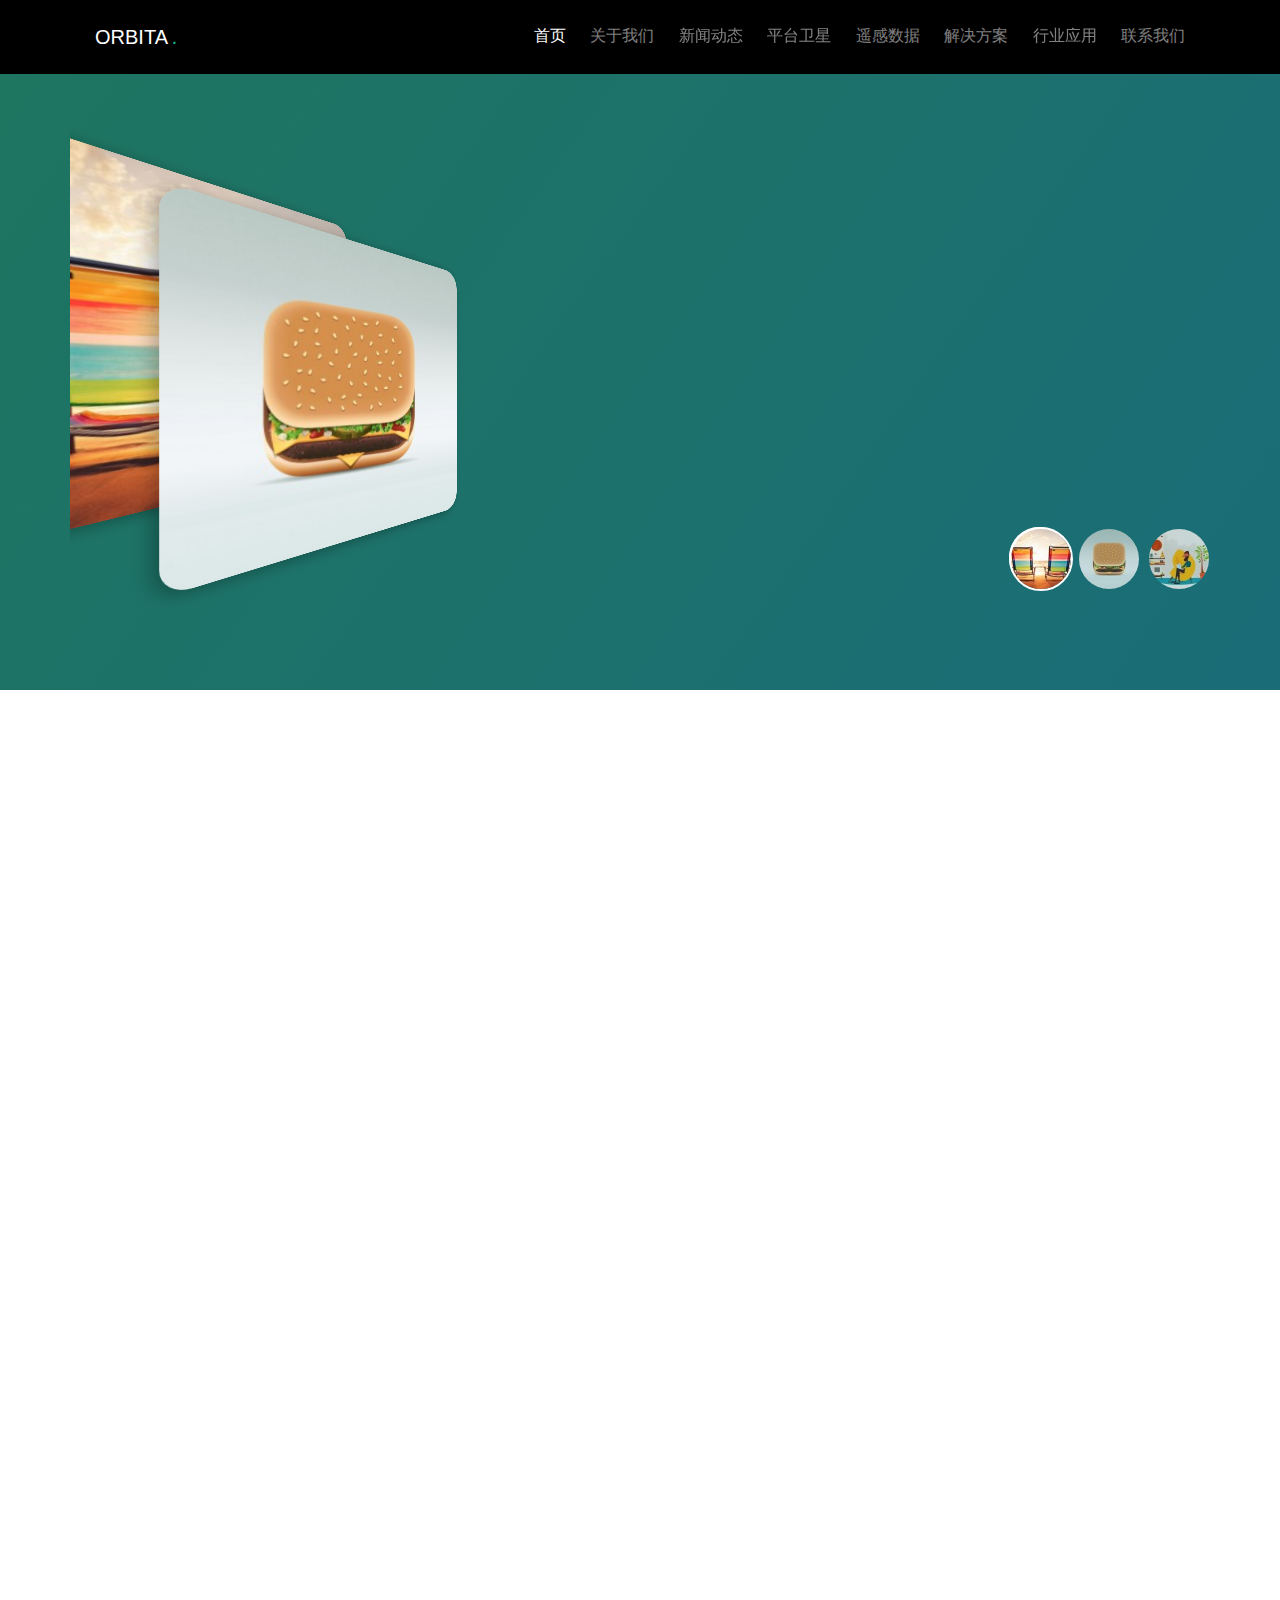
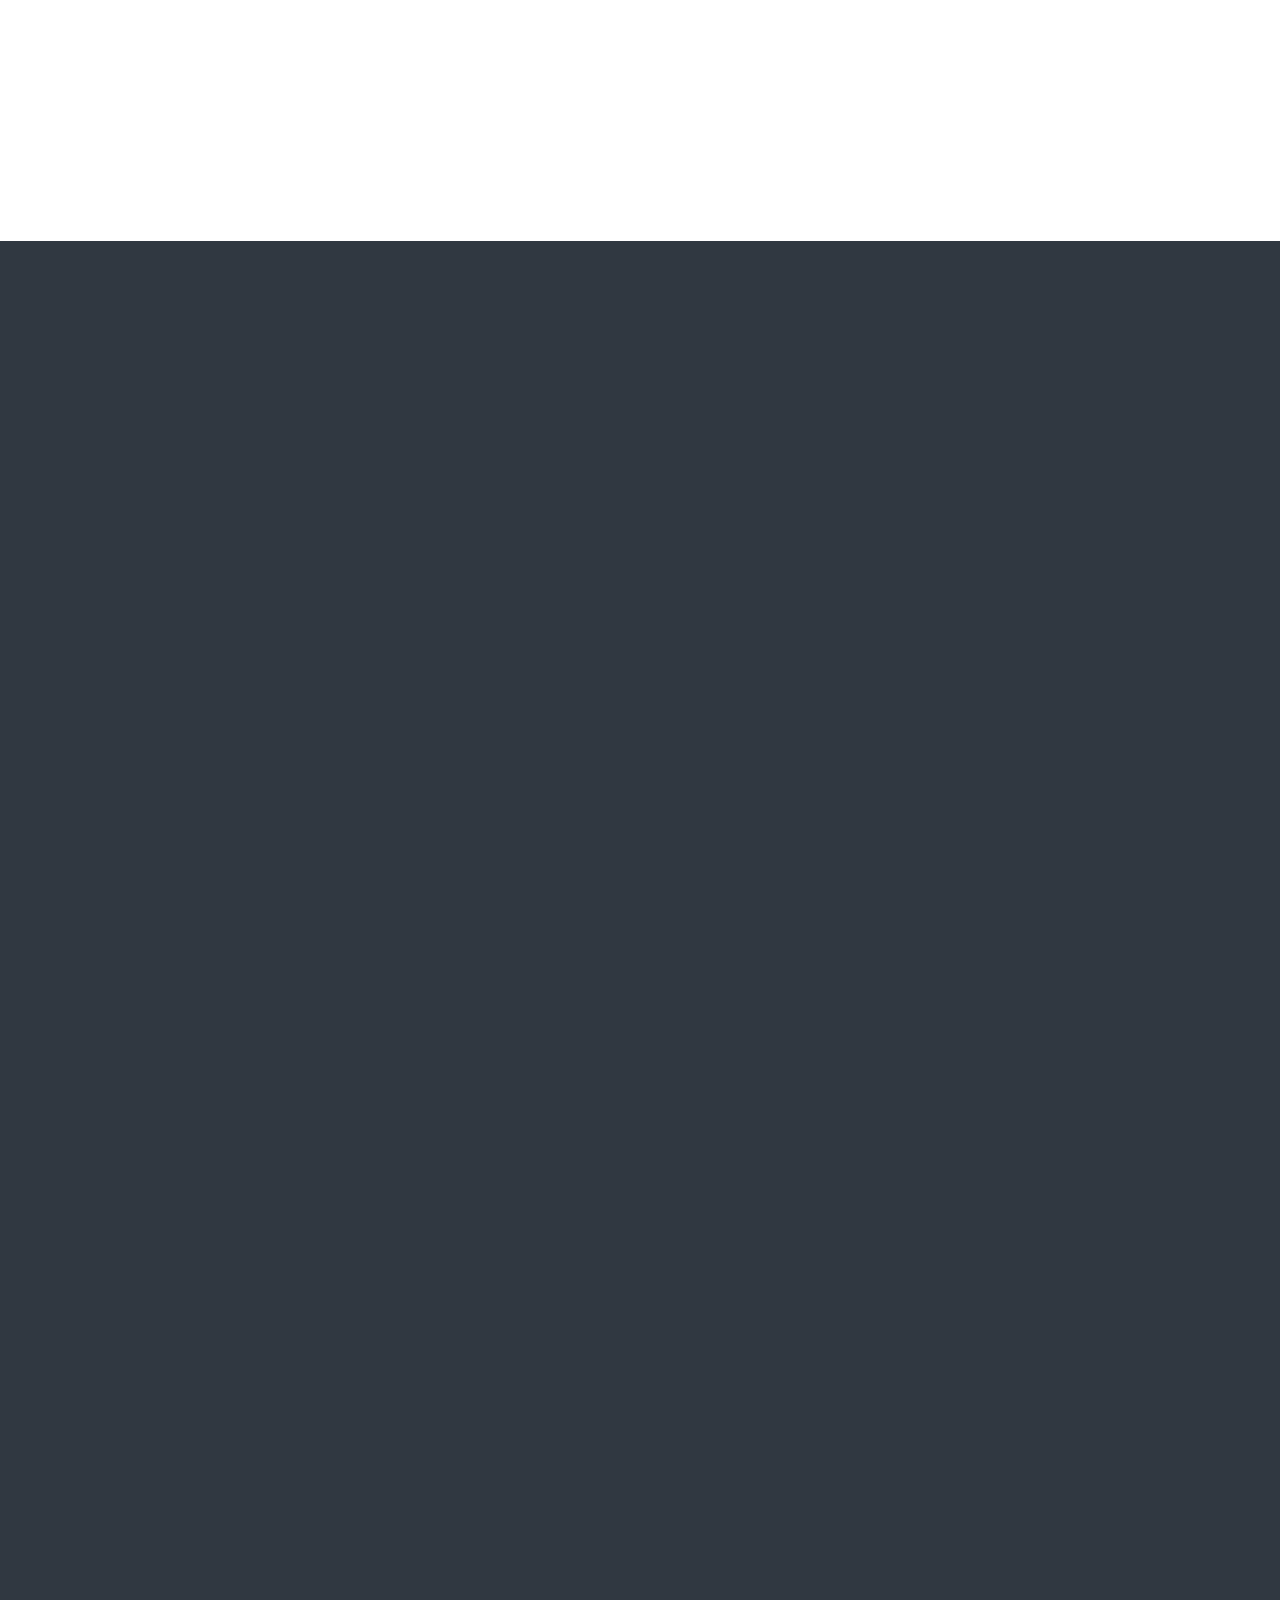
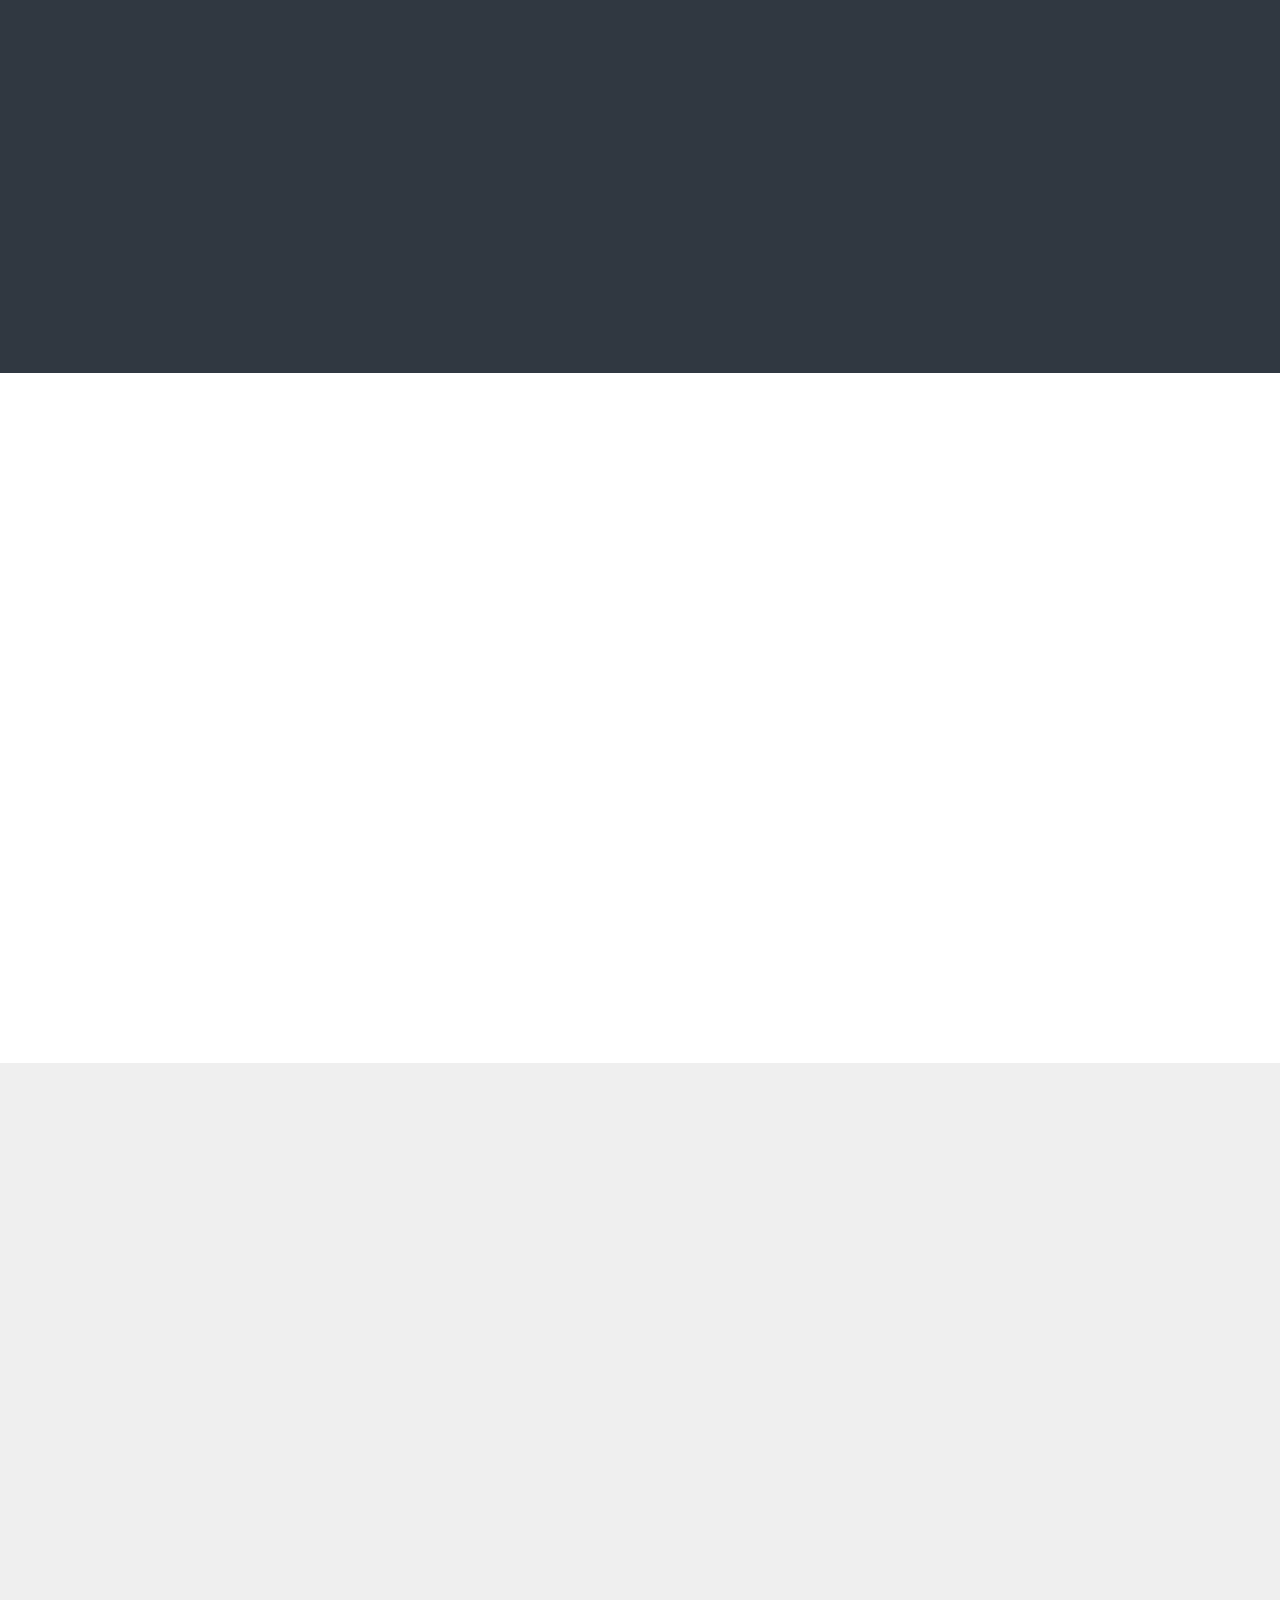
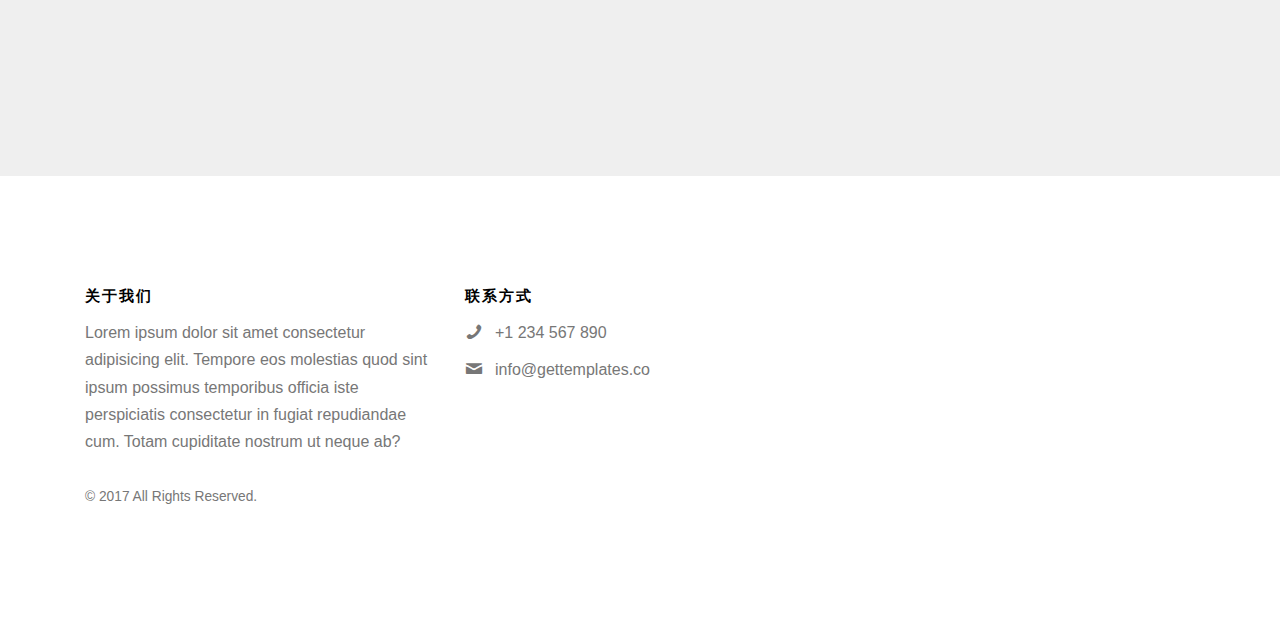
==== commit 3cc67ed7: "修改每个页面不必要的框架，删掉运行较慢的链接" ====
--- a/index.html
+++ b/index.html
@@ -4,22 +4,11 @@
 	<head>
 	<meta charset="utf-8">
 	<meta http-equiv="X-UA-Compatible" content="IE=edge">
-	<title>Aesthetic &mdash; Free Website Template, Free HTML5 Template </title>
+	<title>珠海欧比特官方网站</title>
 	<meta name="viewport" content="width=device-width, initial-scale=1">
 	<meta name="description" content="Free HTML5 Website Template" />
 	<meta name="keywords" content="free website templates, free html5, free template, free bootstrap, free website template, html5, css3, mobile first, responsive" />
 	
-
-  	<!-- Facebook and Twitter integration -->
-	<meta property="og:title" content=""/>
-	<meta property="og:image" content=""/>
-	<meta property="og:url" content=""/>
-	<meta property="og:site_name" content=""/>
-	<meta property="og:description" content=""/>
-	<meta name="twitter:title" content="" />
-	<meta name="twitter:image" content="" />
-	<meta name="twitter:url" content="" />
-	<meta name="twitter:card" content="" />
 
 	<!-- <link href="https://fonts.googleapis.com/css?family=Droid+Sans" rel="stylesheet"> -->
 	
@@ -130,18 +119,18 @@
                                         <h2 class="slide-title inv"  data-animation="animated fadeInUp" data-duration="2s" data-delay="1s">今天的数据明天的房价</h2>
                                         <div class="slide-excerpt inv" data-animation="animated fadeInUp" data-duration="3s" data-delay="2s">
                                             <ul class="row">
-                                                <li class="col-lg-6" data-animation = 'animated zoomIn' data-delay = '2s'>hello world</li>
-                                                <li class="col-lg-6" data-animation = 'animated zoomIn' data-delay = '2.1s'>Lorem Ipsum Dolor Sit</li>
-                                                <li class="col-lg-6" data-animation = 'animated zoomIn' data-delay = '2.2s'>Nam non metus orci Proin</li>
-                                                <li class="col-lg-6" data-animation = 'animated zoomIn' data-delay = '2.3s'>Nunc porta malesuada odio</li>
-                                                <li class="col-lg-6" data-animation = 'animated zoomIn' data-delay = '2.4s'>Aenean convallis quam</li>
-                                                <li class="col-lg-6" data-animation = 'animated zoomIn' data-delay = '2.5s'>Lorem Ipsum Dolor Sit</li>
+                                                <li class="col-lg-6" data-animation = 'animated zoomIn' data-delay = '2s'>珠海一号</li>
+                                                <li class="col-lg-6" data-animation = 'animated zoomIn' data-delay = '2.1s'>珠海二号</li>
+                                                <li class="col-lg-6" data-animation = 'animated zoomIn' data-delay = '2.2s'>珠海三号</li>
+                                                <li class="col-lg-6" data-animation = 'animated zoomIn' data-delay = '2.3s'>珠海四号</li>
+                                                <li class="col-lg-6" data-animation = 'animated zoomIn' data-delay = '2.4s'>珠海五号</li>
+                                                <li class="col-lg-6" data-animation = 'animated zoomIn' data-delay = '2.5s'>珠海六号</li>
 
                                             </ul>
                                         </div>
-                                        <div class="meta">
+                                       <!-- <div class="meta">
                                             <button class="btn btn-primary inv slide-btn btn-lg" data-animation="animated fadeInUp" data-delay="3s" data-duration="2s"><a href="index.html">Full Story</a> <i class="tn-arrow-right"></i></button>
-                                        </div>
+                                        </div>-->
 
                                     </div>
                                 </div>
@@ -149,46 +138,38 @@
                                     <img src='images/slider-2.jpg' alt='' class='featured-slide inv' data-animation = 'animated zoomIn' data-delay = '0.3s' />
                                     <img src='images/slider-3.jpg' alt='' class='featured-slide featured-slide-1 inv' data-animation = 'animated zoomIn' data-delay = '0.7s' />
                                     <div class="carousel-caption">
-                                        <span class="lead slide-cat inv"  data-animation="animated zoomIn"><a href="#" rel="category">Android</a></span>
-                                        <h2 class="slide-title inv"  data-animation="animated fadeInUp" data-duration="2s" data-delay="1s">Aenean convallis quam faucibus nisi scelerisque</h2>
+                                        <span class="lead slide-cat inv"  data-animation="animated zoomIn"><a href="#" rel="category">欧比特大数据</a></span>
+                                        <h2 class="slide-title inv"  data-animation="animated fadeInUp" data-duration="2s" data-delay="1s">今天的数据明天的房价</h2>
                                         <div class="slide-excerpt inv" data-animation="animated fadeInUp" data-duration="3s" data-delay="2s">
                                             <ul class="row">
-                                                <li class="col-lg-6" data-animation = 'animated fadeInLeft' data-delay = '2s'>Aenean convallis quam</li>
-                                                <li class="col-lg-6" data-animation = 'animated fadeInLeft' data-delay = '2.1s'>Lorem Ipsum Dolor Sit</li>
-                                                <li class="col-lg-6" data-animation = 'animated fadeInLeft' data-delay = '2.2s'>Nam non metus orci Proin</li>
-                                                <li class="col-lg-6" data-animation = 'animated fadeInLeft' data-delay = '2.3s'>Nunc porta malesuada odio</li>
-                                                <li class="col-lg-6" data-animation = 'animated fadeInLeft' data-delay = '2.4s'>Aenean convallis quam</li>
-                                                <li class="col-lg-6" data-animation = 'animated fadeInLeft' data-delay = '2.5s'>Lorem Ipsum Dolor Sit</li>
+                                                <li class="col-lg-6" data-animation = 'animated zoomIn' data-delay = '2s'>珠海一号</li>
+                                                <li class="col-lg-6" data-animation = 'animated zoomIn' data-delay = '2.1s'>珠海二号</li>
+                                                <li class="col-lg-6" data-animation = 'animated zoomIn' data-delay = '2.2s'>珠海三号</li>
+                                                <li class="col-lg-6" data-animation = 'animated zoomIn' data-delay = '2.3s'>珠海四号</li>
+                                                <li class="col-lg-6" data-animation = 'animated zoomIn' data-delay = '2.4s'>珠海五号</li>
+                                                <li class="col-lg-6" data-animation = 'animated zoomIn' data-delay = '2.5s'>珠海六号</li>
 
                                             </ul>
                                         </div>
-                                        <div class="meta">
-                                            <button class="btn btn-info inv slide-btn btn-lg"  data-animation="animated lightSpeedIn" data-delay="3s" data-duration="2s">Full Story <i class="tn-arrow-right"></i></button>
-                                        </div>
-
                                     </div>
                                 </div>
                                 <div class="item" id="slide-4">
                                     <img src='images/slider-3.jpg' alt='' class='featured-slide inv' data-animation = 'animated zoomIn' data-delay = '0.3s' />
                                     <img src='images/slider-1.jpg' alt='' class='featured-slide featured-slide-1 inv' data-animation = 'animated zoomIn' data-delay = '0.7s' />
                                     <div class="carousel-caption">
-                                        <span class="lead slide-cat inv"  data-animation="animated zoomIn"><a href="#" rel="category">IOS APP</a></span>
-                                        <h2 class="slide-title inv"  data-animation="animated fadeInUp" data-duration="2s" data-delay="1s">Aenean convallis quam faucibus nisi scelerisque</h2>
+                                        <span class="lead slide-cat inv"  data-animation="animated zoomIn"><a href="#" rel="category">欧比特大数据</a></span>
+                                        <h2 class="slide-title inv"  data-animation="animated fadeInUp" data-duration="2s" data-delay="1s">今天的数据明天的房价</h2>
                                         <div class="slide-excerpt inv" data-animation="animated fadeInUp" data-duration="3s" data-delay="2s">
                                             <ul class="row">
-                                                <li class="col-lg-6" data-animation = 'animated zoomIn' data-delay = '2s'>Aenean convallis quam</li>
-                                                <li class="col-lg-6" data-animation = 'animated zoomIn' data-delay = '2.1s'>Lorem Ipsum Dolor Sit</li>
-                                                <li class="col-lg-6" data-animation = 'animated zoomIn' data-delay = '2.2s'>Nam non metus orci Proin</li>
-                                                <li class="col-lg-6" data-animation = 'animated zoomIn' data-delay = '2.3s'>Nunc porta malesuada odio</li>
-                                                <li class="col-lg-6" data-animation = 'animated zoomIn' data-delay = '2.4s'>Aenean convallis quam</li>
-                                                <li class="col-lg-6" data-animation = 'animated zoomIn' data-delay = '2.5s'>Lorem Ipsum Dolor Sit</li>
+                                                <li class="col-lg-6" data-animation = 'animated zoomIn' data-delay = '2s'>珠海一号</li>
+                                                <li class="col-lg-6" data-animation = 'animated zoomIn' data-delay = '2.1s'>珠海二号</li>
+                                                <li class="col-lg-6" data-animation = 'animated zoomIn' data-delay = '2.2s'>珠海三号</li>
+                                                <li class="col-lg-6" data-animation = 'animated zoomIn' data-delay = '2.3s'>珠海四号</li>
+                                                <li class="col-lg-6" data-animation = 'animated zoomIn' data-delay = '2.4s'>珠海五号</li>
+                                                <li class="col-lg-6" data-animation = 'animated zoomIn' data-delay = '2.5s'>珠海六号</li>
 
                                             </ul>
                                         </div>
-                                        <div class="meta">
-                                            <button class="btn btn-danger inv slide-btn btn-lg"  data-animation="animated fadeInUp" data-delay="3s" data-duration="2s" >Full Story <i class="tn-arrow-right"></i></button>
-                                        </div>
-
                                     </div>
                                 </div>
 
@@ -214,8 +195,8 @@
 							<i class="ti-search"></i>
 						</span>
 						<h3>我们的特色</h3>
-						<p>Dignissimos asperiores vitae velit veniam totam fuga molestias accusamus alias autem provident. </p>
-						<p><a href="#womendetese" class="btn btn-white btn-outline">Learn More</a></p>
+						<p>超越客户的要求，提供更高的服务，一切从优，不是最好的我们不做 </p>
+						<p><a href="#womendetese" class="btn btn-white btn-outline">了解更多</a></p>
 					</div>
 				</div>
 				<div class="feature feature-2 animate-box" data-animate-effect="fadeInUp">
@@ -233,9 +214,9 @@
 						<span class="icon">
 							<i class="ti-timer"></i>
 						</span>
-						<h3>Timer</h3>
-						<p>Dignissimos asperiores vitae velit veniam totam fuga molestias accusamus alias autem provident. </p>
-						<p><a href="#" class="btn btn-white btn-outline">Learn More</a></p>
+						<h3>我们的产品</h3>
+						<p>在这里能看见欧比特相关数据产品 </p>
+						<p><a href="#gtco-products" class="btn btn-white btn-outline">了解更多</a></p>
 					</div>
 				</div>
 			</div>
@@ -256,7 +237,7 @@
 						<span class="icon">
 							<i class="ti-vector"></i>
 						</span>
-						<h3>Pixel Perfect</h3>
+						<h3>超越要求</h3>
 						<p>Dignissimos asperiores vitae velit veniam totam fuga molestias accusamus alias autem provident. </p>
 					</div>
 				</div>
@@ -265,7 +246,7 @@
 						<span class="icon">
 							<i class="ti-tablet"></i>
 						</span>
-						<h3>Fully Responsive</h3>
+						<h3>更高服务</h3>
 						<p>Dignissimos asperiores vitae velit veniam totam fuga molestias accusamus alias autem provident. </p>
 					</div>
 				</div>
@@ -274,7 +255,7 @@
 						<span class="icon">
 							<i class="ti-settings"></i>
 						</span>
-						<h3>Web Development</h3>
+						<h3>一切从优</h3>
 						<p>Dignissimos asperiores vitae velit veniam totam fuga molestias accusamus alias autem provident. </p>
 					</div>
 				</div>
@@ -283,7 +264,7 @@
 						<span class="icon">
 							<i class="ti-ruler-pencil"></i>
 						</span>
-						<h3>Web Design</h3>
+						<h3>争做最好</h3>
 						<p>Dignissimos asperiores vitae velit veniam totam fuga molestias accusamus alias autem provident. </p>
 					</div>
 				</div>
@@ -296,7 +277,7 @@
 			<div class="row">
 				<div class="col-md-8 col-md-offset-2 text-center gtco-heading animate-box" id="gongzuodongtai">
 					<h2>最新工作动态</h2>
-					<p>Dignissimos asperiores vitae velit veniam totam fuga molestias accusamus alias autem provident. Odit ab aliquam dolor eius.</p>
+					<p>放一些公司动态，环境，以及卫星照片</p>
 				</div>
 			</div>
 
@@ -304,53 +285,53 @@
 				<div class="col-md-12">
 					<ul id="gtco-portfolio-list">
 						<li class="two-third animate-box" data-animate-effect="fadeIn" style="background-image: url(images/img_1.jpg); "> 
-							<a href="#" class="color-1">
-								<div class="case-studies-summary">
-									<span>Web Design</span>
-									<h2>View the Earth from the Outer Space</h2>
+							<a class="color-1">
+								<div class="case-studies-summary">
+									<span>珠海一号</span>
+									<span>时间：2017/03/03</span>
 								</div>
 							</a>
 						</li>
 						<li class="one-third animate-box" data-animate-effect="fadeIn" style="background-image: url(images/img_2.jpg); ">
-							<a href="#" class="color-2">
-								<div class="case-studies-summary">
-									<span>Illustration</span>
-									<h2>Sleeping in the Cold Blue Water</h2>
+							<a class="color-2">
+								<div class="case-studies-summary">
+									<span>珠海一号</span>
+									<span>时间：2017/03/03</span>
 								</div>
 							</a>
 						</li>
 
 
 						<li class="one-half animate-box" data-animate-effect="fadeIn" style="background-image: url(images/img_3.jpg); ">
-							<a href="#" class="color-3">
-								<div class="case-studies-summary">
-									<span>Illustration</span>
-									<h2>Building Builded by Man</h2>
+							<a class="color-3">
+								<div class="case-studies-summary">
+									<span>珠海一号</span>
+									<span>时间：2017/03/03</span>
 								</div>
 							</a>
 						</li>
 						<li class="one-half animate-box" data-animate-effect="fadeIn" style="background-image: url(images/img_4.jpg); ">
-							<a href="#" class="color-4">
-								<div class="case-studies-summary">
-									<span>Web Design</span>
-									<h2>The Peaceful Place On Earth</h2>
+							<a class="color-4">
+								<div class="case-studies-summary">
+									<span>珠海一号</span>
+									<span>时间：2017/03/03</span>
 								</div>
 							</a>
 						</li>
 
 						<li class="one-third animate-box" data-animate-effect="fadeIn" style="background-image: url(images/img_5.jpg); "> 
-							<a href="#" class="color-5">
-								<div class="case-studies-summary">
-									<span>Web Design</span>
-									<h2>I'm Getting Married</h2>
+							<a class="color-5">
+								<div class="case-studies-summary">
+									<span>珠海一号</span>
+									<span>时间：2017/03/03</span>
 								</div>
 							</a>
 						</li>
 						<li class="two-third animate-box" data-animate-effect="fadeIn" style="background-image: url(images/img_6.jpg); ">
-							<a href="#" class="color-6">
-								<div class="case-studies-summary">
-									<span>Illustration</span>
-									<h2>Beautiful Flowers In The Air</h2>
+							<a class="color-6">
+								<div class="case-studies-summary">
+									<span>珠海一号</span>
+									<span>时间：2017/03/03</span>
 								</div>
 							</a>
 						</li>
@@ -358,11 +339,6 @@
 				</div>
 			</div>
 
-			<div class="row">
-				<div class="col-md-4 col-md-offset-4 text-center animate-box">
-					<a href="#" class="btn btn-white btn-outline btn-lg btn-block">See All Our Works</a>
-				</div>
-			</div>
 
 			
 		</div>
@@ -373,8 +349,8 @@
 
 			<div class="row">
 				<div class="col-md-8 col-md-offset-2 text-center gtco-heading animate-box">
-					<h2>Fun Facts</h2>
-					<p>Dignissimos asperiores vitae velit veniam totam fuga molestias accusamus alias autem provident. Odit ab aliquam dolor eius.</p>
+					<h2>数据显示</h2>
+					<p>这是一些有趣的数据，我们要做的就是精益求精</p>
 				</div>
 			</div>
 
@@ -386,7 +362,7 @@
 							<i class="ti-settings"></i>
 						</span>
 						<span class="counter js-counter" data-from="0" data-to="22070" data-speed="5000" data-refresh-interval="50">1</span>
-						<span class="counter-label">Creativity Fuel</span>
+						<span class="counter-label">我们的付出</span>
 
 					</div>
 				</div>
@@ -396,7 +372,7 @@
 							<i class="ti-face-smile"></i>
 						</span>
 						<span class="counter js-counter" data-from="0" data-to="97" data-speed="5000" data-refresh-interval="50">1</span>
-						<span class="counter-label">Happy Clients</span>
+						<span class="counter-label">客户满意人数</span>
 					</div>
 				</div>
 				<div class="col-md-3 col-sm-6 animate-box" data-animate-effect="fadeInLeft">
@@ -405,7 +381,7 @@
 							<i class="ti-briefcase"></i>
 						</span>
 						<span class="counter js-counter" data-from="0" data-to="402" data-speed="5000" data-refresh-interval="50">1</span>
-						<span class="counter-label">Projects Done</span>
+						<span class="counter-label">完成的工程</span>
 					</div>
 				</div>
 				<div class="col-md-3 col-sm-6 animate-box" data-animate-effect="fadeInLeft">
@@ -414,7 +390,7 @@
 							<i class="ti-time"></i>
 						</span>
 						<span class="counter js-counter" data-from="0" data-to="212023" data-speed="5000" data-refresh-interval="50">1</span>
-						<span class="counter-label">Hours Spent</span>
+						<span class="counter-label">运作时间</span>
 
 					</div>
 				</div>
@@ -427,8 +403,8 @@
 		<div class="gtco-container">
 			<div class="row animate-box">
 				<div class="col-md-8 col-md-offset-2 text-center gtco-heading animate-box">
-					<h2>Products</h2>
-					<p>Dignissimos asperiores vitae velit veniam totam fuga molestias accusamus alias autem provident. Odit ab aliquam dolor eius.</p>
+					<h2>相关产品</h2>
+					<p>放一些欧比特相关的产品或数据</p>
 				</div>
 			</div>
 			<div class="row animate-box">
@@ -450,62 +426,33 @@
 		</div>
 	</div>
     
-    <div class="copyrights">Collect from <a href="http://www.cssmoban.com/" >企业网站模板</a></div><strong></strong>
 
 	<footer id="gtco-footer" role="contentinfo">
 		<div class="gtco-container">
 			<div class="row row-p	b-md">
-
 				<div class="col-md-4">
 					<div class="gtco-widget">
 						<h3>关于我们</h3>
 						<p>Lorem ipsum dolor sit amet consectetur adipisicing elit. Tempore eos molestias quod sint ipsum possimus temporibus officia iste perspiciatis consectetur in fugiat repudiandae cum. Totam cupiditate nostrum ut neque ab?</p>
 					</div>
 				</div>
-
-				<div class="col-md-4 col-md-push-1">
-					<div class="gtco-widget">
-						<h3>友情链接</h3>
-						<ul class="gtco-footer-links">
-							<li><a href="#">Knowledge Base</a></li>
-							<li><a href="#">Career</a></li>
-							<li><a href="#">Press</a></li>
-							<li><a href="#">Terms of services</a></li>
-							<li><a href="#">Privacy Policy</a></li>
-						</ul>
-					</div>
-				</div>
-
 				<div class="col-md-4">
 					<div class="gtco-widget">
 						<h3>联系方式</h3>
 						<ul class="gtco-quick-contact">
-							<li><a href="#"><i class="icon-phone"></i> +1 234 567 890</a></li>
-							<li><a href="#"><i class="icon-mail2"></i> info@gettemplates.co</a></li>
-							<li><a href="#"><i class="icon-chat"></i> Live Chat</a></li>
+							<li><i class="icon-phone"></i> +1 234 567 890</li>
+							<li><i class="icon-mail2"></i> info@gettemplates.co</li>
 						</ul>
 					</div>
 				</div>
-
-			</div>
-
+			</div>
 			<div class="row copyright">
 				<div class="col-md-12">
 					<p class="pull-left">
 						<small class="block">&copy; 2017 All Rights Reserved.</small> 
-						<small class="block">More Templates <a href="http://www.cssmoban.com/" target="_blank" title="模板之家">模板之家</a> - Collect from <a href="http://www.cssmoban.com/" title="网页模板" target="_blank">网页模板</a> Demo Images: <a href="#" target="_blank">Unsplash</a></small>
 					</p>
-					<p class="pull-right">
-						<ul class="gtco-social-icons pull-right">
-							<li><a href="#"><i class="icon-twitter"></i></a></li>
-							<li><a href="#"><i class="icon-facebook"></i></a></li>
-							<li><a href="#"><i class="icon-linkedin"></i></a></li>
-							<li><a href="#"><i class="icon-dribbble"></i></a></li>
-						</ul>
-					</p>
-				</div>
-			</div>
-
+				</div>
+			</div>
 		</div>
 	</footer>
 	</div>
@@ -531,16 +478,6 @@
 	<script src="js/magnific-popup-options.js"></script>
 	<!-- Main -->
 	<script src="js/main.js"></script>
-	
-	<!--
-    	作者：270258412@qq.com
-    	时间：2017-03-22
-    	描述：
-    	  
-    	   <script src="js/jquery-2.1.3.min.js"></script>
-    	   
-    -->
-   
    <script src="js/bootstrap.min.js"></script>
    <script src="js/site.js"></script>
    <script src="js/wow.min.js"></script>
--- a/css/style.css
+++ b/css/style.css
@@ -64,7 +64,10 @@
   outline: none;
   text-decoration: none;
 }
-
+a:visited {
+	color:#0063DC;
+	text-decoration: none;
+}
 p {
   margin-bottom: 20px;
 }
@@ -1743,6 +1746,19 @@
 @media screen and (max-width: 768px) {
   #gtco-portfolio-list li a .case-studies-summary h2 {
     font-size: 20px;
+  }
+}
+#gtco-portfolio-list li.three-fourth {
+  width: 82%;
+}
+@media screen and (max-width: 768px) {
+  #gtco-portfolio-list li.three-fourth {
+    width: 49%;
+  }
+}
+@media screen and (max-width: 480px) {
+  #gtco-portfolio-list li.three-fourth {
+    width: 100%;
   }
 }
 #gtco-portfolio-list li.two-third {
--- a/skins/eden.css
+++ b/skins/eden.css
@@ -1,5 +1,5 @@
-@import url(http://fonts.useso.com/css?family=Montserrat:400,700|Source+Sans+Pro:600,300,300italic);
-
+/*@import url(http://fonts.useso.com/css?family=Montserrat:400,700|Source+Sans+Pro:600,300,300italic);
+*/
 
 
 
--- a/css/style.css
+++ b/css/style.css
@@ -64,7 +64,10 @@
   outline: none;
   text-decoration: none;
 }
-
+a:visited {
+	color:#0063DC;
+	text-decoration: none;
+}
 p {
   margin-bottom: 20px;
 }
@@ -1743,6 +1746,19 @@
 @media screen and (max-width: 768px) {
   #gtco-portfolio-list li a .case-studies-summary h2 {
     font-size: 20px;
+  }
+}
+#gtco-portfolio-list li.three-fourth {
+  width: 82%;
+}
+@media screen and (max-width: 768px) {
+  #gtco-portfolio-list li.three-fourth {
+    width: 49%;
+  }
+}
+@media screen and (max-width: 480px) {
+  #gtco-portfolio-list li.three-fourth {
+    width: 100%;
   }
 }
 #gtco-portfolio-list li.two-third {
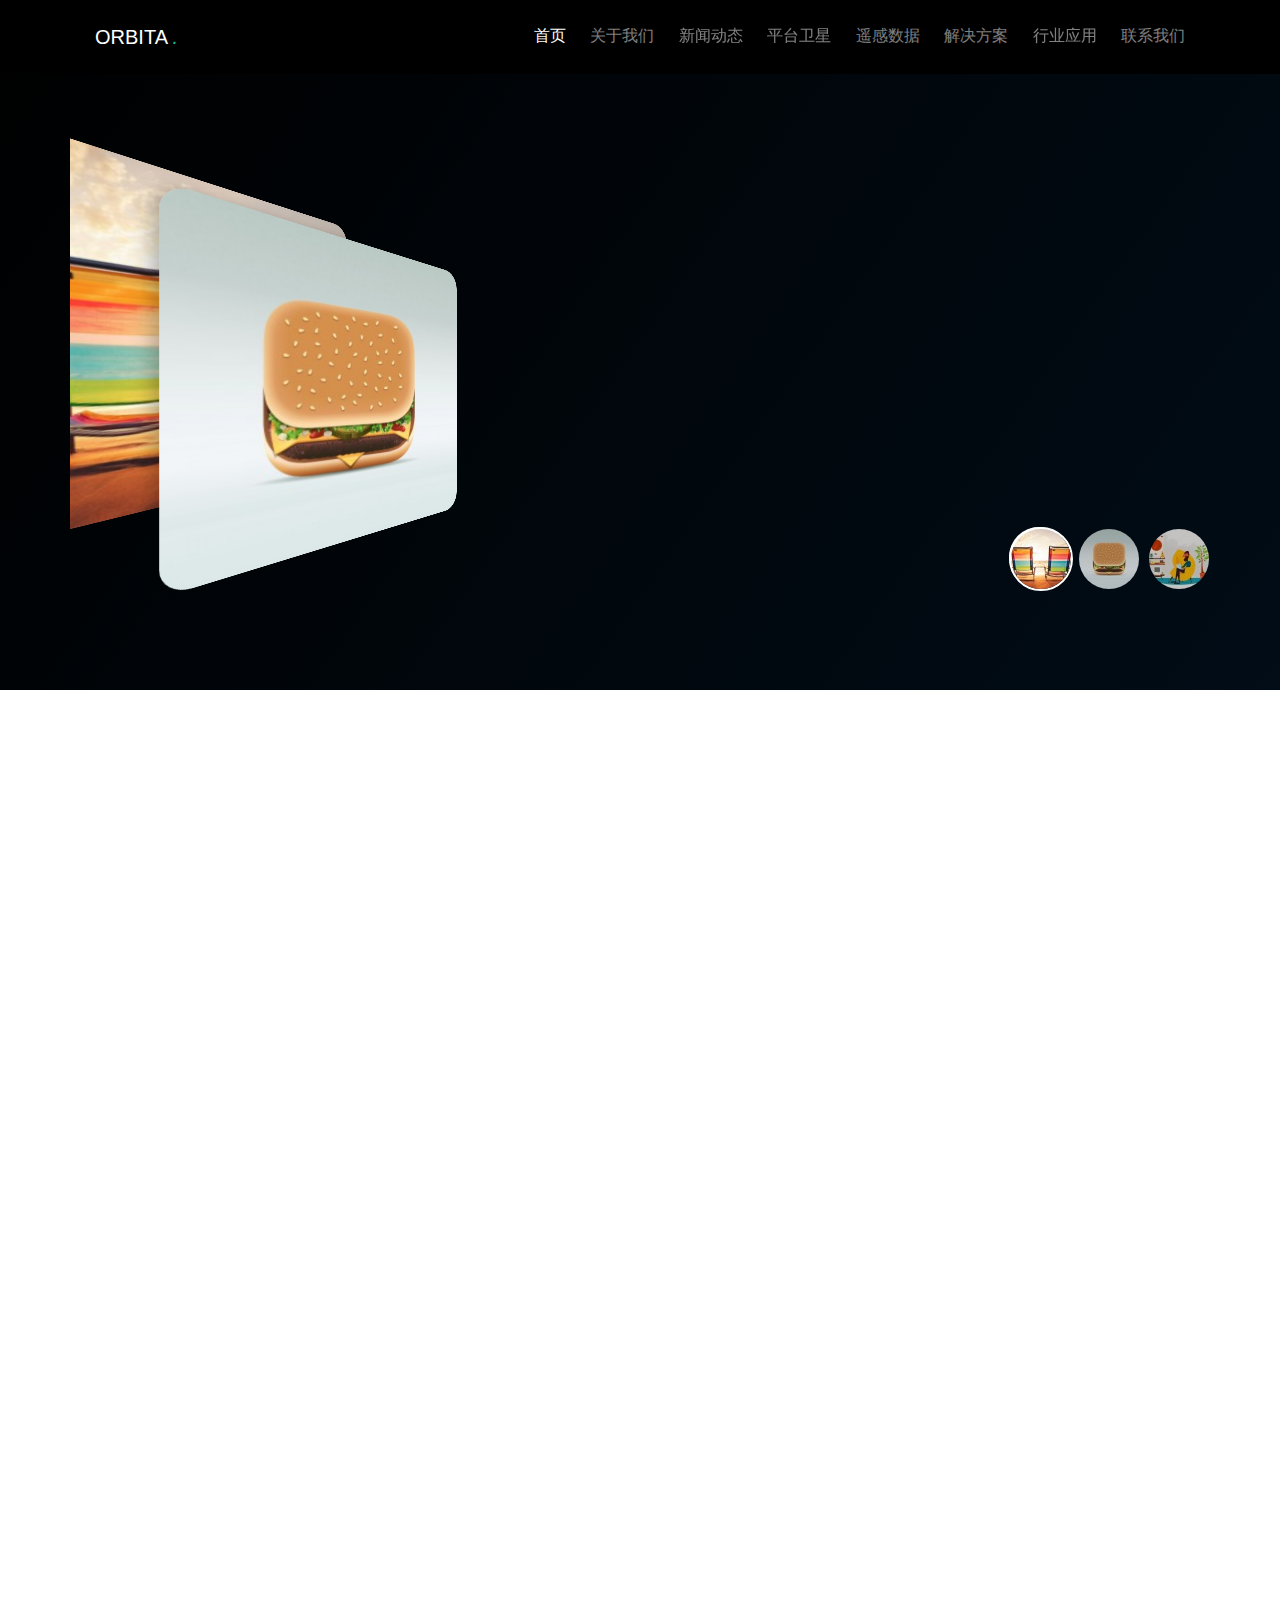
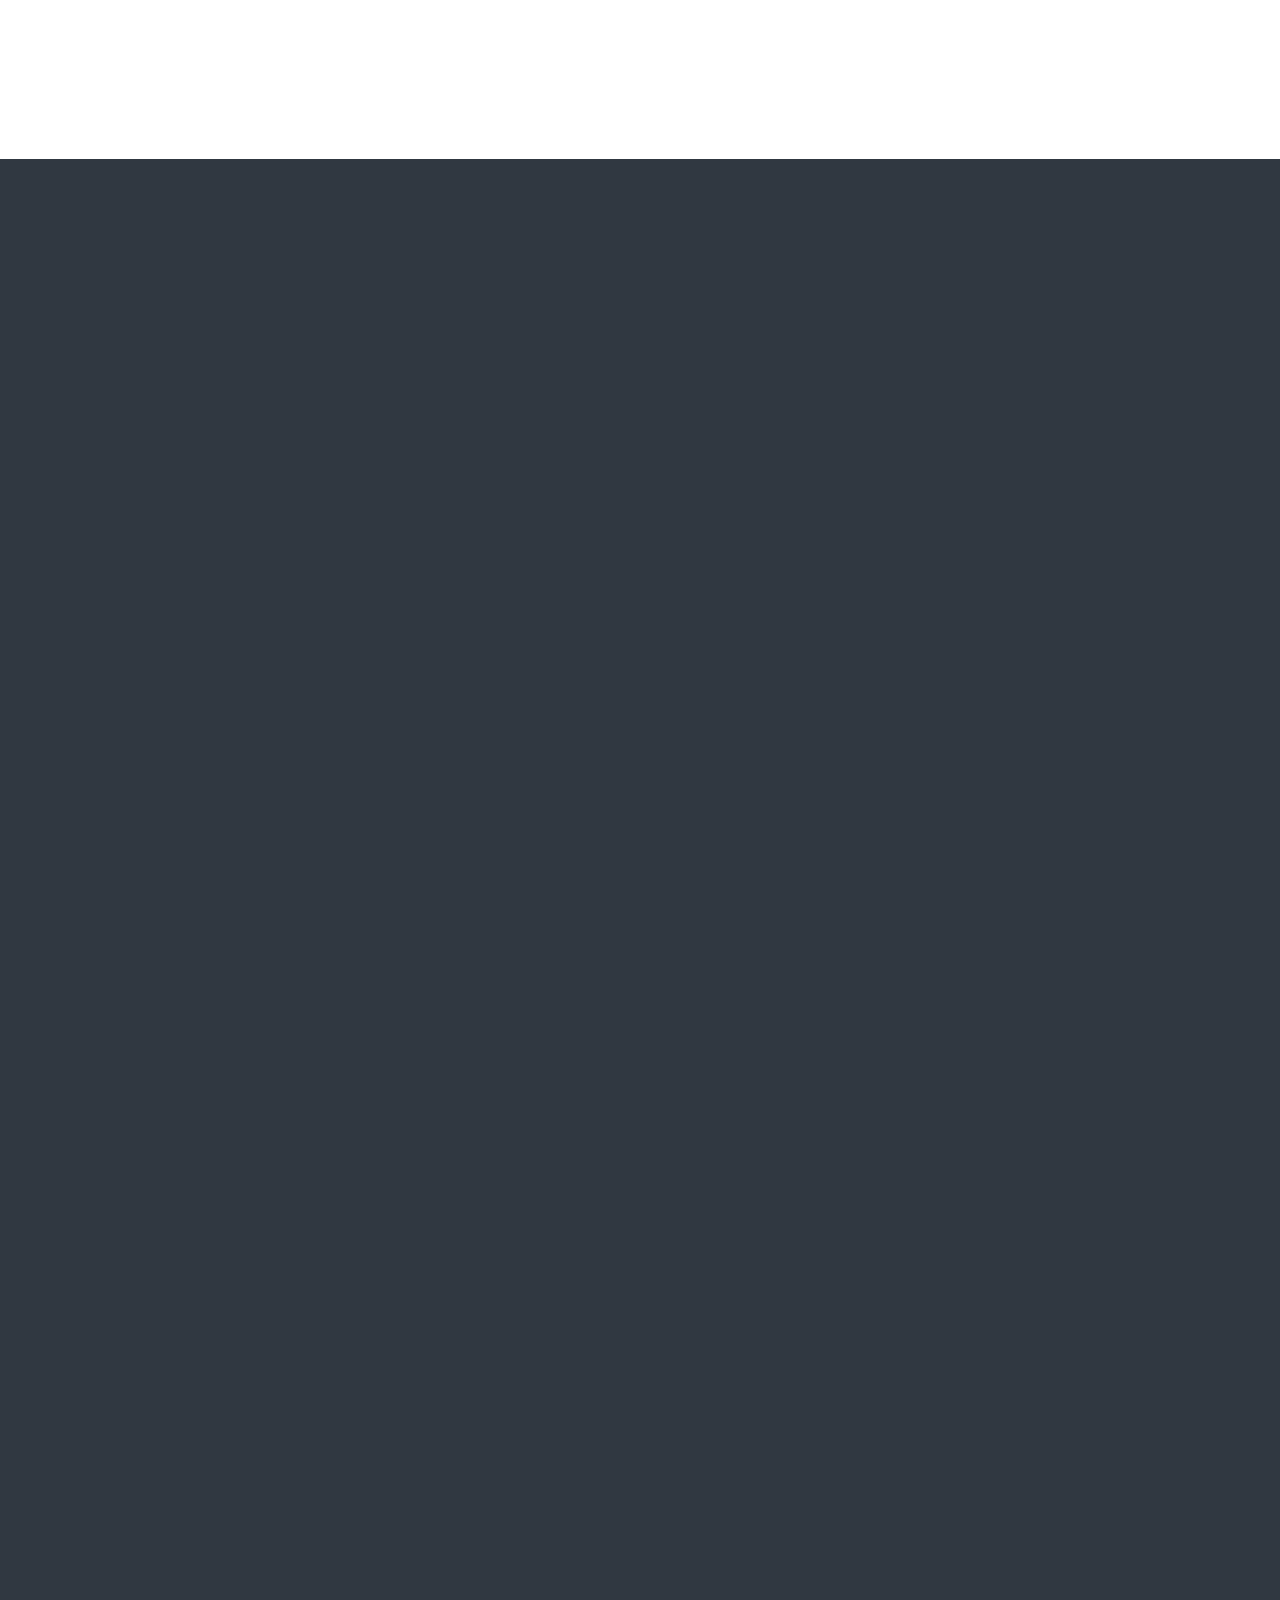
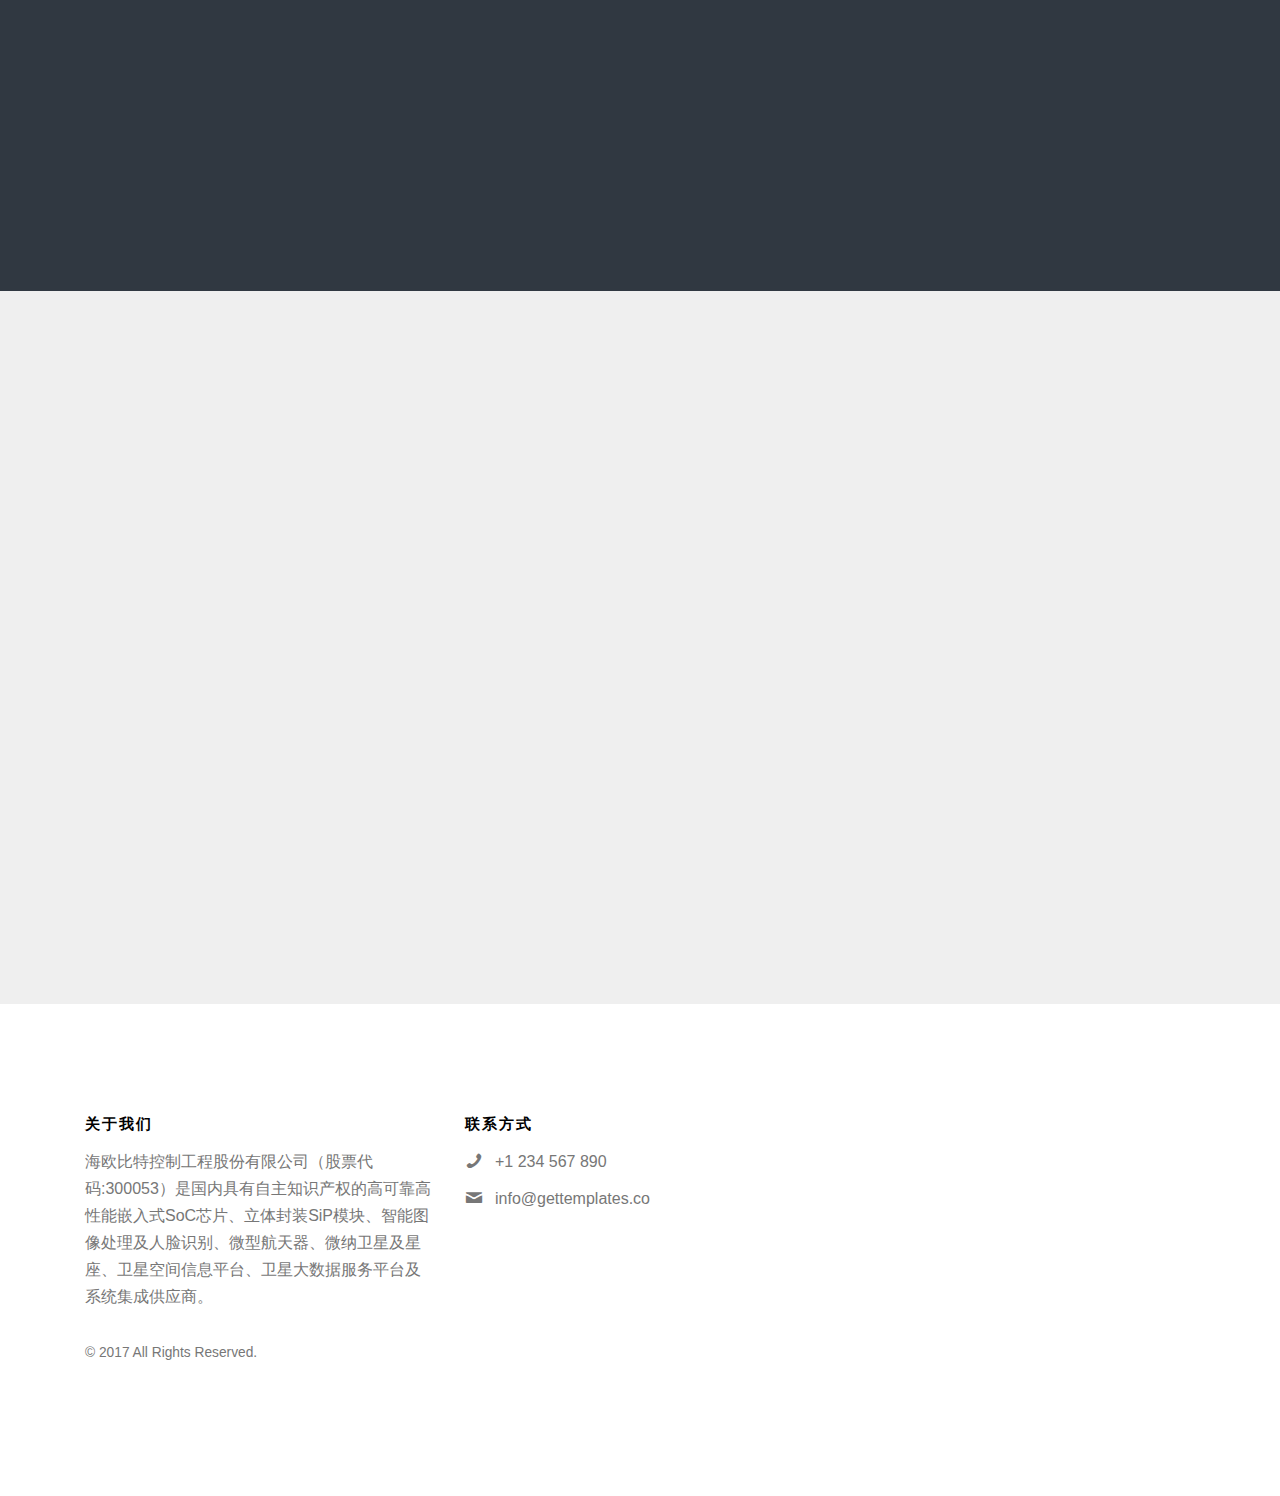
==== commit 22b8131f: "填充内容替代模板内容，未完成待续" ====
--- a/index.html
+++ b/index.html
@@ -43,6 +43,7 @@
     <link rel="stylesheet" href="css/style.css" media="screen">
     <link href="fonts/icons/icons.css" rel="stylesheet">
     <link href="css/animate.css" rel="stylesheet">
+    <link rel="stylesheet" href="css/lightbox.css">
 	
 	</head>
 	
@@ -69,8 +70,9 @@
 						<li class="has-dropdown">
 							<a href="orbita-satellite.html">平台卫星</a>
 							<ul class="dropdown">
-								<li><a href="#">珠海1号</a></li>
-								<li><a href="#">珠海2号</a></li>
+								<li><a href="orbita-satellite.html#gtco-portfolio">珠海1号</a></li>
+								<li><a href="orbita-satellite.html#gtco-portfolio">珠海2号</a></li>
+								<li><a href="orbita-satellite.html#gtco-portfolio">珠海3号</a></li>
 							</ul>
 						</li>
 						<li>
@@ -80,9 +82,9 @@
 						<li class="has-dropdown">
 						<a href="orbita-application.html">行业应用</a>
 						<ul class="dropdown">
-								<li><a href="#">数据应用</a></li>
-								<li><a href="#">软件项目</a></li>
-								<li><a href="#">其他</a></li>
+								<li><a href="orbita-application.html#gtco-portfolio">数据应用</a></li>
+								<li><a href="orbita-application.html#gtco-portfolio">软件项目</a></li>
+								<li><a href="orbita-application.html#gtco-portfolio">其他</a></li>
 							</ul>
 						</li>
 						
@@ -194,7 +196,7 @@
 						<span class="icon">
 							<i class="ti-search"></i>
 						</span>
-						<h3>我们的特色</h3>
+						<h3>我们的卫星</h3>
 						<p>超越客户的要求，提供更高的服务，一切从优，不是最好的我们不做 </p>
 						<p><a href="#womendetese" class="btn btn-white btn-outline">了解更多</a></p>
 					</div>
@@ -204,7 +206,7 @@
 						<span class="icon">
 							<i class="ti-announcement"></i>
 						</span>
-						<h3>最新工作动态</h3>
+						<h3>头条新闻</h3>
 						<p>在这里你能了解到国内新闻，国际新闻，以及欧比特公司最新动态 </p>
 						<p><a href="#gongzuodongtai" class="btn btn-white btn-outline">了解更多</a></p>
 					</div>
@@ -214,7 +216,7 @@
 						<span class="icon">
 							<i class="ti-timer"></i>
 						</span>
-						<h3>我们的产品</h3>
+						<h3>遥感数据</h3>
 						<p>在这里能看见欧比特相关数据产品 </p>
 						<p><a href="#gtco-products" class="btn btn-white btn-outline">了解更多</a></p>
 					</div>
@@ -227,7 +229,7 @@
 		<div class="gtco-container">
 			<div class="row">
 				<div class="col-md-8 col-md-offset-2 text-center gtco-heading animate-box" id="womendetese">
-					<h2>我们的特色与优势</h2>
+					<h2>我们的卫星优势</h2>
 					<p>超越客户的要求，提供更高的服务，一切从优，不是最好的我们不做</p>
 				</div>
 			</div>
@@ -237,8 +239,8 @@
 						<span class="icon">
 							<i class="ti-vector"></i>
 						</span>
-						<h3>超越要求</h3>
-						<p>Dignissimos asperiores vitae velit veniam totam fuga molestias accusamus alias autem provident. </p>
+						<h3>参数一</h3>
+						<p>数据说明，详细参数 </p>
 					</div>
 				</div>
 				<div class="col-md-3 col-sm-6">
@@ -246,8 +248,8 @@
 						<span class="icon">
 							<i class="ti-tablet"></i>
 						</span>
-						<h3>更高服务</h3>
-						<p>Dignissimos asperiores vitae velit veniam totam fuga molestias accusamus alias autem provident. </p>
+						<h3>参数二</h3>
+						<p>数据说明，详细参数 </p>
 					</div>
 				</div>
 				<div class="col-md-3 col-sm-6">
@@ -255,8 +257,8 @@
 						<span class="icon">
 							<i class="ti-settings"></i>
 						</span>
-						<h3>一切从优</h3>
-						<p>Dignissimos asperiores vitae velit veniam totam fuga molestias accusamus alias autem provident. </p>
+						<h3>参数三</h3>
+						<p>数据说明，详细参数 </p>
 					</div>
 				</div>
 				<div class="col-md-3 col-sm-6">
@@ -264,8 +266,8 @@
 						<span class="icon">
 							<i class="ti-ruler-pencil"></i>
 						</span>
-						<h3>争做最好</h3>
-						<p>Dignissimos asperiores vitae velit veniam totam fuga molestias accusamus alias autem provident. </p>
+						<h3>参数四</h3>
+						<p>数据说明，详细参数 </p>
 					</div>
 				</div>
 			</div>
@@ -276,8 +278,8 @@
 		<div class="gtco-container">
 			<div class="row">
 				<div class="col-md-8 col-md-offset-2 text-center gtco-heading animate-box" id="gongzuodongtai">
-					<h2>最新工作动态</h2>
-					<p>放一些公司动态，环境，以及卫星照片</p>
+					<h2>头条新闻</h2>
+					<p>放一些关键新闻</p>
 				</div>
 			</div>
 
@@ -338,64 +340,6 @@
 					</ul>		
 				</div>
 			</div>
-
-
-			
-		</div>
-	</div>
-
-	<div id="gtco-counter" class="gtco-section">
-		<div class="gtco-container">
-
-			<div class="row">
-				<div class="col-md-8 col-md-offset-2 text-center gtco-heading animate-box">
-					<h2>数据显示</h2>
-					<p>这是一些有趣的数据，我们要做的就是精益求精</p>
-				</div>
-			</div>
-
-			<div class="row">
-				
-				<div class="col-md-3 col-sm-6 animate-box" data-animate-effect="fadeInLeft">
-					<div class="feature-center">
-						<span class="icon">
-							<i class="ti-settings"></i>
-						</span>
-						<span class="counter js-counter" data-from="0" data-to="22070" data-speed="5000" data-refresh-interval="50">1</span>
-						<span class="counter-label">我们的付出</span>
-
-					</div>
-				</div>
-				<div class="col-md-3 col-sm-6 animate-box" data-animate-effect="fadeInLeft">
-					<div class="feature-center">
-						<span class="icon">
-							<i class="ti-face-smile"></i>
-						</span>
-						<span class="counter js-counter" data-from="0" data-to="97" data-speed="5000" data-refresh-interval="50">1</span>
-						<span class="counter-label">客户满意人数</span>
-					</div>
-				</div>
-				<div class="col-md-3 col-sm-6 animate-box" data-animate-effect="fadeInLeft">
-					<div class="feature-center">
-						<span class="icon">
-							<i class="ti-briefcase"></i>
-						</span>
-						<span class="counter js-counter" data-from="0" data-to="402" data-speed="5000" data-refresh-interval="50">1</span>
-						<span class="counter-label">完成的工程</span>
-					</div>
-				</div>
-				<div class="col-md-3 col-sm-6 animate-box" data-animate-effect="fadeInLeft">
-					<div class="feature-center">
-						<span class="icon">
-							<i class="ti-time"></i>
-						</span>
-						<span class="counter js-counter" data-from="0" data-to="212023" data-speed="5000" data-refresh-interval="50">1</span>
-						<span class="counter-label">运作时间</span>
-
-					</div>
-				</div>
-					
-			</div>
 		</div>
 	</div>
 
@@ -410,30 +354,29 @@
 			<div class="row animate-box">
 				<div class="owl-carousel owl-carousel-carousel">
 					<div class="item">
-						<img src="images/img_1.jpg" alt="Free HTML5 Bootstrap Template by GetTemplates.co">
-					</div>
-					<div class="item">
-						<img src="images/img_2.jpg" alt="Free HTML5 Bootstrap Template by GetTemplates.co">
-					</div>
-					<div class="item">
-						<img src="images/img_3.jpg" alt="Free HTML5 Bootstrap Template by GetTemplates.co">
-					</div>
-					<div class="item">
-						<img src="images/img_4.jpg" alt="Free HTML5 Bootstrap Template by GetTemplates.co">
+						<a href="images/img_1.jpg" data-lightbox="example-1" data-title="pic1"><img src="images/img_1.jpg" alt="Free HTML5 Bootstrap Template by GetTemplates.co"></a>
+					</div>
+					<div class="item" >
+						<a href="images/img_2.jpg" data-lightbox="example-1" data-title="pic2"><img src="images/img_2.jpg" alt="Free HTML5 Bootstrap Template by GetTemplates.co"></a>
+					</div>
+					<div class="item" >
+						<a href="images/img_3.jpg" data-lightbox="example-1" data-title="pic3"><img src="images/img_3.jpg" alt="Free HTML5 Bootstrap Template by GetTemplates.co"></a>	
+					</div>
+					<div class="item" >
+						<a href="images/img_4.jpg" data-lightbox="example-1" data-title="pic4"><img src="images/img_4.jpg" alt="Free HTML5 Bootstrap Template by GetTemplates.co"></a>
 					</div>
 				</div>
 			</div>
 		</div>
 	</div>
     
-
 	<footer id="gtco-footer" role="contentinfo">
 		<div class="gtco-container">
 			<div class="row row-p	b-md">
 				<div class="col-md-4">
 					<div class="gtco-widget">
 						<h3>关于我们</h3>
-						<p>Lorem ipsum dolor sit amet consectetur adipisicing elit. Tempore eos molestias quod sint ipsum possimus temporibus officia iste perspiciatis consectetur in fugiat repudiandae cum. Totam cupiditate nostrum ut neque ab?</p>
+						<p>海欧比特控制工程股份有限公司（股票代码:300053）是国内具有自主知识产权的高可靠高性能嵌入式SoC芯片、立体封装SiP模块、智能图像处理及人脸识别、微型航天器、微纳卫星及星座、卫星空间信息平台、卫星大数据服务平台及系统集成供应商。</p>
 					</div>
 				</div>
 				<div class="col-md-4">
@@ -482,8 +425,7 @@
    <script src="js/site.js"></script>
    <script src="js/wow.min.js"></script>
    <script src="js/jquery.sticky.js"></script>
-   
-   
+   <script src="js/lightbox.js"></script>
 
 	</body>
 </html>
--- a/css/style.css
+++ b/css/style.css
@@ -1952,7 +1952,7 @@
 
 #featured-slider-container {
     padding-top: 100px;
-    background: linear-gradient(125deg, #1e755f, #145fa0, #b32486, #cd951a);
+    background: linear-gradient(125deg, #000000, #03213c, #c1dae6, #515a9a);
     background-size: 800% 800%;
 
     -webkit-animation: AnimationName 11s ease infinite;
--- a/css/style.css
+++ b/css/style.css
@@ -1952,7 +1952,7 @@
 
 #featured-slider-container {
     padding-top: 100px;
-    background: linear-gradient(125deg, #1e755f, #145fa0, #b32486, #cd951a);
+    background: linear-gradient(125deg, #000000, #03213c, #c1dae6, #515a9a);
     background-size: 800% 800%;
 
     -webkit-animation: AnimationName 11s ease infinite;
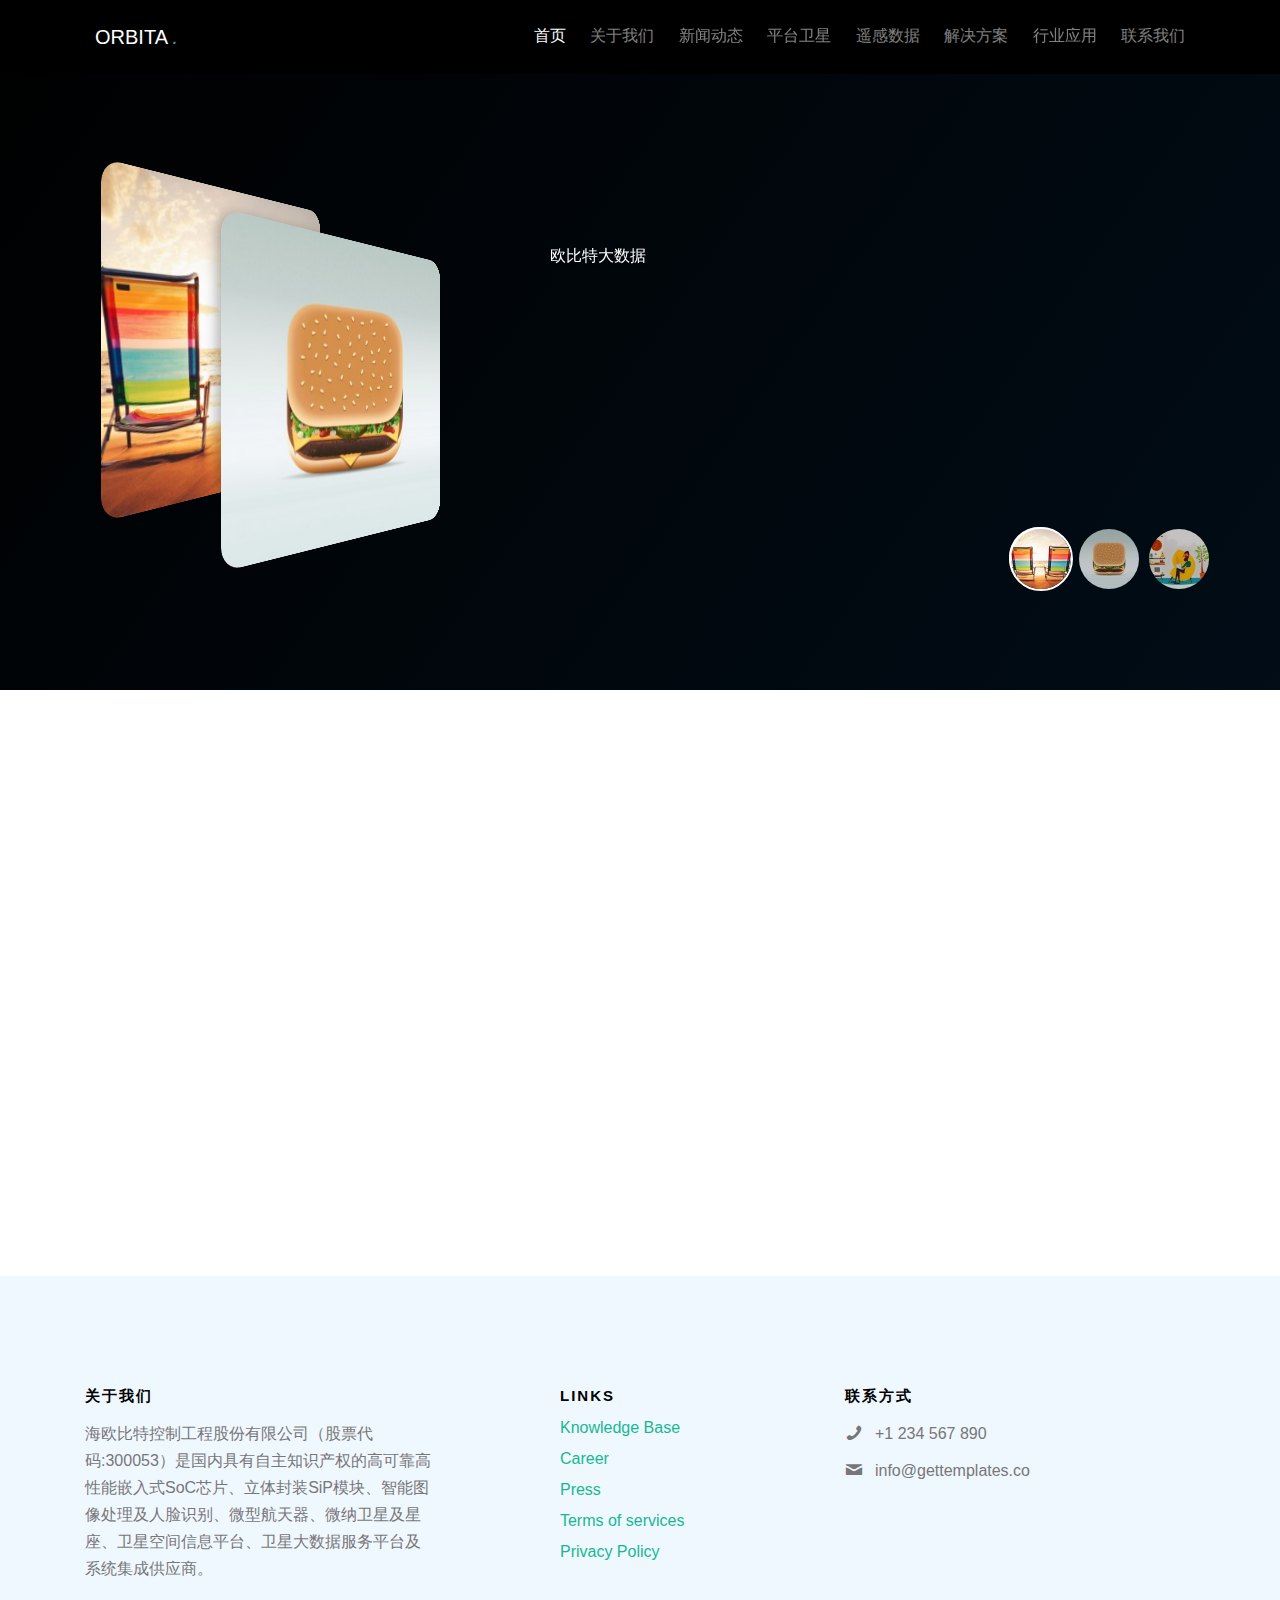
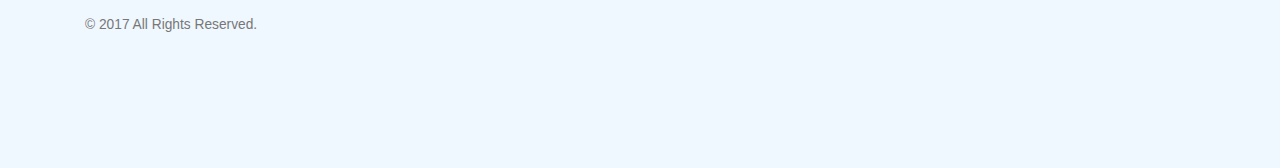
==== commit a06dbbbc: "更换每个页面的封面图片，首页和新闻页翻滚页面可点击，继续精简" ====
--- a/index.html
+++ b/index.html
@@ -48,7 +48,6 @@
 	</head>
 	
 	<body>
-		
 	<div class="gtco-loader"></div>
 	
 	<div id="page"> 
@@ -105,8 +104,8 @@
                     <div class="col-md-12">
                         <div id="featured-slider" class="carousel slide" data-ride="carousel">
                             <!-- Indicators -->
-                            <ol class="carousel-indicators">
-                                <li data-target="#featured-slider" data-slide-to="0" class="active"><img src='images/slider-1-t.jpg' alt='' class='featured-slide-thumb'  /></li>
+                            <ol class="carousel-indicators" style="z-index: 1;">
+                            	<li data-target="#featured-slider" data-slide-to="0" class="active"><img src='images/slider-1-t.jpg' alt='' class='featured-slide-thumb'/></li>                         		
                                 <li data-target="#featured-slider" data-slide-to="1" ><img src='images/slider-2-t.jpg' alt='' class='featured-slide-thumb'  /></li>
                                 <li data-target="#featured-slider" data-slide-to="2" ><img src='images/slider-3-t.jpg' alt='' class='featured-slide-thumb'  /></li>
                             </ol>
@@ -114,9 +113,10 @@
                             <!-- Wrapper for slides -->
                             <div class="carousel-inner" role="listbox">
                                 <div class="item active" id="slide-2">
-                                    <img src='images/slider-1.jpg' alt='' class='featured-slide inv' data-animation = 'animated zoomIn' data-delay = '0.3s' />
-                                    <img src='images/slider-2.jpg' alt='' class='featured-slide featured-slide-1 inv' data-animation = 'animated zoomIn' data-delay = '0.7s' />
-                                    <div class="carousel-caption">
+                                	<a href="orbita-newsModel.html">
+                                		<img src='images/slider-1.jpg' alt='' class='featured-slide inv' data-animation = 'animated zoomIn' data-delay = '0.3s' />
+                                    	<img src='images/slider-2.jpg' alt='' class='featured-slide featured-slide-1 inv' data-animation = 'animated zoomIn' data-delay = '0.7s' />
+                                		<div class="carousel-caption">
                                         <span class="lead slide-cat inv"  data-animation="animated zoomIn"><a href="#" rel="category">欧比特大数据</a></span>
                                         <h2 class="slide-title inv"  data-animation="animated fadeInUp" data-duration="2s" data-delay="1s">今天的数据明天的房价</h2>
                                         <div class="slide-excerpt inv" data-animation="animated fadeInUp" data-duration="3s" data-delay="2s">
@@ -130,16 +130,15 @@
 
                                             </ul>
                                         </div>
-                                       <!-- <div class="meta">
-                                            <button class="btn btn-primary inv slide-btn btn-lg" data-animation="animated fadeInUp" data-delay="3s" data-duration="2s"><a href="index.html">Full Story</a> <i class="tn-arrow-right"></i></button>
-                                        </div>-->
-
                                     </div>
+                                	</a>
+                                    
+                                    
                                 </div>
                                 <div class="item" id="slide-3">
                                     <img src='images/slider-2.jpg' alt='' class='featured-slide inv' data-animation = 'animated zoomIn' data-delay = '0.3s' />
                                     <img src='images/slider-3.jpg' alt='' class='featured-slide featured-slide-1 inv' data-animation = 'animated zoomIn' data-delay = '0.7s' />
-                                    <div class="carousel-caption">
+                                   <div class="carousel-caption">
                                         <span class="lead slide-cat inv"  data-animation="animated zoomIn"><a href="#" rel="category">欧比特大数据</a></span>
                                         <h2 class="slide-title inv"  data-animation="animated fadeInUp" data-duration="2s" data-delay="1s">今天的数据明天的房价</h2>
                                         <div class="slide-excerpt inv" data-animation="animated fadeInUp" data-duration="3s" data-delay="2s">
@@ -196,9 +195,9 @@
 						<span class="icon">
 							<i class="ti-search"></i>
 						</span>
-						<h3>我们的卫星</h3>
+						<h3>关注新闻</h3>
 						<p>超越客户的要求，提供更高的服务，一切从优，不是最好的我们不做 </p>
-						<p><a href="#womendetese" class="btn btn-white btn-outline">了解更多</a></p>
+						<p><a href="orbita-news.html" class="btn btn-white btn-outline">点击进入</a></p>
 					</div>
 				</div>
 				<div class="feature feature-2 animate-box" data-animate-effect="fadeInUp">
@@ -206,9 +205,9 @@
 						<span class="icon">
 							<i class="ti-announcement"></i>
 						</span>
-						<h3>头条新闻</h3>
+						<h3>我们的卫星</h3>
 						<p>在这里你能了解到国内新闻，国际新闻，以及欧比特公司最新动态 </p>
-						<p><a href="#gongzuodongtai" class="btn btn-white btn-outline">了解更多</a></p>
+						<p><a href="orbita-satellite.html" class="btn btn-white btn-outline">点击进入</a></p>
 					</div>
 				</div>
 				<div class="feature feature-3 animate-box" data-animate-effect="fadeInUp">
@@ -218,14 +217,15 @@
 						</span>
 						<h3>遥感数据</h3>
 						<p>在这里能看见欧比特相关数据产品 </p>
-						<p><a href="#gtco-products" class="btn btn-white btn-outline">了解更多</a></p>
+						<p><a href="orbita-remotesensingdata.html" class="btn btn-white btn-outline">点击进入</a></p>
 					</div>
 				</div>
 			</div>
 		</div>
 	</div>
-	<!--body内容 内容2-->
-	<div id="gtco-features">
+	
+	
+	<!--<div id="gtco-features">
 		<div class="gtco-container">
 			<div class="row">
 				<div class="col-md-8 col-md-offset-2 text-center gtco-heading animate-box" id="womendetese">
@@ -273,7 +273,8 @@
 			</div>
 		</div>
 	</div>
-
+	
+	
 	<div id="gtco-portfolio" class="gtco-section">
 		<div class="gtco-container">
 			<div class="row">
@@ -342,8 +343,9 @@
 			</div>
 		</div>
 	</div>
-
-	<div id="gtco-products">
+	
+	
+	<div id="gtco-products" style="z-index: 1;">
 		<div class="gtco-container">
 			<div class="row animate-box">
 				<div class="col-md-8 col-md-offset-2 text-center gtco-heading animate-box">
@@ -368,9 +370,14 @@
 				</div>
 			</div>
 		</div>
-	</div>
+	</div>-->
     
-	<footer id="gtco-footer" role="contentinfo">
+    <div id="gtco-features">
+    	<div class="gtco-container">
+    		
+    	</div>
+    </div>
+	<footer id="gtco-footer" role="contentinfo" style="background-color: aliceblue;">
 		<div class="gtco-container">
 			<div class="row row-p	b-md">
 				<div class="col-md-4">
@@ -379,6 +386,20 @@
 						<p>海欧比特控制工程股份有限公司（股票代码:300053）是国内具有自主知识产权的高可靠高性能嵌入式SoC芯片、立体封装SiP模块、智能图像处理及人脸识别、微型航天器、微纳卫星及星座、卫星空间信息平台、卫星大数据服务平台及系统集成供应商。</p>
 					</div>
 				</div>
+				
+				<div class="col-md-4 col-md-push-1">
+					<div class="gtco-widget">
+						<h3>Links</h3>
+						<ul class="gtco-footer-links">
+							<li><a href="#">Knowledge Base</a></li>
+							<li><a href="#">Career</a></li>
+							<li><a href="#">Press</a></li>
+							<li><a href="#">Terms of services</a></li>
+							<li><a href="#">Privacy Policy</a></li>
+						</ul>
+					</div>
+				</div>
+				
 				<div class="col-md-4">
 					<div class="gtco-widget">
 						<h3>联系方式</h3>
@@ -389,6 +410,7 @@
 					</div>
 				</div>
 			</div>
+			
 			<div class="row copyright">
 				<div class="col-md-12">
 					<p class="pull-left">
--- a/css/style.css
+++ b/css/style.css
@@ -356,7 +356,7 @@
   top: 0;
   left: 0;
   right: 0;
-  background: rgba(29, 43, 83, 0.89);
+  /*background: rgba(29, 43, 83, 0.89);*/
 }
 .gtco-cover > .gtco-container {
   position: relative;
--- a/css/style.css
+++ b/css/style.css
@@ -356,7 +356,7 @@
   top: 0;
   left: 0;
   right: 0;
-  background: rgba(29, 43, 83, 0.89);
+  /*background: rgba(29, 43, 83, 0.89);*/
 }
 .gtco-cover > .gtco-container {
   position: relative;
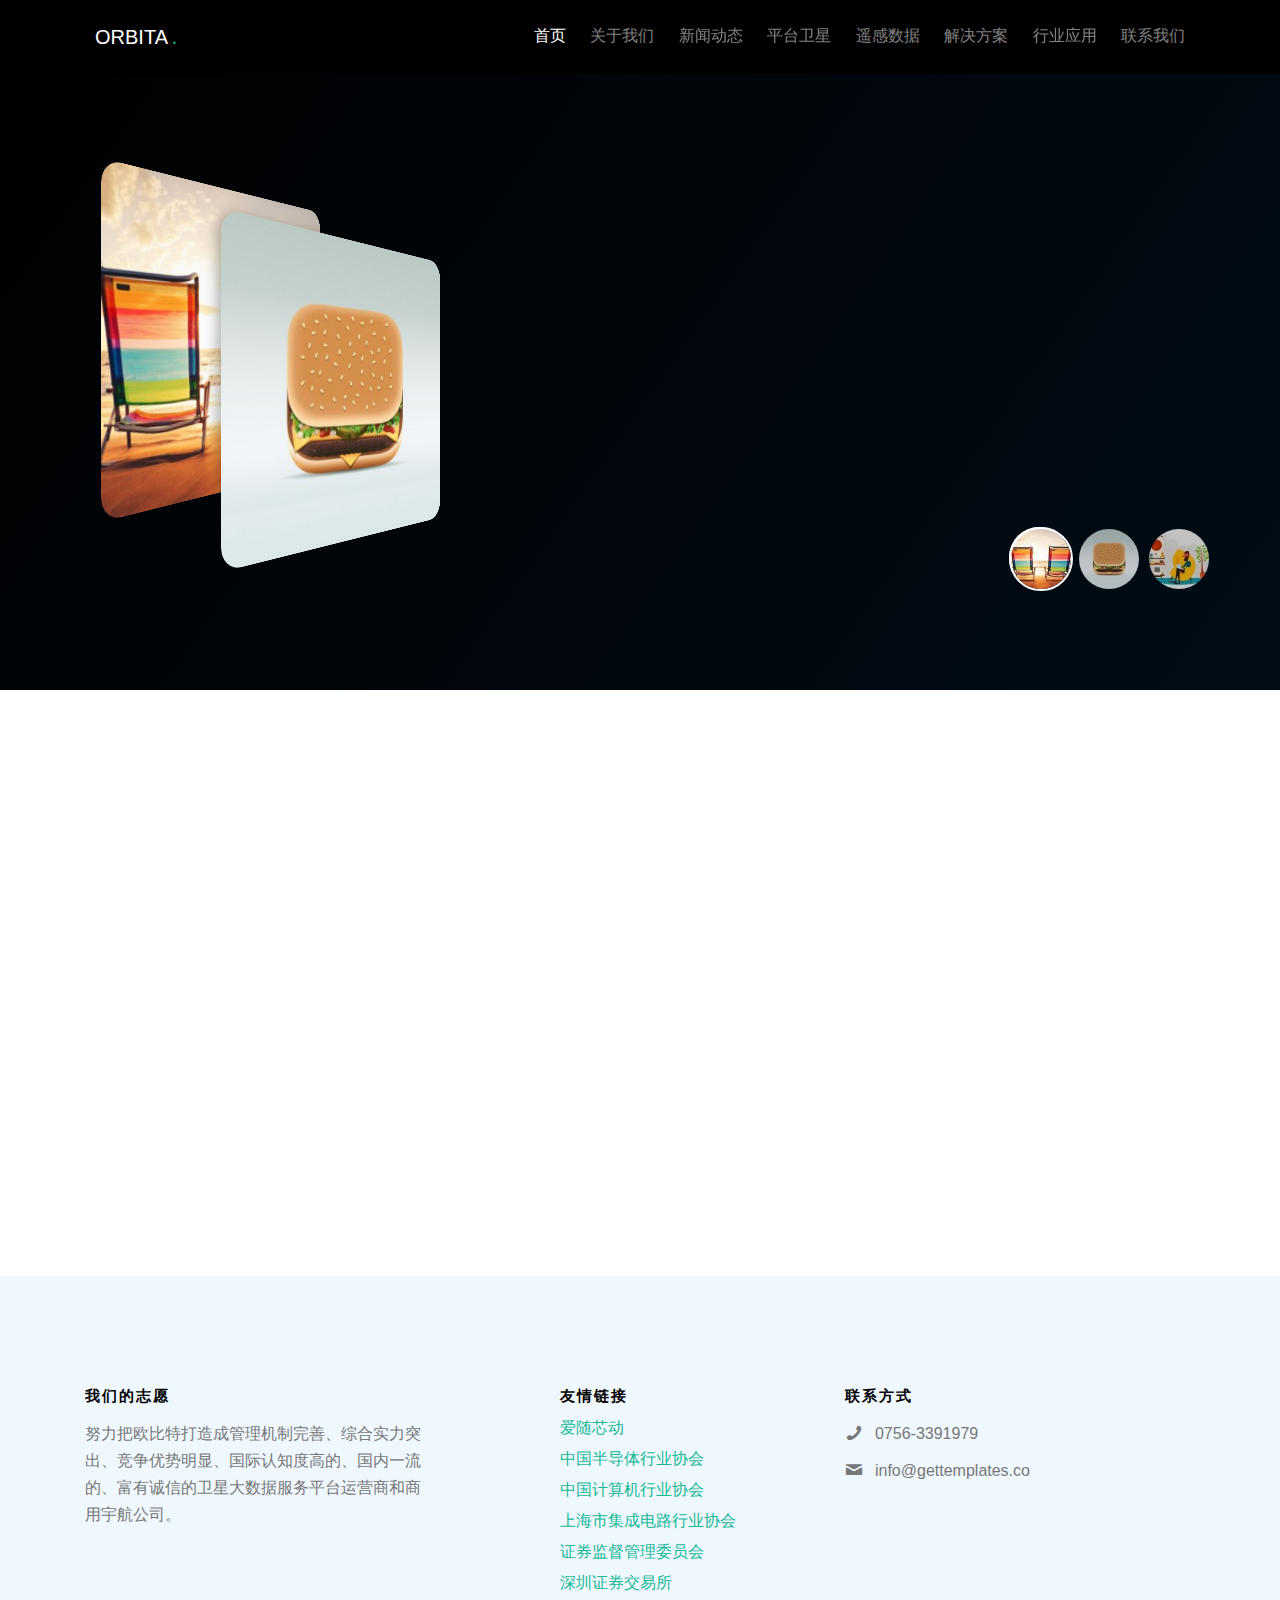
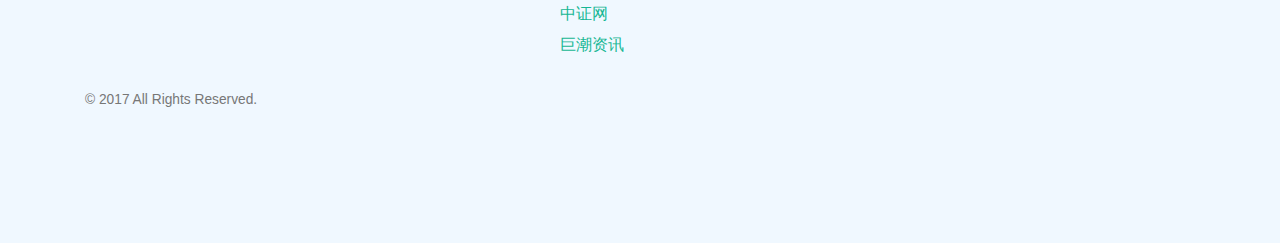
==== commit fc6d962e: "重做选项卡和分页栏" ====
--- a/index.html
+++ b/index.html
@@ -112,12 +112,13 @@
 
                             <!-- Wrapper for slides -->
                             <div class="carousel-inner" role="listbox">
-                                <div class="item active" id="slide-2">
+                                <div class="item active" id="slide-2">   		
                                 	<a href="orbita-newsModel.html">
-                                		<img src='images/slider-1.jpg' alt='' class='featured-slide inv' data-animation = 'animated zoomIn' data-delay = '0.3s' />
+                                	    <img src='images/slider-1.jpg' alt='' class='featured-slide inv' data-animation = 'animated zoomIn' data-delay = '0.3s' />
                                     	<img src='images/slider-2.jpg' alt='' class='featured-slide featured-slide-1 inv' data-animation = 'animated zoomIn' data-delay = '0.7s' />
+                                	</a>
                                 		<div class="carousel-caption">
-                                        <span class="lead slide-cat inv"  data-animation="animated zoomIn"><a href="#" rel="category">欧比特大数据</a></span>
+                                        <span class="lead slide-cat inv"  data-animation="animated zoomIn"><a href="orbita-newsModel.html" rel="category">欧比特大数据</a></span>
                                         <h2 class="slide-title inv"  data-animation="animated fadeInUp" data-duration="2s" data-delay="1s">今天的数据明天的房价</h2>
                                         <div class="slide-excerpt inv" data-animation="animated fadeInUp" data-duration="3s" data-delay="2s">
                                             <ul class="row">
@@ -130,16 +131,15 @@
 
                                             </ul>
                                         </div>
-                                    </div>
-                                	</a>
-                                    
-                                    
+                                   </div> 
                                 </div>
                                 <div class="item" id="slide-3">
-                                    <img src='images/slider-2.jpg' alt='' class='featured-slide inv' data-animation = 'animated zoomIn' data-delay = '0.3s' />
-                                    <img src='images/slider-3.jpg' alt='' class='featured-slide featured-slide-1 inv' data-animation = 'animated zoomIn' data-delay = '0.7s' />
+                                	<a href="orbita-newsModel.html">
+                                	<img src='images/slider-2.jpg' alt='' class='featured-slide inv' data-animation = 'animated zoomIn' data-delay = '0.3s' />
+                                    <img src='images/slider-3.jpg' alt='' class='featured-slide featured-slide-1 inv' data-animation = 'animated zoomIn' data-delay = '0.7s' />	
+                                	</a>
                                    <div class="carousel-caption">
-                                        <span class="lead slide-cat inv"  data-animation="animated zoomIn"><a href="#" rel="category">欧比特大数据</a></span>
+                                        <span class="lead slide-cat inv"  data-animation="animated zoomIn"><a href="orbita-newsModel.html" rel="category">欧比特大数据</a></span>
                                         <h2 class="slide-title inv"  data-animation="animated fadeInUp" data-duration="2s" data-delay="1s">今天的数据明天的房价</h2>
                                         <div class="slide-excerpt inv" data-animation="animated fadeInUp" data-duration="3s" data-delay="2s">
                                             <ul class="row">
@@ -149,16 +149,17 @@
                                                 <li class="col-lg-6" data-animation = 'animated zoomIn' data-delay = '2.3s'>珠海四号</li>
                                                 <li class="col-lg-6" data-animation = 'animated zoomIn' data-delay = '2.4s'>珠海五号</li>
                                                 <li class="col-lg-6" data-animation = 'animated zoomIn' data-delay = '2.5s'>珠海六号</li>
-
                                             </ul>
                                         </div>
                                     </div>
                                 </div>
                                 <div class="item" id="slide-4">
+                                	<a href="orbita-newsModel.html">
                                     <img src='images/slider-3.jpg' alt='' class='featured-slide inv' data-animation = 'animated zoomIn' data-delay = '0.3s' />
                                     <img src='images/slider-1.jpg' alt='' class='featured-slide featured-slide-1 inv' data-animation = 'animated zoomIn' data-delay = '0.7s' />
+                                	</a>
                                     <div class="carousel-caption">
-                                        <span class="lead slide-cat inv"  data-animation="animated zoomIn"><a href="#" rel="category">欧比特大数据</a></span>
+                                        <span class="lead slide-cat inv"  data-animation="animated zoomIn"><a href="orbita-newsModel.html" rel="category">欧比特大数据</a></span>
                                         <h2 class="slide-title inv"  data-animation="animated fadeInUp" data-duration="2s" data-delay="1s">今天的数据明天的房价</h2>
                                         <div class="slide-excerpt inv" data-animation="animated fadeInUp" data-duration="3s" data-delay="2s">
                                             <ul class="row">
@@ -189,7 +190,7 @@
 	<!--body内容 内容1-->
 	<div id="gtco-features-3">
 		<div class="gtco-container">
-			<div class="gtco-flex" style="top:160px">
+			<div class="gtco-flex" style="top: 160px;">
 				<div class="feature feature-1 animate-box" data-animate-effect="fadeInUp" >
 					<div class="feature-inner">
 						<span class="icon">
@@ -378,24 +379,27 @@
     	</div>
     </div>
 	<footer id="gtco-footer" role="contentinfo" style="background-color: aliceblue;">
-		<div class="gtco-container">
+		<div class="gtco-container" >
 			<div class="row row-p	b-md">
 				<div class="col-md-4">
 					<div class="gtco-widget">
-						<h3>关于我们</h3>
-						<p>海欧比特控制工程股份有限公司（股票代码:300053）是国内具有自主知识产权的高可靠高性能嵌入式SoC芯片、立体封装SiP模块、智能图像处理及人脸识别、微型航天器、微纳卫星及星座、卫星空间信息平台、卫星大数据服务平台及系统集成供应商。</p>
+						<h3>我们的志愿</h3>
+						<p>努力把欧比特打造成管理机制完善、综合实力突出、竞争优势明显、国际认知度高的、国内一流的、富有诚信的卫星大数据服务平台运营商和商用宇航公司。</p>
 					</div>
 				</div>
 				
 				<div class="col-md-4 col-md-push-1">
 					<div class="gtco-widget">
-						<h3>Links</h3>
+						<h3>友情链接</h3>
 						<ul class="gtco-footer-links">
-							<li><a href="#">Knowledge Base</a></li>
-							<li><a href="#">Career</a></li>
-							<li><a href="#">Press</a></li>
-							<li><a href="#">Terms of services</a></li>
-							<li><a href="#">Privacy Policy</a></li>
+							<li><a href="http://www.myowatch.com:5016/">爱随芯动</a></li>
+							<li><a href="http://www.csia.net.cn/">中国半导体行业协会</a></li>
+							<li><a href="http://www.picmg.com.cn/">中国计算机行业协会</a></li>
+							<li><a href="http://www.sica.org.cn/">上海市集成电路行业协会</a></li>
+							<li><a href="http://www.csrc.gov.cn/pub/newsite/">证券监督管理委员会</a></li>
+							<li><a href="http://www.szse.cn/">深圳证券交易所</a></li>
+							<li><a href="http://www.cs.com.cn/">中证网</a></li>
+							<li><a href="http://www.cninfo.com.cn/cninfo-new/index">巨潮资讯</a></li>
 						</ul>
 					</div>
 				</div>
@@ -404,7 +408,7 @@
 					<div class="gtco-widget">
 						<h3>联系方式</h3>
 						<ul class="gtco-quick-contact">
-							<li><i class="icon-phone"></i> +1 234 567 890</li>
+							<li><i class="icon-phone"></i> 0756-3391979</li>
 							<li><i class="icon-mail2"></i> info@gettemplates.co</li>
 						</ul>
 					</div>
--- a/css/style.css
+++ b/css/style.css
@@ -1891,6 +1891,7 @@
 .owl-carousel-fullwidth.owl-theme .owl-dots {
   bottom: 0;
   margin-bottom: -2.5em;
+ 
 }
 
 .owl-theme .owl-dots .owl-dot span {
--- a/css/style.css
+++ b/css/style.css
@@ -1891,6 +1891,7 @@
 .owl-carousel-fullwidth.owl-theme .owl-dots {
   bottom: 0;
   margin-bottom: -2.5em;
+ 
 }
 
 .owl-theme .owl-dots .owl-dot span {
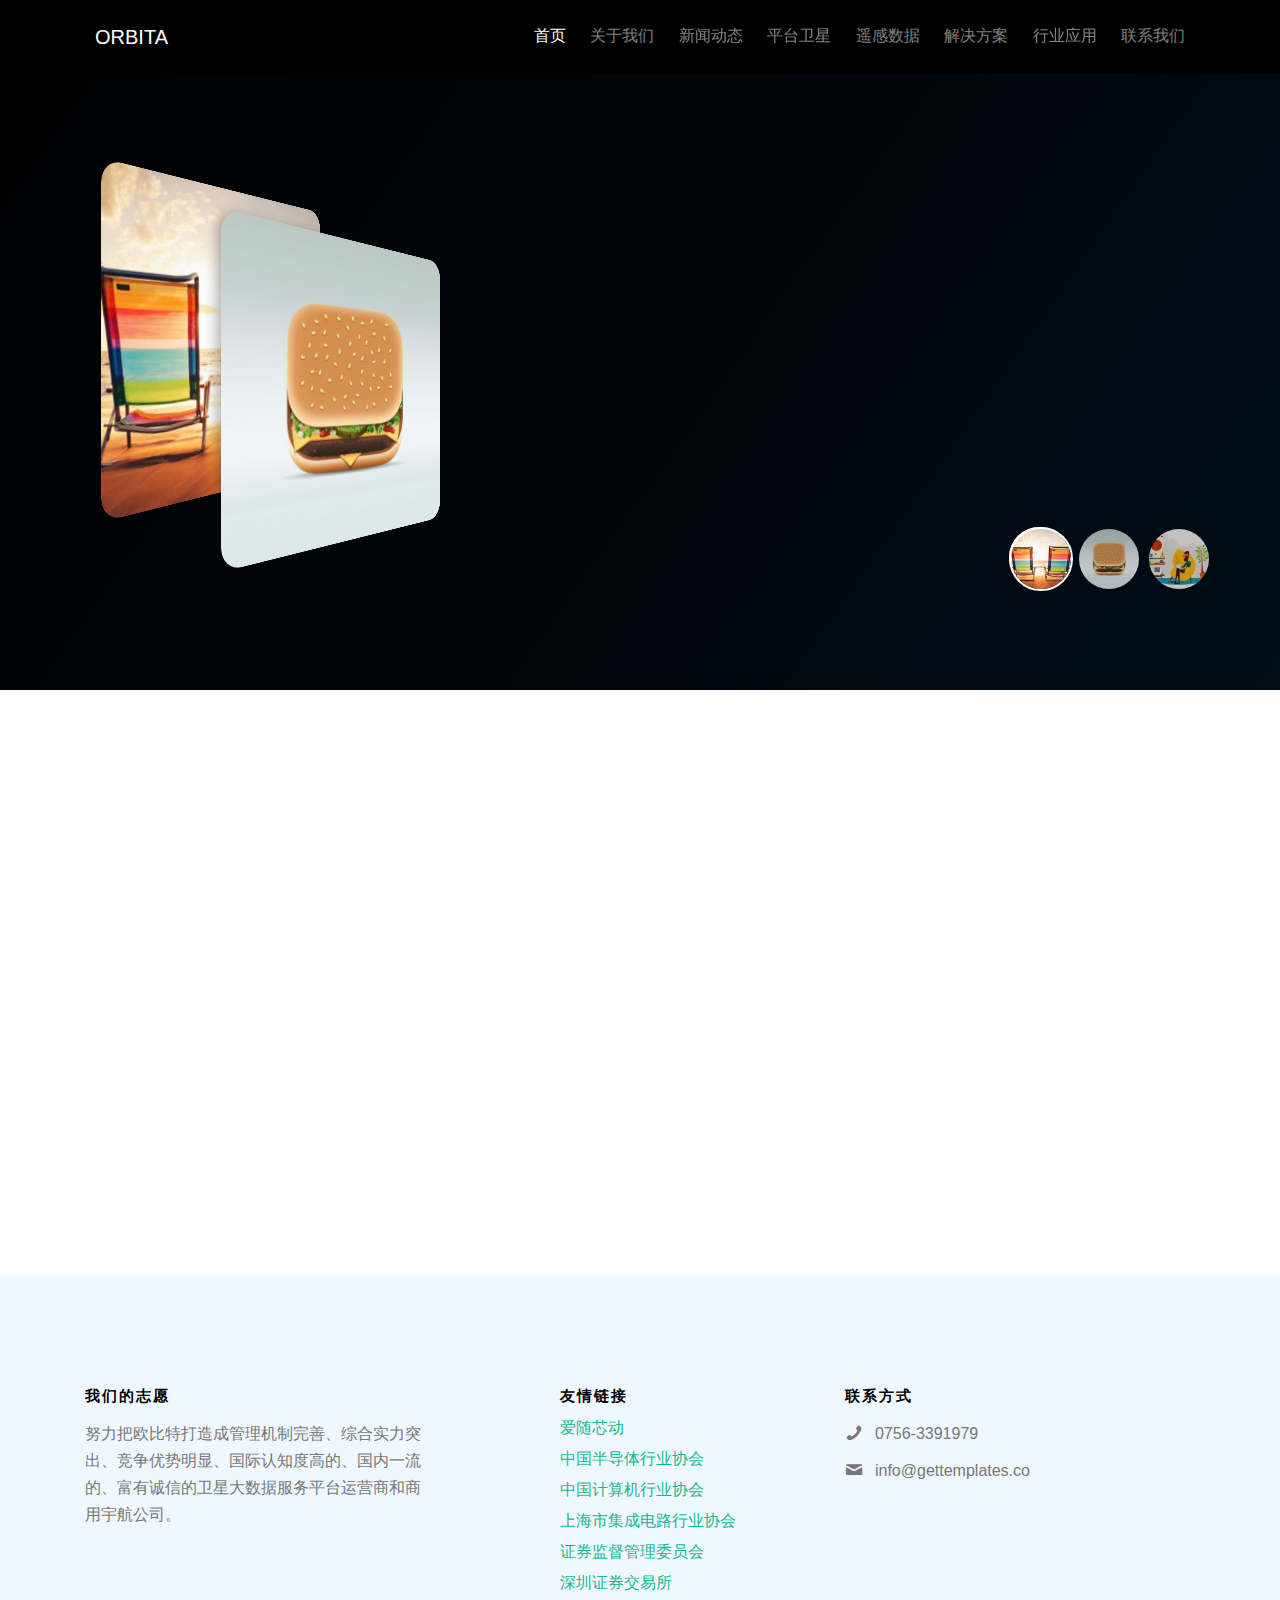
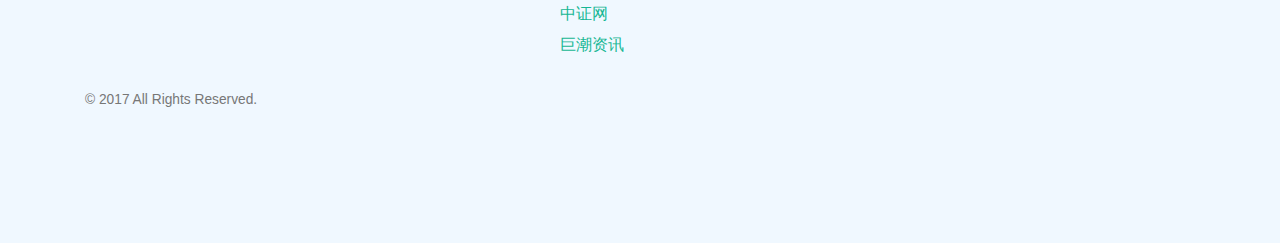
==== commit 459d7fe7: "新闻页面 修改字体以及添加下划线，各个页面细节化" ====
--- a/index.html
+++ b/index.html
@@ -48,6 +48,7 @@
 	</head>
 	
 	<body>
+		
 	<div class="gtco-loader"></div>
 	
 	<div id="page"> 
@@ -57,14 +58,14 @@
 			
 			<div class="row">
 				<div class="col-sm-4 col-xs-12">
-					<div id="gtco-logo"><a href="index.html">Orbita <em>.</em></a></div>
+					<div id="gtco-logo"><a href="index.html">Orbita</a></div>
 				</div>
 				<div class="col-xs-8 text-right menu-1">
-					<ul>
+					<ul class="navigationBar">
 						<li class="active"><a href="index.html">首页</a></li>
 						<li><a href="about.html">关于我们</a></li>
 						<li class="has-dropdown">
-							<a href="orbita-news.html">新闻动态</a>
+							<a href="orbita-news.html" class="navig">新闻动态</a>
 						</li>
 						<li class="has-dropdown">
 							<a href="orbita-satellite.html">平台卫星</a>
@@ -452,7 +453,28 @@
    <script src="js/wow.min.js"></script>
    <script src="js/jquery.sticky.js"></script>
    <script src="js/lightbox.js"></script>
-
+   
+	
+	<!--<script>
+		$(document).ready(function(){
+			
+				$('.navigationBar li a').click(function(){
+				        $('.navigationBar li').removeClass('active');
+				        $(this).parent().addClass('active');
+				
+				   })
+			
+		});
+	</script>-->
+	<!--<script>
+		 $(document).ready(function () {
+            $('.navigationBar li a').each(function () {
+                if ($($(this))[0].href == String(window.location))
+                    $(this).addClass('currentA');
+                    
+            });
+       });
+	</script>-->
 	</body>
 </html>
 
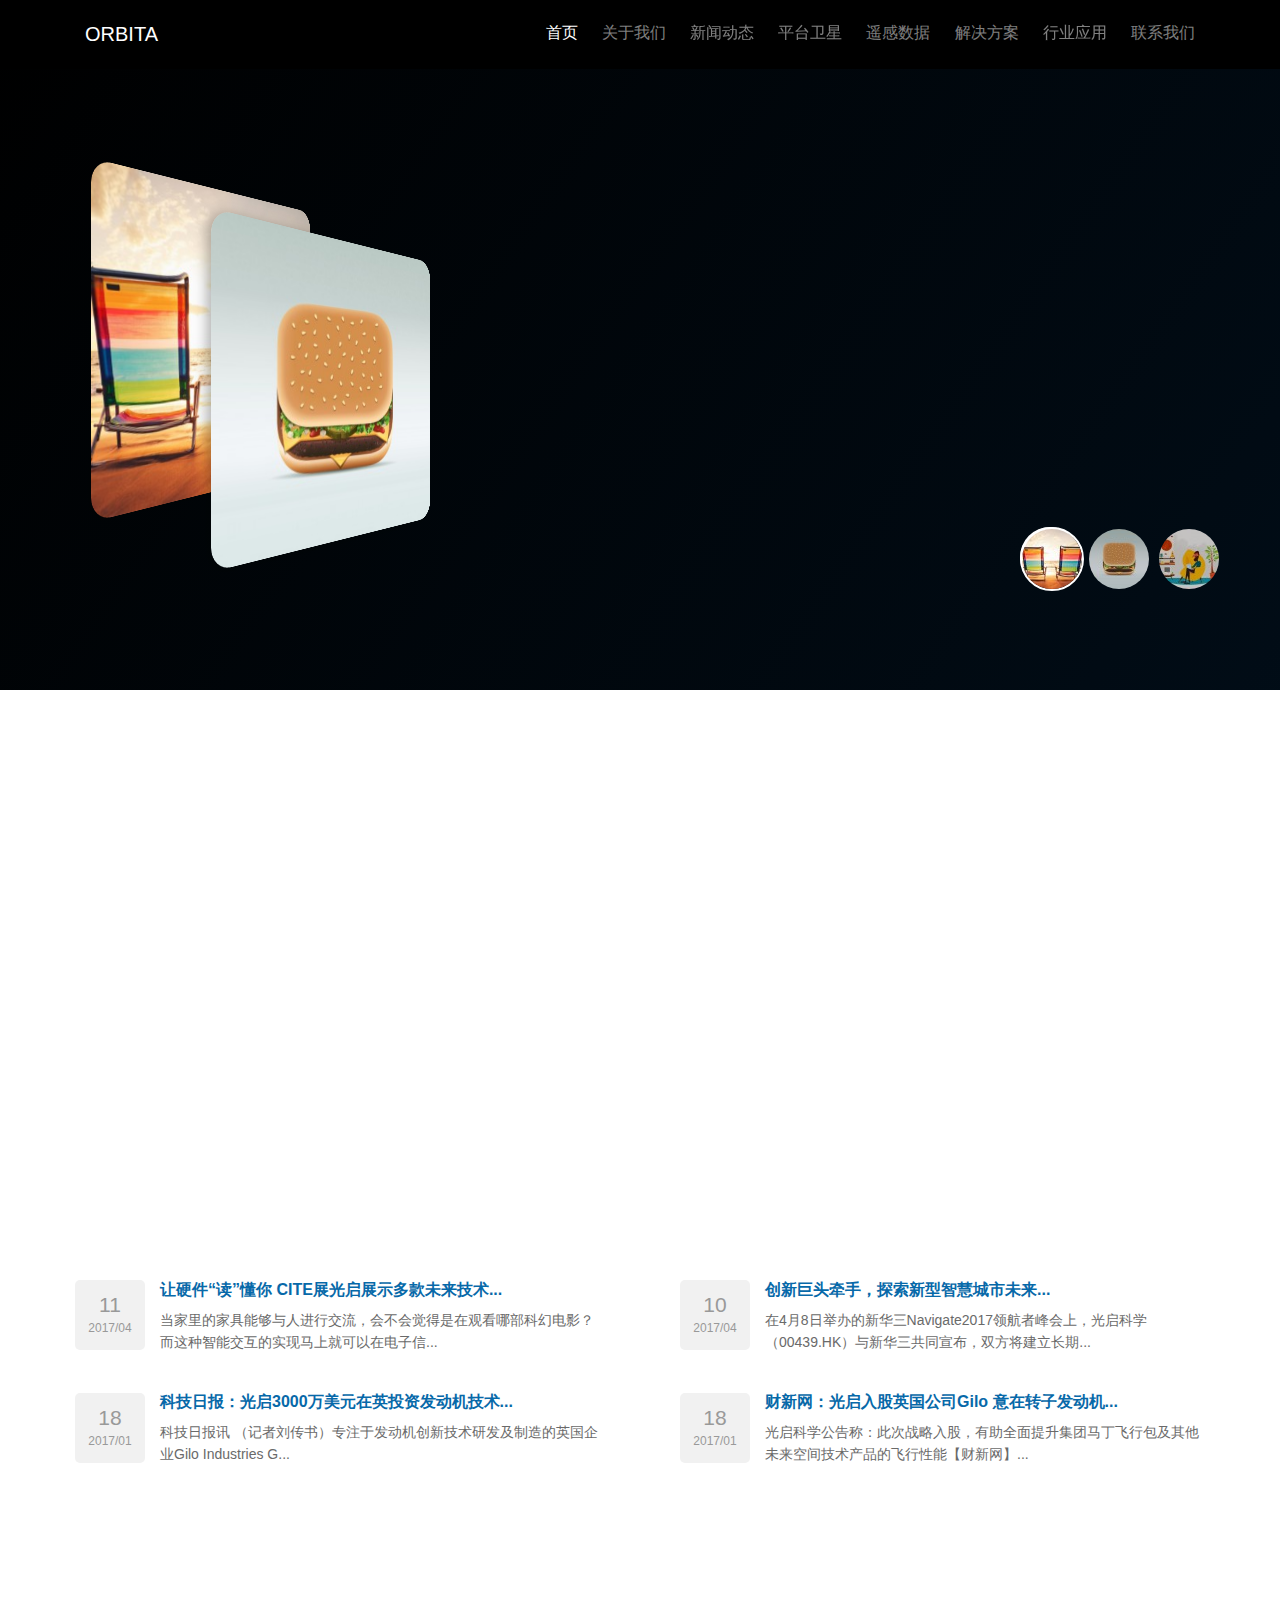
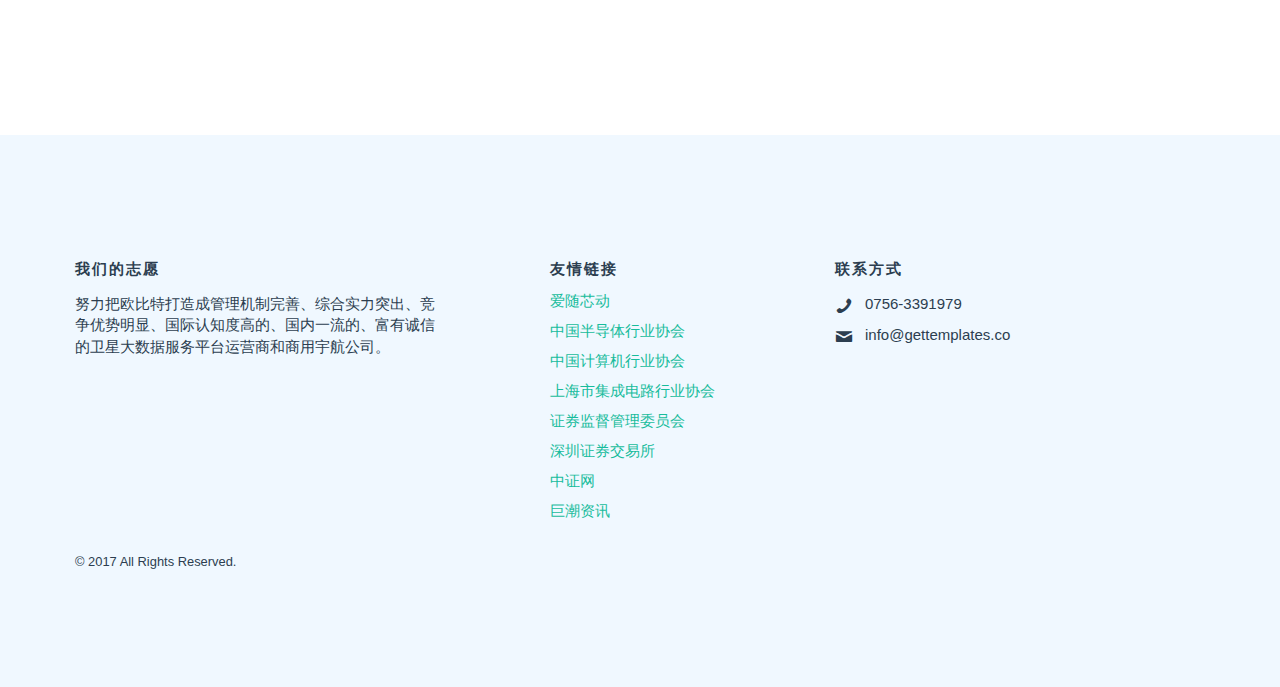
==== commit 0b0940f7: "首页添加新闻 取消原新闻页 更改部分字体 在卫星页面添加图片" ====
--- a/index.html
+++ b/index.html
@@ -40,11 +40,11 @@
 
 	<link rel="stylesheet" href="css/bootstrap.css" media="screen">
     <link rel="stylesheet" href="skins/eden.css" media="screen">
-    <link rel="stylesheet" href="css/style.css" media="screen">
+    
     <link href="fonts/icons/icons.css" rel="stylesheet">
     <link href="css/animate.css" rel="stylesheet">
     <link rel="stylesheet" href="css/lightbox.css">
-	
+	<link rel="stylesheet" href="css/indexNews/indexNews.css"/>
 	</head>
 	
 	<body>
@@ -189,7 +189,7 @@
     
 
 	<!--body内容 内容1-->
-	<div id="gtco-features-3">
+	<!--<div id="gtco-features-3">
 		<div class="gtco-container">
 			<div class="gtco-flex" style="top: 160px;">
 				<div class="feature feature-1 animate-box" data-animate-effect="fadeInUp" >
@@ -224,7 +224,7 @@
 				</div>
 			</div>
 		</div>
-	</div>
+	</div>-->
 	
 	
 	<!--<div id="gtco-features">
@@ -373,7 +373,83 @@
 			</div>
 		</div>
 	</div>-->
-    
+    <div id="gtco-products" style="background-color: white;">
+		<div class="gtco-container">
+			<div class="row animate-box" id="indexItem">
+				<div class="owl-carousel owl-carousel-carousel">
+					<div class="item" >
+						<a href="images/img_1.jpg" data-lightbox="example-1" data-title="pic1"><img src="images/img_1.jpg" alt="Free HTML5 Bootstrap Template by GetTemplates.co"></a>
+					</div>
+					<div class="item" >
+						<a href="images/img_2.jpg" data-lightbox="example-1" data-title="pic2"><img src="images/img_2.jpg" alt="Free HTML5 Bootstrap Template by GetTemplates.co"></a>
+					</div>
+					<div class="item" >
+						<a href="images/img_3.jpg" data-lightbox="example-1" data-title="pic3"><img src="images/img_3.jpg" alt="Free HTML5 Bootstrap Template by GetTemplates.co"></a>	
+					</div>
+					<div class="item" >
+						<a href="images/img_4.jpg" data-lightbox="example-1" data-title="pic4"><img src="images/img_4.jpg" alt="Free HTML5 Bootstrap Template by GetTemplates.co"></a>
+						
+					</div>
+				</div>
+			</div>
+		</div>
+	</div>
+	
+	<section id="newsContent">
+			<div class="container">
+				<div class="indexnews">
+         
+            <div class="news_item news_item_1 pull-left col-md-6 col-sm-6 col-xs-12">
+            	<a href="http://www.kuang-chi.com/index.php?ac=article&amp;at=read&amp;did=1174">
+                
+                <div class="pull-left dates"><span class="d">11</span>2017/04</div>
+                
+                <div class="">
+                <h4>让硬件“读”懂你 CITE展光启展示多款未来技术...</h4><p>当家里的家具能够与人进行交流，会不会觉得是在观看哪部科幻电影？而这种智能交互的实现马上就可以在电子信...</p>
+                </div>
+                </a>
+            </div>
+            
+                            
+            <div class="news_item news_item_2 pull-left col-md-6 col-sm-6 col-xs-12">
+            	<a href="http://www.kuang-chi.com/index.php?ac=article&amp;at=read&amp;did=1173">
+                
+                <div class="pull-left dates"><span class="d">10</span>2017/04</div>
+                
+                <div class="">
+                <h4>创新巨头牵手，探索新型智慧城市未来...</h4><p>在4月8日举办的新华三Navigate2017领航者峰会上，光启科学（00439.HK）与新华三共同宣布，双方将建立长期...</p>
+                </div>
+                </a>
+            </div>
+            
+            <div class="news_item news_item_3 pull-left col-md-6 col-sm-6 col-xs-12">
+            	<a href="http://www.kuang-chi.com/index.php?ac=article&amp;at=read&amp;did=1162">
+                
+                <div class="pull-left dates"><span class="d">18</span>2017/01</div>
+                
+                <div class="">
+                <h4>科技日报：光启3000万美元在英投资发动机技术...</h4><p>科技日报讯&nbsp;（记者刘传书）专注于发动机创新技术研发及制造的英国企业Gilo&nbsp;Industries&nbsp;G...</p>
+                </div>
+                </a>
+            </div>
+            
+                            
+            <div class="news_item news_item_4 pull-left col-md-6 col-sm-6 col-xs-12">
+            	<a href="http://www.kuang-chi.com/index.php?ac=article&amp;at=read&amp;did=1161">
+                
+                <div class="pull-left dates"><span class="d">18</span>2017/01</div>
+                
+                <div class="">
+                <h4>财新网：光启入股英国公司Gilo 意在转子发动机...</h4><p>光启科学公告称：此次战略入股，有助全面提升集团马丁飞行包及其他未来空间技术产品的飞行性能【财新网】...</p>
+                </div>
+                </a>
+            </div>
+            
+                
+        </div>
+			</div>
+		</section>
+	
     <div id="gtco-features">
     	<div class="gtco-container">
     		
--- a/css/style.css
+++ b/css/style.css
@@ -8,6 +8,7 @@
 /* =======================================================
 *
 * 	Template Style 
+* 
 *
 * ======================================================= */
 body {
@@ -744,7 +745,7 @@
   margin-left: -25px;
   height: 2px;
   left: 50%;
-  background: #17B794;
+
 }
 .gtco-heading p {
   font-size: 20px;
@@ -1682,7 +1683,7 @@
   -o-transition: 0.5s;
   transition: 0.5s;
 }
-#gtco-portfolio-list li a.color-1:before {
+/*#gtco-portfolio-list li a.color-1:before {
   background: rgba(55, 75, 84, 0.7);
 }
 #gtco-portfolio-list li a.color-1:hover:before {
@@ -1717,7 +1718,7 @@
 }
 #gtco-portfolio-list li a.color-6:hover:before {
   background: rgba(98, 177, 215, 0);
-}
+}*/
 #gtco-portfolio-list li a .case-studies-summary {
   width: auto;
   bottom: 2em;
--- a/css/indexNews/indexNews.css
+++ b/css/indexNews/indexNews.css
@@ -0,0 +1,20 @@
+
+	@charset "utf-8";
+/* CSS Document */
+
+#newsContent ul,li{list-style:none;}
+#newsContent del,ins,u,s,a,a:hover,a:active,a:link,a:visited{text-decoration:none !important;}
+#newsContent body,textarea,input,button,select,keygen,legend{font-size:12px; font-family:"微软雅黑";outline:0;}
+#newsContent .clearfix{clear:both; height:0;}
+#newsContent body{overflow-x:hidden}
+
+.indexnews{padding-top:40px;}
+.indexnews h4{font-size:16px; color:#0769a9;}
+.indexnews a:hover h4{ color:rgba(0,0,0,1.00);}
+.indexnews .dates{ background:#f1f1f1; height:70px; font-size:12px; margin-top:10px; color:#999; border-radius:5px; overflow:hidden; margin-right:15px; text-align:center; width:70px}
+.indexnews .dates .d{font-size:21px; line-height:30px; display:block; padding-top:10px;}
+.news_item_1, .news_item_3{padding-right:40px;}
+.news_item_2, .news_item_4{padding-left:40px;}
+.indexnews p{color:rgba(106,106,106,1.00); line-height:22px; font-size:14px; margin-bottom:30px;}
+.indexnews p span{font-size:12px; font-family:Segoe, "Segoe UI", "DejaVu Sans", "Trebuchet MS", Verdana, sans-serif;}
+
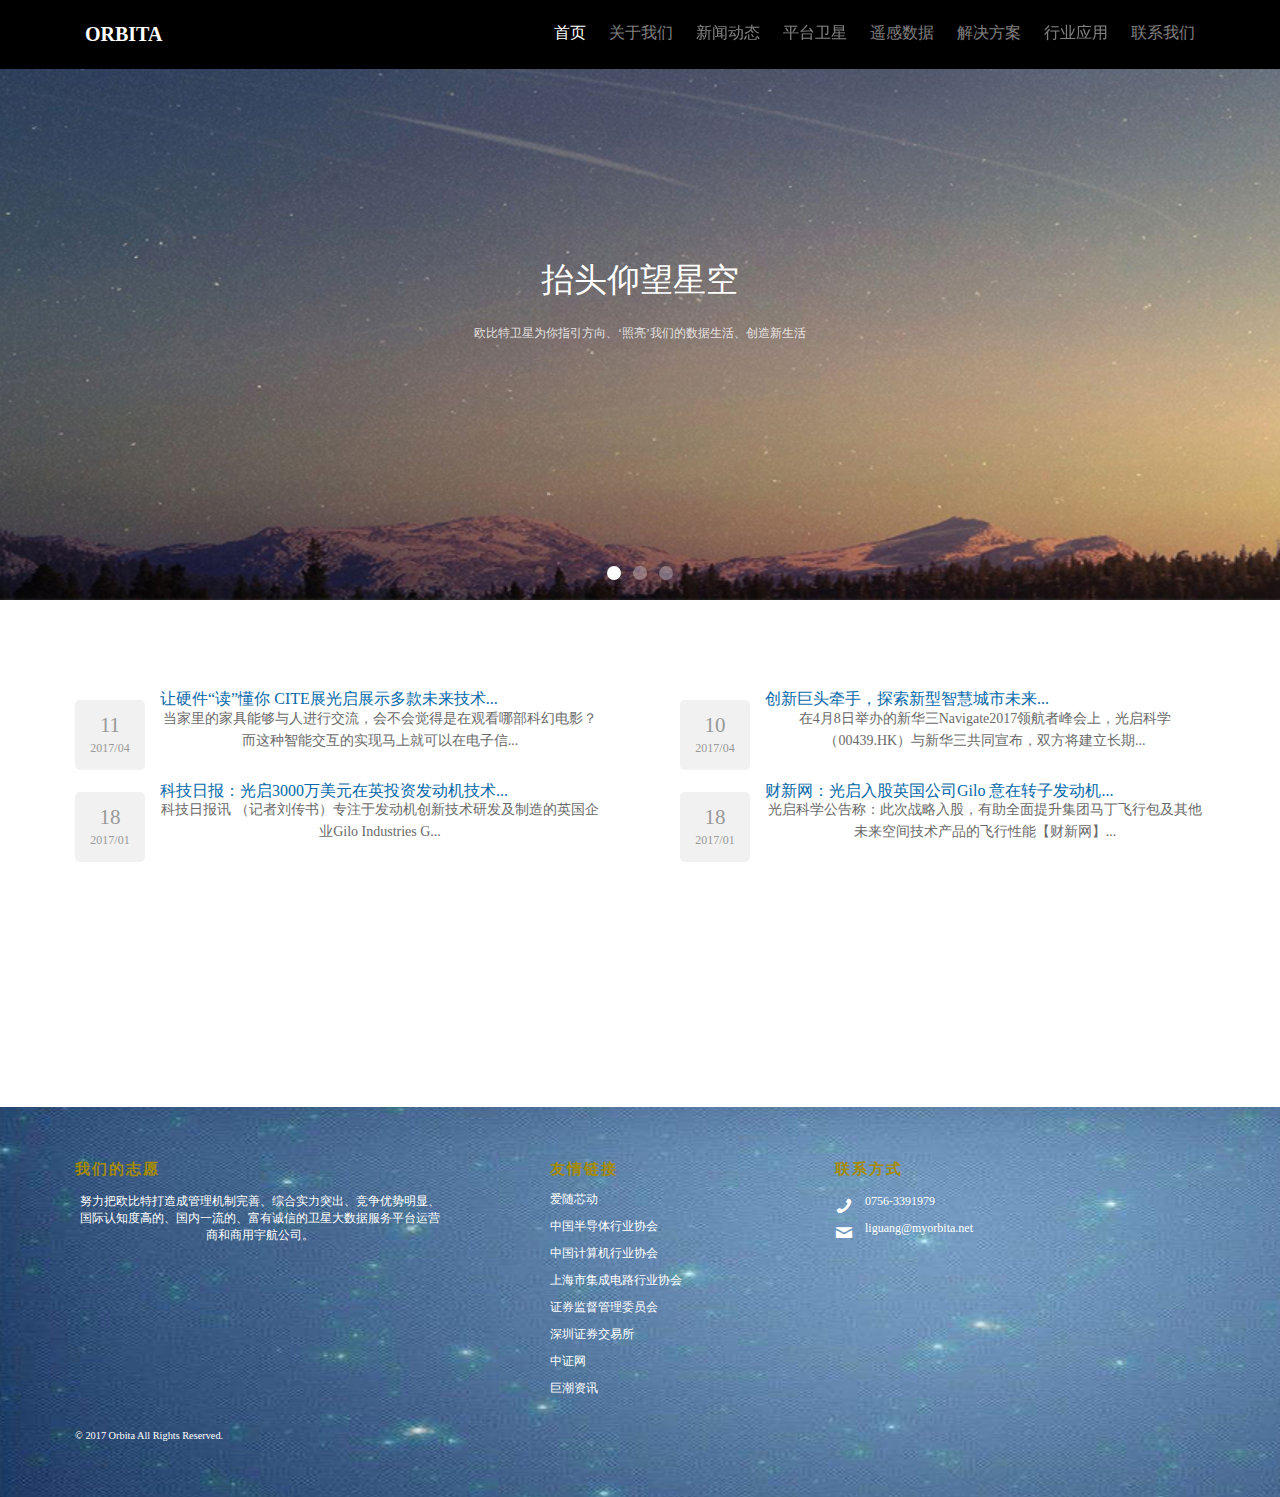
==== commit 4bb6298f: "修改 卫星页面 数据页面 应用页面BODY的内容及显示框架 和FOOTER的展示形式" ====
--- a/index.html
+++ b/index.html
@@ -45,6 +45,18 @@
     <link href="css/animate.css" rel="stylesheet">
     <link rel="stylesheet" href="css/lightbox.css">
 	<link rel="stylesheet" href="css/indexNews/indexNews.css"/>
+	<link rel="stylesheet" href="css/indexbanner.css"/>
+
+	<!--Include flickerplate-->
+	<link href="css/flickerplate.css"  type="text/css" rel="stylesheet">
+	<!--Execute flickerplate-->
+	<style>
+		a:hover {
+			color: white;
+		}
+	</style>
+	
+	<link rel="stylesheet" href="css/sjcss/sjglobal.css"/>
 	</head>
 	
 	<body>
@@ -53,12 +65,12 @@
 	
 	<div id="page"> 
 	<!--导航栏-->
-	<nav class="gtco-nav fixed_header" role="navigation">
+	<nav class="gtco-nav fixed_header" role="navigation" style="z-index: 101;">
 		<div class="gtco-container">
 			
 			<div class="row">
 				<div class="col-sm-4 col-xs-12">
-					<div id="gtco-logo"><a href="index.html">Orbita</a></div>
+					<div id="gtco-logo"><a href="index.html" style="font-weight: bold;">Orbita</a></div>
 				</div>
 				<div class="col-xs-8 text-right menu-1">
 					<ul class="navigationBar">
@@ -98,316 +110,64 @@
 	</nav>
 	<!--图片翻滚区域-->
 	<section  class="header-area-home" id="header-area-home">
-
-        <div id="featured-slider-container">
-            <div class="container">
-                <div class="row">
-                    <div class="col-md-12">
-                        <div id="featured-slider" class="carousel slide" data-ride="carousel">
-                            <!-- Indicators -->
-                            <ol class="carousel-indicators" style="z-index: 1;">
-                            	<li data-target="#featured-slider" data-slide-to="0" class="active"><img src='images/slider-1-t.jpg' alt='' class='featured-slide-thumb'/></li>                         		
-                                <li data-target="#featured-slider" data-slide-to="1" ><img src='images/slider-2-t.jpg' alt='' class='featured-slide-thumb'  /></li>
-                                <li data-target="#featured-slider" data-slide-to="2" ><img src='images/slider-3-t.jpg' alt='' class='featured-slide-thumb'  /></li>
-                            </ol>
-
-                            <!-- Wrapper for slides -->
-                            <div class="carousel-inner" role="listbox">
-                                <div class="item active" id="slide-2">   		
-                                	<a href="orbita-newsModel.html">
-                                	    <img src='images/slider-1.jpg' alt='' class='featured-slide inv' data-animation = 'animated zoomIn' data-delay = '0.3s' />
-                                    	<img src='images/slider-2.jpg' alt='' class='featured-slide featured-slide-1 inv' data-animation = 'animated zoomIn' data-delay = '0.7s' />
-                                	</a>
-                                		<div class="carousel-caption">
-                                        <span class="lead slide-cat inv"  data-animation="animated zoomIn"><a href="orbita-newsModel.html" rel="category">欧比特大数据</a></span>
-                                        <h2 class="slide-title inv"  data-animation="animated fadeInUp" data-duration="2s" data-delay="1s">今天的数据明天的房价</h2>
-                                        <div class="slide-excerpt inv" data-animation="animated fadeInUp" data-duration="3s" data-delay="2s">
-                                            <ul class="row">
-                                                <li class="col-lg-6" data-animation = 'animated zoomIn' data-delay = '2s'>珠海一号</li>
-                                                <li class="col-lg-6" data-animation = 'animated zoomIn' data-delay = '2.1s'>珠海二号</li>
-                                                <li class="col-lg-6" data-animation = 'animated zoomIn' data-delay = '2.2s'>珠海三号</li>
-                                                <li class="col-lg-6" data-animation = 'animated zoomIn' data-delay = '2.3s'>珠海四号</li>
-                                                <li class="col-lg-6" data-animation = 'animated zoomIn' data-delay = '2.4s'>珠海五号</li>
-                                                <li class="col-lg-6" data-animation = 'animated zoomIn' data-delay = '2.5s'>珠海六号</li>
-
-                                            </ul>
-                                        </div>
-                                   </div> 
-                                </div>
-                                <div class="item" id="slide-3">
-                                	<a href="orbita-newsModel.html">
-                                	<img src='images/slider-2.jpg' alt='' class='featured-slide inv' data-animation = 'animated zoomIn' data-delay = '0.3s' />
-                                    <img src='images/slider-3.jpg' alt='' class='featured-slide featured-slide-1 inv' data-animation = 'animated zoomIn' data-delay = '0.7s' />	
-                                	</a>
-                                   <div class="carousel-caption">
-                                        <span class="lead slide-cat inv"  data-animation="animated zoomIn"><a href="orbita-newsModel.html" rel="category">欧比特大数据</a></span>
-                                        <h2 class="slide-title inv"  data-animation="animated fadeInUp" data-duration="2s" data-delay="1s">今天的数据明天的房价</h2>
-                                        <div class="slide-excerpt inv" data-animation="animated fadeInUp" data-duration="3s" data-delay="2s">
-                                            <ul class="row">
-                                                <li class="col-lg-6" data-animation = 'animated zoomIn' data-delay = '2s'>珠海一号</li>
-                                                <li class="col-lg-6" data-animation = 'animated zoomIn' data-delay = '2.1s'>珠海二号</li>
-                                                <li class="col-lg-6" data-animation = 'animated zoomIn' data-delay = '2.2s'>珠海三号</li>
-                                                <li class="col-lg-6" data-animation = 'animated zoomIn' data-delay = '2.3s'>珠海四号</li>
-                                                <li class="col-lg-6" data-animation = 'animated zoomIn' data-delay = '2.4s'>珠海五号</li>
-                                                <li class="col-lg-6" data-animation = 'animated zoomIn' data-delay = '2.5s'>珠海六号</li>
-                                            </ul>
-                                        </div>
-                                    </div>
-                                </div>
-                                <div class="item" id="slide-4">
-                                	<a href="orbita-newsModel.html">
-                                    <img src='images/slider-3.jpg' alt='' class='featured-slide inv' data-animation = 'animated zoomIn' data-delay = '0.3s' />
-                                    <img src='images/slider-1.jpg' alt='' class='featured-slide featured-slide-1 inv' data-animation = 'animated zoomIn' data-delay = '0.7s' />
-                                	</a>
-                                    <div class="carousel-caption">
-                                        <span class="lead slide-cat inv"  data-animation="animated zoomIn"><a href="orbita-newsModel.html" rel="category">欧比特大数据</a></span>
-                                        <h2 class="slide-title inv"  data-animation="animated fadeInUp" data-duration="2s" data-delay="1s">今天的数据明天的房价</h2>
-                                        <div class="slide-excerpt inv" data-animation="animated fadeInUp" data-duration="3s" data-delay="2s">
-                                            <ul class="row">
-                                                <li class="col-lg-6" data-animation = 'animated zoomIn' data-delay = '2s'>珠海一号</li>
-                                                <li class="col-lg-6" data-animation = 'animated zoomIn' data-delay = '2.1s'>珠海二号</li>
-                                                <li class="col-lg-6" data-animation = 'animated zoomIn' data-delay = '2.2s'>珠海三号</li>
-                                                <li class="col-lg-6" data-animation = 'animated zoomIn' data-delay = '2.3s'>珠海四号</li>
-                                                <li class="col-lg-6" data-animation = 'animated zoomIn' data-delay = '2.4s'>珠海五号</li>
-                                                <li class="col-lg-6" data-animation = 'animated zoomIn' data-delay = '2.5s'>珠海六号</li>
-
-                                            </ul>
-                                        </div>
-                                    </div>
-                                </div>
-
-                            </div>
-
-
-                        </div>
-                    </div>
-                </div>
-            </div>
-        </div>
-		<!--图片区域结束-->
-    </section>
+		<div class="flicker-example" data-block-text="false">
+		  <ul>
+		    <li data-background="images/首页图片1.png" onclick="location='orbita-newsModel.html'">
+		      <div class="flick-title">抬头仰望星空</div>
+		      <div class="flick-sub-text">欧比特卫星为你指引方向、‘照亮’我们的数据生活、创造新生活</div>
+		    </li>
+		    <li data-background="images/首页图片2.png" onclick="location='orbita-news.html'">
+		      <div class="flick-title">欧比特改变世界</div>
+		      <div class="flick-sub-text">将视野开拓出地球，看一看星球外面的世界，也许有一天，世界会被改变</div>
+		    </li>
+		    <li data-background="images/field.jpg" onclick="location='orbita-about.html'">
+		      <div class="flick-title">Touch Enabled Through the jQuery Finger Library</div>
+		      <div class="flick-sub-text">jQuery Finger is a great touch library that has been included as part of the Flickerplate package.</div>
+		    </li>
+		  </ul>
+		</div>
+	</section>
     
-
-	<!--body内容 内容1-->
-	<!--<div id="gtco-features-3">
-		<div class="gtco-container">
-			<div class="gtco-flex" style="top: 160px;">
-				<div class="feature feature-1 animate-box" data-animate-effect="fadeInUp" >
-					<div class="feature-inner">
-						<span class="icon">
-							<i class="ti-search"></i>
-						</span>
-						<h3>关注新闻</h3>
-						<p>超越客户的要求，提供更高的服务，一切从优，不是最好的我们不做 </p>
-						<p><a href="orbita-news.html" class="btn btn-white btn-outline">点击进入</a></p>
-					</div>
-				</div>
-				<div class="feature feature-2 animate-box" data-animate-effect="fadeInUp">
-					<div class="feature-inner">
-						<span class="icon">
-							<i class="ti-announcement"></i>
-						</span>
-						<h3>我们的卫星</h3>
-						<p>在这里你能了解到国内新闻，国际新闻，以及欧比特公司最新动态 </p>
-						<p><a href="orbita-satellite.html" class="btn btn-white btn-outline">点击进入</a></p>
-					</div>
-				</div>
-				<div class="feature feature-3 animate-box" data-animate-effect="fadeInUp">
-					<div class="feature-inner">
-						<span class="icon">
-							<i class="ti-timer"></i>
-						</span>
-						<h3>遥感数据</h3>
-						<p>在这里能看见欧比特相关数据产品 </p>
-						<p><a href="orbita-remotesensingdata.html" class="btn btn-white btn-outline">点击进入</a></p>
-					</div>
-				</div>
-			</div>
-		</div>
-	</div>-->
-	
-	
-	<!--<div id="gtco-features">
-		<div class="gtco-container">
-			<div class="row">
-				<div class="col-md-8 col-md-offset-2 text-center gtco-heading animate-box" id="womendetese">
-					<h2>我们的卫星优势</h2>
-					<p>超越客户的要求，提供更高的服务，一切从优，不是最好的我们不做</p>
-				</div>
-			</div>
-			<div class="row">
-				<div class="col-md-3 col-sm-6">
-					<div class="feature-center animate-box" data-animate-effect="fadeIn">
-						<span class="icon">
-							<i class="ti-vector"></i>
-						</span>
-						<h3>参数一</h3>
-						<p>数据说明，详细参数 </p>
-					</div>
-				</div>
-				<div class="col-md-3 col-sm-6">
-					<div class="feature-center animate-box" data-animate-effect="fadeIn">
-						<span class="icon">
-							<i class="ti-tablet"></i>
-						</span>
-						<h3>参数二</h3>
-						<p>数据说明，详细参数 </p>
-					</div>
-				</div>
-				<div class="col-md-3 col-sm-6">
-					<div class="feature-center animate-box" data-animate-effect="fadeIn">
-						<span class="icon">
-							<i class="ti-settings"></i>
-						</span>
-						<h3>参数三</h3>
-						<p>数据说明，详细参数 </p>
-					</div>
-				</div>
-				<div class="col-md-3 col-sm-6">
-					<div class="feature-center animate-box" data-animate-effect="fadeIn">
-						<span class="icon">
-							<i class="ti-ruler-pencil"></i>
-						</span>
-						<h3>参数四</h3>
-						<p>数据说明，详细参数 </p>
-					</div>
-				</div>
-			</div>
-		</div>
-	</div>
-	
-	
-	<div id="gtco-portfolio" class="gtco-section">
-		<div class="gtco-container">
-			<div class="row">
-				<div class="col-md-8 col-md-offset-2 text-center gtco-heading animate-box" id="gongzuodongtai">
-					<h2>头条新闻</h2>
-					<p>放一些关键新闻</p>
-				</div>
-			</div>
-
-			<div class="row row-pb-md">
-				<div class="col-md-12">
-					<ul id="gtco-portfolio-list">
-						<li class="two-third animate-box" data-animate-effect="fadeIn" style="background-image: url(images/img_1.jpg); "> 
-							<a class="color-1">
-								<div class="case-studies-summary">
-									<span>珠海一号</span>
-									<span>时间：2017/03/03</span>
-								</div>
-							</a>
-						</li>
-						<li class="one-third animate-box" data-animate-effect="fadeIn" style="background-image: url(images/img_2.jpg); ">
-							<a class="color-2">
-								<div class="case-studies-summary">
-									<span>珠海一号</span>
-									<span>时间：2017/03/03</span>
-								</div>
-							</a>
-						</li>
-
-
-						<li class="one-half animate-box" data-animate-effect="fadeIn" style="background-image: url(images/img_3.jpg); ">
-							<a class="color-3">
-								<div class="case-studies-summary">
-									<span>珠海一号</span>
-									<span>时间：2017/03/03</span>
-								</div>
-							</a>
-						</li>
-						<li class="one-half animate-box" data-animate-effect="fadeIn" style="background-image: url(images/img_4.jpg); ">
-							<a class="color-4">
-								<div class="case-studies-summary">
-									<span>珠海一号</span>
-									<span>时间：2017/03/03</span>
-								</div>
-							</a>
-						</li>
-
-						<li class="one-third animate-box" data-animate-effect="fadeIn" style="background-image: url(images/img_5.jpg); "> 
-							<a class="color-5">
-								<div class="case-studies-summary">
-									<span>珠海一号</span>
-									<span>时间：2017/03/03</span>
-								</div>
-							</a>
-						</li>
-						<li class="two-third animate-box" data-animate-effect="fadeIn" style="background-image: url(images/img_6.jpg); ">
-							<a class="color-6">
-								<div class="case-studies-summary">
-									<span>珠海一号</span>
-									<span>时间：2017/03/03</span>
-								</div>
-							</a>
-						</li>
-					</ul>		
-				</div>
-			</div>
-		</div>
-	</div>
-	
-	
-	<div id="gtco-products" style="z-index: 1;">
-		<div class="gtco-container">
-			<div class="row animate-box">
-				<div class="col-md-8 col-md-offset-2 text-center gtco-heading animate-box">
-					<h2>相关产品</h2>
-					<p>放一些欧比特相关的产品或数据</p>
-				</div>
-			</div>
-			<div class="row animate-box">
-				<div class="owl-carousel owl-carousel-carousel">
-					<div class="item">
-						<a href="images/img_1.jpg" data-lightbox="example-1" data-title="pic1"><img src="images/img_1.jpg" alt="Free HTML5 Bootstrap Template by GetTemplates.co"></a>
-					</div>
-					<div class="item" >
-						<a href="images/img_2.jpg" data-lightbox="example-1" data-title="pic2"><img src="images/img_2.jpg" alt="Free HTML5 Bootstrap Template by GetTemplates.co"></a>
-					</div>
-					<div class="item" >
-						<a href="images/img_3.jpg" data-lightbox="example-1" data-title="pic3"><img src="images/img_3.jpg" alt="Free HTML5 Bootstrap Template by GetTemplates.co"></a>	
-					</div>
-					<div class="item" >
-						<a href="images/img_4.jpg" data-lightbox="example-1" data-title="pic4"><img src="images/img_4.jpg" alt="Free HTML5 Bootstrap Template by GetTemplates.co"></a>
-					</div>
-				</div>
-			</div>
-		</div>
-	</div>-->
-    <div id="gtco-products" style="background-color: white;">
+    <!--<div id="gtco-products" style="background-color: white;">
 		<div class="gtco-container">
 			<div class="row animate-box" id="indexItem">
 				<div class="owl-carousel owl-carousel-carousel">
 					<div class="item" >
-						<a href="images/img_1.jpg" data-lightbox="example-1" data-title="pic1"><img src="images/img_1.jpg" alt="Free HTML5 Bootstrap Template by GetTemplates.co"></a>
-					</div>
-					<div class="item" >
-						<a href="images/img_2.jpg" data-lightbox="example-1" data-title="pic2"><img src="images/img_2.jpg" alt="Free HTML5 Bootstrap Template by GetTemplates.co"></a>
-					</div>
-					<div class="item" >
-						<a href="images/img_3.jpg" data-lightbox="example-1" data-title="pic3"><img src="images/img_3.jpg" alt="Free HTML5 Bootstrap Template by GetTemplates.co"></a>	
+						<a href="images/news7.png" data-lightbox="example-1" data-title="pic1"><img src="images/news7.png" ></a>
+					</div>
+					
+					<div class="item" >
+						<a href="images/new8.png" data-lightbox="example-1" data-title="pic2"><img src="images/new8.png" alt="Free HTML5 Bootstrap Template by GetTemplates.co"></a>
+					</div>
+					<div class="item" >
+						<a href="images/news9.png" data-lightbox="example-1" data-title="pic3"><img src="images/news9.png" alt="Free HTML5 Bootstrap Template by GetTemplates.co"></a>	
 					</div>
 					<div class="item" >
 						<a href="images/img_4.jpg" data-lightbox="example-1" data-title="pic4"><img src="images/img_4.jpg" alt="Free HTML5 Bootstrap Template by GetTemplates.co"></a>
-						
+					</div>
+					<div class="item" >
+						<a href="images/img_4.jpg" data-lightbox="example-1" data-title="pic4"><img src="images/img_4.jpg" alt="Free HTML5 Bootstrap Template by GetTemplates.co"></a>
 					</div>
 				</div>
 			</div>
 		</div>
-	</div>
-	
-	<section id="newsContent">
+	</div>-->
+	
+	<section id="newsContent" style="margin-top: 50px;">
 			<div class="container">
 				<div class="indexnews">
          
             <div class="news_item news_item_1 pull-left col-md-6 col-sm-6 col-xs-12">
+
+                
+                <div class="pull-left dates"><span class="d">11</span>2017/04</div>
+                
+                <div class="">
             	<a href="http://www.kuang-chi.com/index.php?ac=article&amp;at=read&amp;did=1174">
-                
-                <div class="pull-left dates"><span class="d">11</span>2017/04</div>
-                
-                <div class="">
-                <h4>让硬件“读”懂你 CITE展光启展示多款未来技术...</h4><p>当家里的家具能够与人进行交流，会不会觉得是在观看哪部科幻电影？而这种智能交互的实现马上就可以在电子信...</p>
+                <h4>让硬件“读”懂你 CITE展光启展示多款未来技术...</h4></a>
+                <p>当家里的家具能够与人进行交流，会不会觉得是在观看哪部科幻电影？而这种智能交互的实现马上就可以在电子信...</p>
                 </div>
-                </a>
+                
             </div>
             
                             
@@ -450,12 +210,12 @@
 			</div>
 		</section>
 	
-    <div id="gtco-features">
+    <div id="gtco-features" style="padding: 8.5em;">
     	<div class="gtco-container">
     		
     	</div>
     </div>
-	<footer id="gtco-footer" role="contentinfo" style="background-color: aliceblue;">
+	<footer id="gtco-footer" role="contentinfo" style="background-image: url(images/footerbackgroundimage.png);">
 		<div class="gtco-container" >
 			<div class="row row-p	b-md">
 				<div class="col-md-4">
@@ -484,9 +244,9 @@
 				<div class="col-md-4">
 					<div class="gtco-widget">
 						<h3>联系方式</h3>
-						<ul class="gtco-quick-contact">
+						<ul class="gtco-quick-contact" style="color: #FFFFFF;">
 							<li><i class="icon-phone"></i> 0756-3391979</li>
-							<li><i class="icon-mail2"></i> info@gettemplates.co</li>
+							<li><i class="icon-mail2"></i> liguang@myorbita.net</li>
 						</ul>
 					</div>
 				</div>
@@ -495,13 +255,13 @@
 			<div class="row copyright">
 				<div class="col-md-12">
 					<p class="pull-left">
-						<small class="block">&copy; 2017 All Rights Reserved.</small> 
+						<small class="block">&copy; 2017 Orbita All Rights Reserved.</small> 
 					</p>
 				</div>
 			</div>
 		</div>
 	</footer>
-	</div>
+	
 
 	<div class="gototop js-top">
 		<a href="#" class="js-gotop"><i class="icon-arrow-up"></i></a>
@@ -530,27 +290,16 @@
    <script src="js/jquery.sticky.js"></script>
    <script src="js/lightbox.js"></script>
    
-	
-	<!--<script>
-		$(document).ready(function(){
-			
-				$('.navigationBar li a').click(function(){
-				        $('.navigationBar li').removeClass('active');
-				        $(this).parent().addClass('active');
-				
-				   })
-			
-		});
-	</script>-->
-	<!--<script>
-		 $(document).ready(function () {
-            $('.navigationBar li a').each(function () {
-                if ($($(this))[0].href == String(window.location))
-                    $(this).addClass('currentA');
-                    
-            });
-       });
-	</script>-->
+   
+	<script src="js/min/jquery-finger-v0.1.0.min.js" type="text/javascript"></script>
+	<script src="js/min/flickerplate.min.js" type="text/javascript"></script>
+	
+	<script>
+	$(document).ready(function(){
+		
+		$('.flicker-example').flicker();
+	});
+	</script>
 	</body>
 </html>
 
--- a/css/style.css
+++ b/css/style.css
@@ -66,7 +66,7 @@
   text-decoration: none;
 }
 a:visited {
-	color:#0063DC;
+	color:#DFFA00;
 	text-decoration: none;
 }
 p {
@@ -620,7 +620,7 @@
 #gtco-subscribe,
 #gtco-footer,
 .gtco-section {
-  padding: 7em 0;
+  padding: 4.5em 0;
   clear: both;
   position: relative;
 }
@@ -1614,6 +1614,189 @@
   float: left;
 }
 
+#orbitadata {
+  padding: 7em 0;
+  background: #303841;
+  min-height: 500px;
+}
+@media screen and (max-width: 768px) {
+  #orbitadata {
+    padding: 3em 0;
+  }
+}
+#orbitadata .gtco-heading h2 {
+  color: #fff;
+}
+#orbitadata .gtco-heading p {
+  color: rgba(255, 255, 255, 0.7);
+}
+
+#orbitadata-list {
+  flex-wrap: wrap;
+  -webkit-flex-wrap: wrap;
+  -moz-flex-wrap: wrap;
+  display: -webkit-box;
+  display: -moz-box;
+  display: -ms-flexbox;
+  display: -webkit-flex;
+  display: flex;
+  position: relative;
+  float: left;
+  padding: 0;
+  margin: 0;
+  width: 100%;
+}
+#orbitadata-list li {
+  display: block;
+  padding: 0;
+  margin: 0 0 10px 1%;
+  list-style: none;
+  min-height: 400px;
+  background-position: center center;
+  background-size: cover;
+  background-repeat: no-repeat;
+  float: left;
+  clear: left;
+  position: relative;
+}
+@media screen and (max-width: 480px) {
+  #orbitadata-list li {
+    margin-left: 0;
+  }
+}
+#orbitadata-list li a {
+  min-height: 400px;
+  padding: 2em;
+  position: relative;
+  width: 100%;
+  display: block;
+}
+#orbitadata-list li a:before {
+  position: absolute;
+  top: 0;
+  left: 0;
+  right: 0;
+  bottom: 0;
+  content: "";
+  z-index: 80;
+  -webkit-transition: 0.5s;
+  -o-transition: 0.5s;
+  transition: 0.5s;
+}
+/*#orbitadata-list li a.color-1:before {
+  background: rgba(55, 75, 84, 0.7);
+}
+#orbitadata-list li a.color-1:hover:before {
+  background: rgba(55, 75, 84, 0);
+}
+#orbitadata-list li a.color-2:before {
+  background: rgba(37, 190, 213, 0.7);
+}
+#orbitadata-list li a.color-2:hover:before {
+  background: rgba(37, 190, 213, 0);
+}
+#orbitadata-list li a.color-3:before {
+  background: rgba(239, 172, 147, 0.7);
+}
+#orbitadata-list li a.color-3:hover:before {
+  background: rgba(239, 172, 147, 0);
+}
+#orbitadata-list li a.color-4:before {
+  background: rgba(249, 17, 40, 0.7);
+}
+#orbitadata-list li a.color-4:hover:before {
+  background: rgba(249, 17, 40, 0);
+}
+#orbitadata-list li a.color-5:before {
+  background: rgba(252, 68, 40, 0.7);
+}
+#orbitadata-list li a.color-5:hover:before {
+  background: rgba(252, 68, 40, 0);
+}
+#orbitadata-list li a.color-6:before {
+  background: rgba(98, 177, 215, 0.7);
+}
+#orbitadata-list li a.color-6:hover:before {
+  background: rgba(98, 177, 215, 0);
+}*/
+#orbitadata-list li a .case-studies-summary {
+  width: auto;
+  bottom: 2em;
+  left: 2em;
+  right: 2em;
+  position: absolute;
+  z-index: 100;
+}
+@media screen and (max-width: 768px) {
+  #orbitadata-list li a .case-studies-summary {
+    bottom: 1em;
+    left: 1em;
+    right: 1em;
+  }
+}
+#orbitadata-list li a .case-studies-summary span {
+  text-transform: uppercase;
+  letter-spacing: 2px;
+  font-size: 13px;
+  color: rgba(255, 255, 255, 0.7);
+}
+#orbitadata-list li a .case-studies-summary h2 {
+  color: #fff;
+  margin-bottom: 0;
+}
+@media screen and (max-width: 768px) {
+  #orbitadata-list li a .case-studies-summary h2 {
+    font-size: 20px;
+  }
+}
+#orbitadata-list li.three-fourth {
+  width: 82%;
+}
+@media screen and (max-width: 768px) {
+  #orbitadata-list li.three-fourth {
+    width: 49%;
+  }
+}
+@media screen and (max-width: 480px) {
+  #orbitadata-list li.three-fourth {
+    width: 100%;
+  }
+}
+#orbitadata-list li.two-third {
+  width: 65.6%;
+}
+@media screen and (max-width: 768px) {
+  #orbitadata-list li.two-third {
+    width: 49%;
+  }
+}
+@media screen and (max-width: 480px) {
+  #orbitadata-list li.two-third {
+    width: 100%;
+  }
+}
+#orbitadata-list li.one-third {
+  width: 32.3%;
+}
+@media screen and (max-width: 768px) {
+  #orbitadata-list li.one-third {
+    width: 49%;
+  }
+}
+@media screen and (max-width: 480px) {
+  #orbitadata-list li.one-third {
+    width: 100%;
+  }
+}
+#orbitadata-list li.one-half {
+  width: 49%;
+}
+@media screen and (max-width: 480px) {
+  #orbitadata-list li.one-half {
+    width: 100%;
+  }
+}
+
 #gtco-portfolio {
   padding: 7em 0;
   background: #303841;
@@ -1796,7 +1979,6 @@
     width: 100%;
   }
 }
-
 /* Owl Override Style */
 .owl-carousel .owl-controls,
 .owl-carousel-posts .owl-controls {
@@ -2001,12 +2183,13 @@
     top: 140px;
 }
 #featured-slider .featured-slide{
-    transform: perspective(600px) rotateY(45deg);
-    -webkit-transform: perspective(600px) rotateY(45deg);
+    /*transform: perspective(600px) rotateY(45deg);
+    -webkit-transform: perspective(600px) rotateY(45deg);*/
     border-radius: 20px;
     box-shadow: -4px 2px 12px rgba(0, 0, 0, 0.3);
     margin-left: 10px;
     opacity: 1;
+    
 }
 
 #featured-slider .carousel-caption *{
@@ -2363,7 +2546,7 @@
 
 .fixed_header { 
 	position:fixed; 
-	z-index:1; 
+	z-index:2; 
 	top:0; 
 	width:100%; 
 	background-color:#000000;
--- a/css/indexbanner.css
+++ b/css/indexbanner.css
@@ -0,0 +1,13 @@
+.documentation {
+			width: 1100px;
+			margin: 0px auto;
+			padding: 100px 0px;
+		}
+		.documentation h3, p {
+			text-align: center;
+		}
+		.documentation h3 {
+			margin: 0px 0px 20px 0px;
+			font-weight: 300;
+			font-size: 2em;
+		}--- a/css/flickerplate.css
+++ b/css/flickerplate.css
@@ -0,0 +1,215 @@
+/* �������?����֮�� www.lanrenzhijia.com */
+.flickerplate {
+	position:relative;
+	width:100%;
+	height:600px;
+	background-color:#e6e6e6;
+	overflow:hidden
+}
+.flickerplate ul.flicks {
+	width:10000%;
+	height:100%;
+	padding:0px;
+	margin:0px;
+	list-style:none
+}
+.flickerplate ul.flicks>li {
+	float:left;
+	width:1%;
+	height:100%;
+	background-position:center;
+	background-size:cover;
+	display:table
+}
+.flickerplate ul.flicks>li .flick-inner {
+	height:100%;
+	padding:10px;
+	color:#fff;
+	display:table-cell;
+	vertical-align:middle
+}
+.flickerplate ul.flicks>li .flick-inner .flick-content {
+	max-width:68.75em;
+	margin-left:auto;
+	margin-right:auto
+}
+.flickerplate ul.flicks>li .flick-title {
+	padding:0px 0px;
+	font-size:2.778em;
+	line-height:1.995em;
+	text-align:center
+}
+@media only screen and (max-width: 43.813em) {
+.flickerplate ul.flicks>li .flick-title {
+font-size:1.667em
+}
+}
+.flickerplate ul.flicks>li .flick-sub-text {
+	padding:5px;
+	font-weight:300;
+	line-height:2.5em;
+	color:rgba(255, 255, 255, 0.8);
+	text-align:center
+}
+.flickerplate ul.flicks>li .flick-title span.flick-block-text, .flickerplate ul.flicks>li .flick-sub-text span.flick-block-text {
+	padding:12px 18px;
+	background-color:rgba(0, 0, 0, 0.6)
+}
+.flickerplate .arrow-navigation {
+	position:absolute;
+	height:80%;
+	width:10%;
+	top:10%;
+	z-index:100;
+	overflow:hidden
+}
+.flickerplate .arrow-navigation .arrow {
+	display:block;
+	height:100%;
+	width:90%;
+	-webkit-transition:all 0.2s ease-out;
+	-moz-transition:all 0.2s ease-out;
+	-o-transition:all 0.2s ease-out;
+	-ms-transition:all 0.2s ease-out;
+	transition:all 0.2s ease-out
+}
+.flickerplate .arrow-navigation:hover, .flickerplate .arrow-navigation .arrow:hover {
+	cursor:pointer
+}
+.flickerplate .arrow-navigation.left {
+	left:0%
+}
+.flickerplate .arrow-navigation.left .arrow {
+	opacity:0;
+	margin:0px 0px 0px 50%;
+	background-image:url("../images/flickerplate/arrow-left-light.png");
+	background-repeat:no-repeat;
+	background-position:left
+}
+.flickerplate .arrow-navigation.right {
+	right:0%
+}
+.flickerplate .arrow-navigation.right .arrow {
+	opacity:0;
+	margin:0px 0px 0px -50%;
+	background-image:url("../images/flickerplate/arrow-right-light.png");
+	background-repeat:no-repeat;
+	background-position:right
+}
+.flickerplate .arrow-navigation.left.hover .arrow {
+	opacity:1;
+	margin:0px 0px 0px 20%
+}
+.flickerplate .arrow-navigation.right.hover .arrow {
+	opacity:1;
+	margin:0px 0px 0px -20%
+}
+.flickerplate .dot-navigation {
+	position:absolute;
+	bottom:15px;
+	width:100%;
+	text-align:center;
+	z-index:100
+}
+.flickerplate .dot-navigation ul {
+	text-align:center;
+	list-style:none;
+	padding:0px 15px
+}
+.flickerplate .dot-navigation ul li {
+	display:inline-block;
+	float:none
+}
+.flickerplate .dot-navigation .dot {
+	width:14px;
+	height:14px;
+	margin:0px 6px;
+	background-color:rgba(255, 255, 255, 0.3);
+	border-radius:50%;
+	-o-border-radius:50%;
+	-ms-border-radius:50%;
+	-moz-border-radius:50%;
+	-webkit-border-radius:50%;
+	-webkit-transition:background-color 0.2s ease-out;
+	-moz-transition:background-color 0.2s ease-out;
+	-o-transition:background-color 0.2s ease-out;
+	-ms-transition:background-color 0.2s ease-out;
+	transition:background-color 0.2s ease-out
+}
+.flickerplate .dot-navigation .dot:hover {
+	cursor:pointer;
+	background-color:rgba(255, 255, 255, 0.6)
+}
+.flickerplate .dot-navigation .dot.active {
+	background-color:#fff
+}
+.flickerplate .dot-navigation.left, .flickerplate .dot-navigation.left ul {
+	text-align:left
+}
+.flickerplate .dot-navigation.right, .flickerplate .dot-navigation.right ul {
+	text-align:right
+}
+.flickerplate.flicker-theme-dark .arrow-navigation.left .arrow {
+	background-image:url("../img/flickerplate/arrow-left-dark.png")
+}
+.flickerplate.flicker-theme-dark .arrow-navigation.right .arrow {
+	background-image:url("../img/flickerplate/arrow-right-dark.png")
+}
+.flickerplate.flicker-theme-dark .dot-navigation .dot {
+	background-color:rgba(0, 0, 0, 0.12)
+}
+.flickerplate.flicker-theme-dark .dot-navigation .dot:hover {
+	background-color:rgba(0, 0, 0, 0.6)
+}
+.flickerplate.flicker-theme-dark .dot-navigation .dot.active {
+	background-color:#000
+}
+.flickerplate.flicker-theme-dark ul.flicks li .flick-inner {
+	color:rgba(0, 0, 0, 0.9)
+}
+.flickerplate.flicker-theme-dark ul.flicks li .flick-inner .flick-content .flick-sub-text {
+	color:rgba(0, 0, 0, 0.9)
+}
+.flickerplate.flicker-theme-dark ul.flicks li .flick-inner .flick-content .flick-title span.flick-block-text, .flickerplate.flicker-theme-dark ul.flicks li .flick-inner .flick-content .flick-sub-text span.flick-block-text {
+	background-color:rgba(255, 255, 255, 0.5)
+}
+.flickerplate ul.flicks li.flick-theme-dark .flick-inner {
+	color:rgba(0, 0, 0, 0.9)
+}
+.flickerplate ul.flicks li.flick-theme-dark .flick-inner .flick-content .flick-sub-text {
+	color:rgba(0, 0, 0, 0.9)
+}
+.flickerplate ul.flicks li.flick-theme-dark .flick-inner .flick-content .flick-title span.flick-block-text, .flickerplate ul.flicks li.flick-theme-dark .flick-inner .flick-content .flick-sub-text span.flick-block-text {
+	background-color:rgba(255, 255, 255, 0.5)
+}
+.flickerplate.animate-transform-slide ul.flicks {
+	-webkit-perspective:1000;
+	-webkit-backface-visibility:hidden;
+	transform:translate3d(0%, 0px, 0px);
+	-webkit-transform:translate3d(0%, 0px, 0px);
+	-webkit-transition:-webkit-transform 0.6s;
+	-o-transition:-o-transform 0.6s;
+	-moz-transition:-moz-transform 0.6s;
+	transition:transform 0.6s
+}
+.flickerplate.animate-transition-slide ul.flicks {
+	position:relative;
+	left:0%;
+	-webkit-transition:left 0.4s ease-out;
+	-moz-transition:left 0.4s ease-out;
+	-o-transition:left 0.4s ease-out;
+	-ms-transition:left 0.4s ease-out;
+	transition:left 0.4s ease-out
+}
+.flickerplate.animate-jquery-slide ul.flicks {
+	position:relative;
+	left:0%
+}
+.flickerplate.animate-scroller-slide {
+	padding-bottom:0px;
+	overflow:auto
+}
+.flickerplate.animate-scroller-slide ul.flicks {
+	position:auto
+}
+/* �������?����֮�� www.lanrenzhijia.com */--- a/css/sjcss/sjglobal.css
+++ b/css/sjcss/sjglobal.css
@@ -0,0 +1,188 @@
+@charset "utf-8";
+
+
+#gtco-footer h1{
+	
+	color: #A68B00;
+	margin:0;padding:0; font-family:"微软雅黑"; font-size:12px; font-weight:normal;
+}
+#gtco-footer h3{
+	
+	color: #A68B00;
+	margin:0;padding:0; font-family:"微软雅黑"; font-size:12px; font-weight:normal;
+}
+body,ol,table,tr,td,dt,dd,dl,h2,h4,h5,h6,form,input,select,textarea{margin:0;padding:0; font-family:"微软雅黑"; font-size:12px; font-weight:normal; }
+
+ul,li{margin:0;padding:0; font-family:"微软雅黑";font-weight:normal;}
+
+html{ overflow-x:hidden;}
+
+
+
+body{font-size:12px;color:#FFFFFF margin:0; padding:0; _overflow:hidden; overflow-x:hidden;overflow:visible; background:#fff;}
+
+
+
+input,button,select,textarea{outline:none;resize:none;}
+
+
+
+p{ margin:0; padding:0; color: #FFFFFF;}
+
+
+
+a img{border:none;}
+
+
+
+li{list-style-type:none;}
+
+
+
+a{text-decoration:none;color:#FFFFFF;}
+
+
+
+input{vertical-align:middle;font-family:"微软雅黑";}
+
+
+
+table{border-collapse:collapse;font-family:"微软雅黑";}
+
+
+
+a:hover{cursor:pointer;color:#FFFFFF;}
+
+/*{dfilter:alpha(opacity=90);-moz-opacity:0.9;opacity:0.9;}*/
+
+
+
+a,area { blr:expression(this.onFocus=this.blur()) } /* for IE */
+
+
+
+:focus { -moz-outline-style: none; } /* for Firefox */
+
+
+
+a { outline:none; } /* for FF Chrome */
+
+
+
+.dis{display:none;}
+
+
+
+.clear{ clear:both;}
+
+
+
+.page{height:70px;clear:both;}
+
+.page a{ display:inline-block; text-align:center; line-height:22px; margin-left:2px;width:22px;height:22px;font-size:14px;display:inline-block;color:#fff; background:#cde4f2;}
+
+.page a img{display:inline;}
+
+.page span{display:inline-block; margin-left:2px;width:22px;height:22px;font-size:14px;display:inline-block;color:#1f3557; text-align:center;}
+
+.page a:hover{background:#8095ad}
+
+.page a.cur{background:#8095ad}
+
+
+
+
+
+
+
+
+
+#header{width:1200px;height:140px;position:relative;top:0px; left:50%; margin-left:-600px;z-index:9999}
+
+#header .logo{width:216px;height:118px; position:absolute;left:492px;top:0;}
+
+#header .logo a img{display:block;}
+
+#header .language{width:139px; text-align:right; position:absolute;right:0;top:70px;}
+
+#header .language span{display:inline-block; font-size:12px; width:12px;height:18px; color:#717b8c; text-align:center;}
+
+#header .language a{color:#1f3557; font-size:12PX; line-height:18px; text-transform:uppercase;}
+
+#header .language a:hover{text-decoration:underline;}
+
+#header .navs{width:1200px;height:43px; position:absolute;top:118px;left:0; background:#1f3557;}
+
+
+
+#header .navs .nav{width:1088px;height:43px; padding-left:71px; float:left;}
+
+#header .navs .nav ul li{ padding-left:11px; width:125px;height:43px; background:url(../images/nav_12.jpg) right no-repeat; float:left; position:relative;}
+
+#header .navs .nav ul li.home{ background:url(../images/home_08.jpg) right no-repeat;}
+
+#header .navs .nav ul li.last{ background:none;}
+
+#header .navs .nav ul li a{font-size:14px; color:#FFF;width:125px; display:block;height:41px; overflow:hidden; line-height:43px;}
+
+#header .navs .nav ul li.home a:hover{border-bottom:2px #6098f7 solid;}
+#header .navs .nav ul li .erji{width:100%; background:url(../images/erji.png) repeat; border-bottom:2px #6098f7 solid; position:absolute;left:0;top:43px; display:none; padding-bottom:10px;}
+#header .navs .nav ul li .erji p a{border-bottom:1px #a9aeb8 dashed; width:114px; display:block; margin:0 auto; font-size:13px;}
+#header .navs .nav ul li .erji p a:hover{font-weight:600;}
+#header .navs .nav ul li .erji p.last a{border-bottom:none;}
+
+
+
+#header .navs .search{width:41px;height:43px; float:left; position:relative;}
+
+#header .navs .search .search1{width:254px;height:22px; position:absolute;right:0;top:43px; background:#1f3557; padding:10px; display:none;}
+
+#header .navs .search .hover{dfilter:alpha(opacity=90);-moz-opacity:0.9;opacity:0.9;}
+
+#header .navs .search .text1{width:179px; padding:0 8px; background:#FFF; float:left;height:22px; line-height:22px; border:none;}
+
+#header .navs .search .button{width:58px; color:#fff; border:none;background:#9bd400; float:left;height:22px; line-height:22px; text-align:center; cursor:pointer;}
+
+#header .navs .search .button:hover{background:#acea03;}
+
+
+
+
+
+#footer{width:1920px;position:relative;top:0;left:50%; margin-left:-960px;height:145px;background:url(../images/footer_11.jpg) no-repeat;}
+
+#footer .foot{width:1200px; margin:0 auto;height:119px; padding-top:26px;}
+
+#footer .foot .link{width:1200px;height:21px;}
+
+#footer .foot .link ul li{width:22px;height:21px; margin-left:8px; float:right; position:relative;}
+
+#footer .foot .link ul li.last{margin-right:0;}
+
+#footer .foot .link ul li a{width:22px;height:21px; display:block;}
+
+#footer .foot .link ul li .sain{background:url(../images/link_07.jpg) no-repeat;}
+
+#footer .foot .link ul li .sain:hover{background:url(../images/link2_07.jpg) no-repeat;}
+
+#footer .foot .link ul li .qq{background:url(../images/link_05.jpg) no-repeat;}
+
+#footer .foot .link ul li .qq:hover{background:url(../images/link2_05.jpg) no-repeat;}
+
+#footer .foot .link ul li .wex{background:url(../images/link_09.jpg) no-repeat;}
+
+#footer .foot .link ul li .wex:hover{background:url(../images/link2_09.jpg) no-repeat;}
+
+#footer .foot .link ul li span{width:120px;height:120px; position:absolute;bottom:21px;right:0; padding:10px; padding-bottom:20px; background:url(../images/we.png) bottom no-repeat; display:none;}
+
+
+
+#footer .foot .links{width:1200px;height:21px; line-height:21px; text-align:right; margin-top:15px;}
+
+#footer .foot .links a{color:#829fcc; font-size:12px;}
+
+#footer .foot .links a:hover{color:#FFF;}
+
+#footer .foot .links span{color:#829fcc; font-size:12px; width:12px; text-align:center; display:inline-block;}
+
+#footer .foot .icp{width:1200px;height:21px; line-height:21px; text-align:right; margin-top:10px;color:#829fcc; }